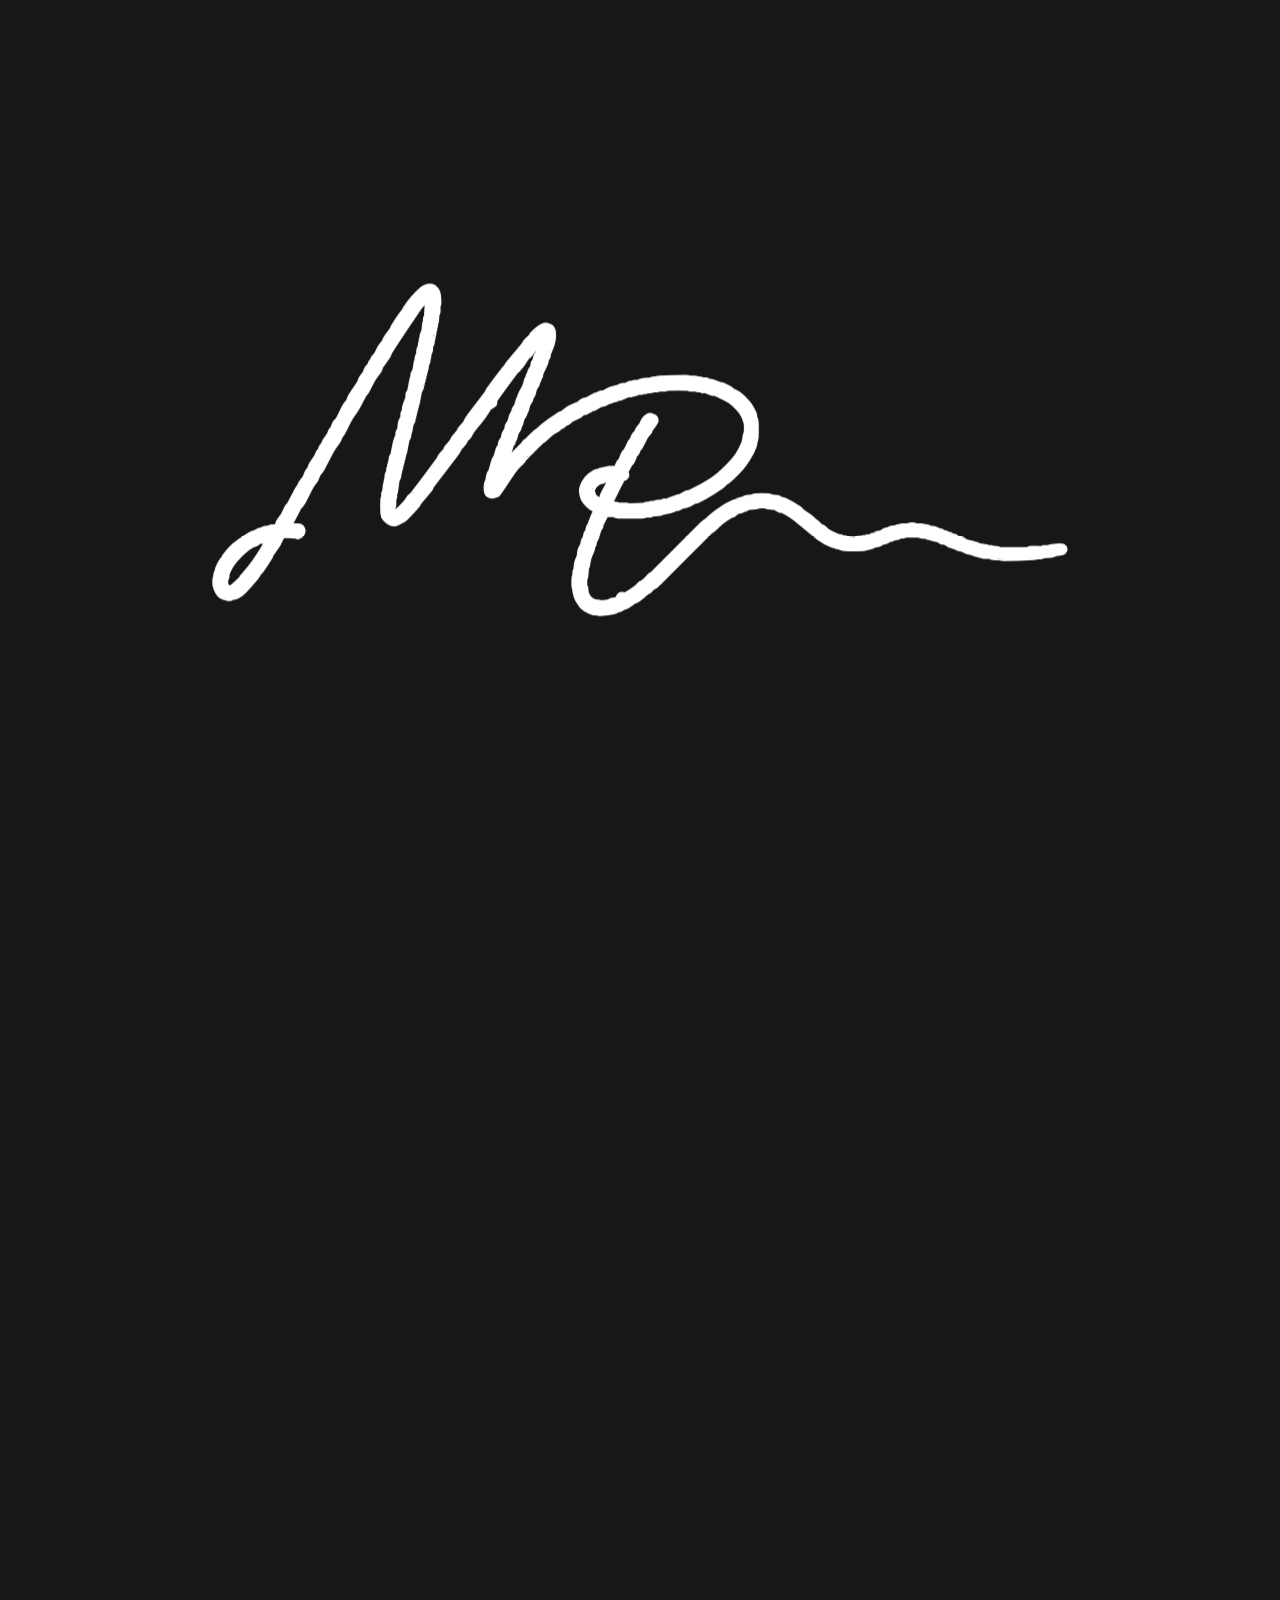
==== index.html @ fe228f14 "romet image" ====
<!DOCTYPE html>
<html lang="en">

<head>
    <meta charset="UTF-8">
    <script>
    /* Must run before anything else: tells the browser not to restore any
       previous scroll position on reload/back-forward, and snaps to the top
       immediately, before first paint. This is what keeps the intro
       signature svg locked above "Mahsa Partovi" in the hero section no
       matter which section was scrolled into view when the page reloaded. */
    (function () {
        if ("scrollRestoration" in history) {
            history.scrollRestoration = "manual";
        }
        window.scrollTo(0, 0);
    })();
    </script>
    <meta http-equiv="X-UA-Compatible" content="IE=edge">
    <meta name="viewport" content="width=device-width, initial-scale=1.0">
    <link rel="stylesheet" href="css/bootstrap.min.css">
    <link rel="stylesheet" href="css/aos.css">
    <link rel="stylesheet" href="css/style.css">
    <title>Portfolio</title>
</head>

<body>

    <div id="introOverlay" class="intro-overlay" aria-hidden="true"></div>
    <svg id="introLogo" class="intro-logo" viewBox="9 9 1030 404" xmlns="http://www.w3.org/2000/svg" aria-hidden="true" focusable="false">
        <path id="mSignaturePath" vector-effect="non-scaling-stroke"
            d="M 19.00 373.00 C 19.50 375.50, 21.00 378.33, 22.00 380.00 C 23.00 381.67, 24.17 382.33, 25.00 383.00 C 25.83 383.67, 26.00 383.83, 27.00 384.00 C 28.00 384.17, 30.17 383.83, 31.00 384.00 C 31.83 384.17, 31.67 385.00, 32.00 385.00 C 32.33 385.00, 31.83 384.33, 33.00 384.00 C 34.17 383.67, 36.83 384.00, 39.00 383.00 C 41.17 382.00, 42.17 381.83, 46.00 378.00 C 49.83 374.17, 59.00 363.67, 62.00 360.00 C 65.00 356.33, 63.17 357.17, 64.00 356.00 C 64.83 354.83, 64.83 356.00, 67.00 353.00 C 69.17 350.00, 75.17 341.00, 77.00 338.00 C 78.83 335.00, 76.33 337.67, 78.00 335.00 C 79.67 332.33, 84.83 325.50, 87.00 322.00 C 89.17 318.50, 89.67 316.00, 91.00 314.00 C 92.33 312.00, 91.50 310.67, 95.00 310.00 C 98.50 309.33, 108.83 309.83, 112.00 310.00 C 115.17 310.17, 113.33 311.17, 114.00 311.00 C 114.67 310.83, 115.67 309.67, 116.00 309.00 C 116.33 308.33, 116.33 307.50, 116.00 307.00 C 115.67 306.50, 117.00 306.17, 114.00 306.00 C 111.00 305.83, 100.83 306.33, 98.00 306.00 C 95.17 305.67, 96.33 305.50, 97.00 304.00 C 97.67 302.50, 99.50 301.33, 102.00 297.00 C 104.50 292.67, 109.67 282.00, 112.00 278.00 C 114.33 274.00, 113.50 277.33, 116.00 273.00 C 118.50 268.67, 124.33 256.67, 127.00 252.00 C 129.67 247.33, 130.67 247.33, 132.00 245.00 C 133.33 242.67, 133.67 240.33, 135.00 238.00 C 136.33 235.67, 137.33 235.67, 140.00 231.00 C 142.67 226.33, 147.83 215.50, 151.00 210.00 C 154.17 204.50, 157.17 201.17, 159.00 198.00 C 160.83 194.83, 161.17 192.50, 162.00 191.00 C 162.83 189.50, 162.00 192.50, 164.00 189.00 C 166.00 185.50, 171.00 175.17, 174.00 170.00 C 177.00 164.83, 179.17 162.83, 182.00 158.00 C 184.83 153.17, 189.17 144.17, 191.00 141.00 C 192.83 137.83, 191.33 141.83, 193.00 139.00 C 194.67 136.17, 198.50 128.17, 201.00 124.00 C 203.50 119.83, 206.50 116.50, 208.00 114.00 C 209.50 111.50, 208.17 112.00, 210.00 109.00 C 211.83 106.00, 216.83 99.50, 219.00 96.00 C 221.17 92.50, 217.33 96.83, 223.00 88.00 C 228.67 79.17, 247.00 51.83, 253.00 43.00 C 259.00 34.17, 256.33 38.00, 259.00 35.00 C 261.67 32.00, 266.83 26.83, 269.00 25.00 C 271.17 23.17, 271.17 23.67, 272.00 24.00 C 272.83 24.33, 273.67 24.67, 274.00 27.00 C 274.33 29.33, 274.17 36.00, 274.00 38.00 C 273.83 40.00, 273.33 36.50, 273.00 39.00 C 272.67 41.50, 272.33 50.50, 272.00 53.00 C 271.67 55.50, 271.17 53.00, 271.00 54.00 C 270.83 55.00, 271.17 58.00, 271.00 59.00 C 270.83 60.00, 270.33 58.33, 270.00 60.00 C 269.67 61.67, 269.50 66.67, 269.00 69.00 C 268.50 71.33, 267.33 72.50, 267.00 74.00 C 266.67 75.50, 267.17 77.17, 267.00 78.00 C 266.83 78.83, 266.17 78.17, 266.00 79.00 C 265.83 79.83, 266.17 82.17, 266.00 83.00 C 265.83 83.83, 265.17 83.33, 265.00 84.00 C 264.83 84.67, 265.33 85.67, 265.00 87.00 C 264.67 88.33, 263.33 90.50, 263.00 92.00 C 262.67 93.50, 263.33 94.50, 263.00 96.00 C 262.67 97.50, 261.33 99.50, 261.00 101.00 C 260.67 102.50, 261.17 104.17, 261.00 105.00 C 260.83 105.83, 260.50 104.00, 260.00 106.00 C 259.50 108.00, 258.67 114.50, 258.00 117.00 C 257.33 119.50, 256.33 119.67, 256.00 121.00 C 255.67 122.33, 256.17 124.17, 256.00 125.00 C 255.83 125.83, 255.67 123.33, 255.00 126.00 C 254.33 128.67, 252.83 137.83, 252.00 141.00 C 251.17 144.17, 250.33 143.67, 250.00 145.00 C 249.67 146.33, 250.67 146.50, 250.00 149.00 C 249.33 151.50, 246.67 157.50, 246.00 160.00 C 245.33 162.50, 246.33 162.67, 246.00 164.00 C 245.67 165.33, 244.33 166.67, 244.00 168.00 C 243.67 169.33, 244.50 170.17, 244.00 172.00 C 243.50 173.83, 241.67 176.50, 241.00 179.00 C 240.33 181.50, 240.50 185.00, 240.00 187.00 C 239.50 189.00, 238.33 189.83, 238.00 191.00 C 237.67 192.17, 238.50 192.17, 238.00 194.00 C 237.50 195.83, 236.00 198.17, 235.00 202.00 C 234.00 205.83, 232.83 213.83, 232.00 217.00 C 231.17 220.17, 230.33 219.67, 230.00 221.00 C 229.67 222.33, 230.17 224.17, 230.00 225.00 C 229.83 225.83, 229.17 225.33, 229.00 226.00 C 228.83 226.67, 229.17 228.33, 229.00 229.00 C 228.83 229.67, 228.17 229.33, 228.00 230.00 C 227.83 230.67, 228.17 232.33, 228.00 233.00 C 227.83 233.67, 227.17 233.33, 227.00 234.00 C 226.83 234.67, 227.33 235.67, 227.00 237.00 C 226.67 238.33, 225.33 240.33, 225.00 242.00 C 224.67 243.67, 225.17 246.00, 225.00 247.00 C 224.83 248.00, 224.17 247.17, 224.00 248.00 C 223.83 248.83, 224.17 251.17, 224.00 252.00 C 223.83 252.83, 223.33 251.33, 223.00 253.00 C 222.67 254.67, 222.33 260.33, 222.00 262.00 C 221.67 263.67, 221.17 261.83, 221.00 263.00 C 220.83 264.17, 221.17 267.83, 221.00 269.00 C 220.83 270.17, 220.17 267.00, 220.00 270.00 C 219.83 273.00, 219.83 284.00, 220.00 287.00 C 220.17 290.00, 220.83 287.50, 221.00 288.00 C 221.17 288.50, 220.00 288.83, 221.00 290.00 C 222.00 291.17, 225.33 294.17, 227.00 295.00 C 228.67 295.83, 229.33 295.50, 231.00 295.00 C 232.67 294.50, 235.33 293.00, 237.00 292.00 C 238.67 291.00, 238.17 291.83, 241.00 289.00 C 243.83 286.17, 251.83 277.50, 254.00 275.00 C 256.17 272.50, 251.50 277.17, 254.00 274.00 C 256.50 270.83, 266.17 259.67, 269.00 256.00 C 271.83 252.33, 265.83 259.00, 271.00 252.00 C 276.17 245.00, 294.50 221.50, 300.00 214.00 C 305.50 206.50, 302.33 209.33, 304.00 207.00 C 305.67 204.67, 308.67 201.83, 310.00 200.00 C 311.33 198.17, 311.00 197.33, 312.00 196.00 C 313.00 194.67, 314.67 193.83, 316.00 192.00 C 317.33 190.17, 317.33 188.67, 320.00 185.00 C 322.67 181.33, 328.33 175.00, 332.00 170.00 C 335.67 165.00, 339.83 158.00, 342.00 155.00 C 344.17 152.00, 344.33 152.17, 345.00 152.00 C 345.67 151.83, 346.00 154.00, 346.00 154.00 C 346.00 154.00, 340.83 158.33, 345.00 152.00 C 349.17 145.67, 366.00 122.67, 371.00 116.00 C 376.00 109.33, 374.33 112.83, 375.00 112.00 C 375.67 111.17, 374.33 111.83, 375.00 111.00 C 375.67 110.17, 377.33 109.17, 379.00 107.00 C 380.67 104.83, 383.17 100.33, 385.00 98.00 C 386.83 95.67, 388.33 95.00, 390.00 93.00 C 391.67 91.00, 393.00 88.33, 395.00 86.00 C 397.00 83.67, 400.83 80.33, 402.00 79.00 C 403.17 77.67, 400.67 79.33, 402.00 78.00 C 403.33 76.67, 408.50 72.00, 410.00 71.00 C 411.50 70.00, 410.83 70.83, 411.00 72.00 C 411.17 73.17, 411.17 76.83, 411.00 78.00 C 410.83 79.17, 410.17 78.33, 410.00 79.00 C 409.83 79.67, 410.17 81.33, 410.00 82.00 C 409.83 82.67, 409.83 80.50, 409.00 83.00 C 408.17 85.50, 406.00 94.17, 405.00 97.00 C 404.00 99.83, 403.50 98.67, 403.00 100.00 C 402.50 101.33, 402.50 103.67, 402.00 105.00 C 401.50 106.33, 400.50 106.67, 400.00 108.00 C 399.50 109.33, 399.67 111.33, 399.00 113.00 C 398.33 114.67, 396.50 116.83, 396.00 118.00 C 395.50 119.17, 396.33 119.17, 396.00 120.00 C 395.67 120.83, 394.33 122.17, 394.00 123.00 C 393.67 123.83, 394.33 124.17, 394.00 125.00 C 393.67 125.83, 392.67 126.33, 392.00 128.00 C 391.33 129.67, 391.33 131.83, 390.00 135.00 C 388.67 138.17, 385.00 144.67, 384.00 147.00 C 383.00 149.33, 384.33 148.17, 384.00 149.00 C 383.67 149.83, 382.67 150.33, 382.00 152.00 C 381.33 153.67, 380.83 157.00, 380.00 159.00 C 379.17 161.00, 377.50 162.83, 377.00 164.00 C 376.50 165.17, 377.50 164.83, 377.00 166.00 C 376.50 167.17, 374.83 169.00, 374.00 171.00 C 373.17 173.00, 372.83 176.00, 372.00 178.00 C 371.17 180.00, 369.67 181.33, 369.00 183.00 C 368.33 184.67, 368.67 186.33, 368.00 188.00 C 367.33 189.67, 365.67 191.33, 365.00 193.00 C 364.33 194.67, 364.67 196.33, 364.00 198.00 C 363.33 199.67, 361.67 201.33, 361.00 203.00 C 360.33 204.67, 360.50 206.67, 360.00 208.00 C 359.50 209.33, 358.83 208.83, 358.00 211.00 C 357.17 213.17, 355.83 218.83, 355.00 221.00 C 354.17 223.17, 354.00 221.17, 353.00 224.00 C 352.00 226.83, 350.00 235.17, 349.00 238.00 C 348.00 240.83, 347.67 238.83, 347.00 241.00 C 346.33 243.17, 345.50 249.17, 345.00 251.00 C 344.50 252.83, 344.17 250.50, 344.00 252.00 C 343.83 253.50, 343.67 258.33, 344.00 260.00 C 344.33 261.67, 345.00 261.83, 346.00 262.00 C 347.00 262.17, 348.83 261.67, 350.00 261.00 C 351.17 260.33, 349.67 262.67, 353.00 258.00 C 356.33 253.33, 365.67 238.83, 370.00 233.00 C 374.33 227.17, 377.50 224.83, 379.00 223.00 C 380.50 221.17, 378.67 222.33, 379.00 222.00 C 379.33 221.67, 380.67 221.33, 381.00 221.00 C 381.33 220.67, 380.00 221.17, 381.00 220.00 C 382.00 218.83, 386.00 215.17, 387.00 214.00 C 388.00 212.83, 386.50 213.50, 387.00 213.00 C 387.50 212.50, 387.00 213.83, 390.00 211.00 C 393.00 208.17, 402.33 198.50, 405.00 196.00 C 407.67 193.50, 404.33 197.33, 406.00 196.00 C 407.67 194.67, 412.17 190.17, 415.00 188.00 C 417.83 185.83, 421.17 184.33, 423.00 183.00 C 424.83 181.67, 425.00 180.67, 426.00 180.00 C 427.00 179.33, 428.00 179.67, 429.00 179.00 C 430.00 178.33, 431.00 176.67, 432.00 176.00 C 433.00 175.33, 433.67 175.83, 435.00 175.00 C 436.33 174.17, 437.50 172.50, 440.00 171.00 C 442.50 169.50, 448.00 167.17, 450.00 166.00 C 452.00 164.83, 451.00 164.67, 452.00 164.00 C 453.00 163.33, 455.00 162.33, 456.00 162.00 C 457.00 161.67, 457.33 162.33, 458.00 162.00 C 458.67 161.67, 459.33 160.33, 460.00 160.00 C 460.67 159.67, 461.33 160.33, 462.00 160.00 C 462.67 159.67, 463.00 158.50, 464.00 158.00 C 465.00 157.50, 466.17 157.83, 468.00 157.00 C 469.83 156.17, 473.00 153.83, 475.00 153.00 C 477.00 152.17, 478.33 152.67, 480.00 152.00 C 481.67 151.33, 483.83 149.50, 485.00 149.00 C 486.17 148.50, 486.17 149.33, 487.00 149.00 C 487.83 148.67, 489.00 147.33, 490.00 147.00 C 491.00 146.67, 492.00 147.33, 493.00 147.00 C 494.00 146.67, 495.00 145.33, 496.00 145.00 C 497.00 144.67, 496.83 145.67, 499.00 145.00 C 501.17 144.33, 506.83 141.67, 509.00 141.00 C 511.17 140.33, 511.33 141.17, 512.00 141.00 C 512.67 140.83, 512.33 140.17, 513.00 140.00 C 513.67 139.83, 514.67 140.33, 516.00 140.00 C 517.33 139.67, 519.50 138.33, 521.00 138.00 C 522.50 137.67, 524.17 138.17, 525.00 138.00 C 525.83 137.83, 525.17 137.17, 526.00 137.00 C 526.83 136.83, 529.17 137.17, 530.00 137.00 C 530.83 136.83, 529.83 136.17, 531.00 136.00 C 532.17 135.83, 535.83 136.17, 537.00 136.00 C 538.17 135.83, 536.83 135.17, 538.00 135.00 C 539.17 134.83, 542.83 135.17, 544.00 135.00 C 545.17 134.83, 543.50 134.17, 545.00 134.00 C 546.50 133.83, 551.50 134.17, 553.00 134.00 C 554.50 133.83, 548.83 133.17, 554.00 133.00 C 559.17 132.83, 578.83 132.83, 584.00 133.00 C 589.17 133.17, 583.50 133.83, 585.00 134.00 C 586.50 134.17, 591.50 133.83, 593.00 134.00 C 594.50 134.17, 593.17 134.83, 594.00 135.00 C 594.83 135.17, 597.17 134.83, 598.00 135.00 C 598.83 135.17, 598.17 135.83, 599.00 136.00 C 599.83 136.17, 601.00 135.50, 603.00 136.00 C 605.00 136.50, 609.17 138.50, 611.00 139.00 C 612.83 139.50, 610.67 137.67, 614.00 139.00 C 617.33 140.33, 627.00 144.83, 631.00 147.00 C 635.00 149.17, 635.00 149.17, 638.00 152.00 C 641.00 154.83, 646.17 159.67, 649.00 164.00 C 651.83 168.33, 654.00 173.17, 655.00 178.00 C 656.00 182.83, 655.17 190.33, 655.00 193.00 C 654.83 195.67, 654.50 192.17, 654.00 194.00 C 653.50 195.83, 653.50 200.00, 652.00 204.00 C 650.50 208.00, 647.17 214.33, 645.00 218.00 C 642.83 221.67, 642.83 221.83, 639.00 226.00 C 635.17 230.17, 627.67 238.17, 622.00 243.00 C 616.33 247.83, 611.33 251.17, 605.00 255.00 C 598.67 258.83, 587.83 264.17, 584.00 266.00 C 580.17 267.83, 584.00 265.17, 582.00 266.00 C 580.00 266.83, 574.00 270.17, 572.00 271.00 C 570.00 271.83, 572.50 270.17, 570.00 271.00 C 567.50 271.83, 559.83 275.17, 557.00 276.00 C 554.17 276.83, 553.83 275.83, 553.00 276.00 C 552.17 276.17, 553.50 276.67, 552.00 277.00 C 550.50 277.33, 545.50 277.67, 544.00 278.00 C 542.50 278.33, 544.00 278.83, 543.00 279.00 C 542.00 279.17, 539.00 278.83, 538.00 279.00 C 537.00 279.17, 538.00 279.83, 537.00 280.00 C 536.00 280.17, 533.00 279.83, 532.00 280.00 C 531.00 280.17, 535.00 280.67, 531.00 281.00 C 527.00 281.33, 512.00 282.00, 508.00 282.00 C 504.00 282.00, 509.00 281.17, 507.00 281.00 C 505.00 280.83, 498.00 281.17, 496.00 281.00 C 494.00 280.83, 496.00 280.17, 495.00 280.00 C 494.00 279.83, 491.00 280.17, 490.00 280.00 C 489.00 279.83, 489.83 279.17, 489.00 279.00 C 488.17 278.83, 486.00 279.33, 485.00 279.00 C 484.00 278.67, 480.50 283.00, 483.00 277.00 C 485.50 271.00, 496.50 249.00, 500.00 243.00 C 503.50 237.00, 503.50 242.00, 504.00 241.00 C 504.50 240.00, 502.17 239.67, 503.00 237.00 C 503.83 234.33, 507.67 227.33, 509.00 225.00 C 510.33 222.67, 510.00 224.83, 511.00 223.00 C 512.00 221.17, 514.00 215.83, 515.00 214.00 C 516.00 212.17, 516.33 213.17, 517.00 212.00 C 517.67 210.83, 518.33 208.17, 519.00 207.00 C 519.67 205.83, 519.50 207.50, 521.00 205.00 C 522.50 202.50, 526.17 195.00, 528.00 192.00 C 529.83 189.00, 531.17 188.33, 532.00 187.00 C 532.83 185.67, 531.83 185.83, 533.00 184.00 C 534.17 182.17, 538.33 177.67, 539.00 176.00 C 539.67 174.33, 537.67 174.33, 537.00 174.00 C 536.33 173.67, 535.83 173.50, 535.00 174.00 C 534.17 174.50, 533.00 175.50, 532.00 177.00 C 531.00 178.50, 530.17 181.17, 529.00 183.00 C 527.83 184.83, 525.83 186.67, 525.00 188.00 C 524.17 189.33, 524.83 189.67, 524.00 191.00 C 523.17 192.33, 521.00 194.33, 520.00 196.00 C 519.00 197.67, 518.67 199.83, 518.00 201.00 C 517.33 202.17, 517.33 200.67, 516.00 203.00 C 514.67 205.33, 511.33 212.67, 510.00 215.00 C 508.67 217.33, 509.00 215.17, 508.00 217.00 C 507.00 218.83, 505.00 224.17, 504.00 226.00 C 503.00 227.83, 502.83 226.50, 502.00 228.00 C 501.17 229.50, 499.83 233.50, 499.00 235.00 C 498.17 236.50, 499.00 236.67, 497.00 237.00 C 495.00 237.33, 488.83 236.83, 487.00 237.00 C 485.17 237.17, 486.83 237.83, 486.00 238.00 C 485.17 238.17, 482.83 237.83, 482.00 238.00 C 481.17 238.17, 481.67 238.83, 481.00 239.00 C 480.33 239.17, 478.67 238.83, 478.00 239.00 C 477.33 239.17, 478.00 239.67, 477.00 240.00 C 476.00 240.33, 474.33 239.67, 472.00 241.00 C 469.67 242.33, 465.33 245.17, 463.00 248.00 C 460.67 250.83, 458.67 255.00, 458.00 258.00 C 457.33 261.00, 458.50 264.00, 459.00 266.00 C 459.50 268.00, 459.50 268.17, 461.00 270.00 C 462.50 271.83, 465.67 275.33, 468.00 277.00 C 470.33 278.67, 473.67 279.17, 475.00 280.00 C 476.33 280.83, 476.67 279.83, 476.00 282.00 C 475.33 284.17, 471.83 290.83, 471.00 293.00 C 470.17 295.17, 471.33 294.17, 471.00 295.00 C 470.67 295.83, 469.33 297.17, 469.00 298.00 C 468.67 298.83, 469.50 298.83, 469.00 300.00 C 468.50 301.17, 466.67 303.33, 466.00 305.00 C 465.33 306.67, 465.50 308.67, 465.00 310.00 C 464.50 311.33, 463.50 311.67, 463.00 313.00 C 462.50 314.33, 462.50 316.67, 462.00 318.00 C 461.50 319.33, 460.50 319.67, 460.00 321.00 C 459.50 322.33, 459.67 324.17, 459.00 326.00 C 458.33 327.83, 456.67 329.83, 456.00 332.00 C 455.33 334.17, 455.67 336.50, 455.00 339.00 C 454.33 341.50, 452.67 344.17, 452.00 347.00 C 451.33 349.83, 451.33 354.33, 451.00 356.00 C 450.67 357.67, 450.17 355.83, 450.00 357.00 C 449.83 358.17, 450.17 361.83, 450.00 363.00 C 449.83 364.17, 449.17 362.00, 449.00 364.00 C 448.83 366.00, 448.83 373.00, 449.00 375.00 C 449.17 377.00, 449.83 375.17, 450.00 376.00 C 450.17 376.83, 449.83 379.17, 450.00 380.00 C 450.17 380.83, 450.83 380.33, 451.00 381.00 C 451.17 381.67, 450.67 382.67, 451.00 384.00 C 451.33 385.33, 451.83 387.00, 453.00 389.00 C 454.17 391.00, 455.83 394.00, 458.00 396.00 C 460.17 398.00, 464.33 400.17, 466.00 401.00 C 467.67 401.83, 467.50 400.83, 468.00 401.00 C 468.50 401.17, 467.83 401.83, 469.00 402.00 C 470.17 402.17, 473.83 401.83, 475.00 402.00 C 476.17 402.17, 473.33 403.17, 476.00 403.00 C 478.67 402.83, 487.50 401.83, 491.00 401.00 C 494.50 400.17, 495.67 398.50, 497.00 398.00 C 498.33 397.50, 497.83 398.50, 499.00 398.00 C 500.17 397.50, 502.83 395.50, 504.00 395.00 C 505.17 394.50, 504.00 396.17, 506.00 395.00 C 508.00 393.83, 513.83 389.33, 516.00 388.00 C 518.17 386.67, 516.50 388.83, 519.00 387.00 C 521.50 385.17, 528.83 378.67, 531.00 377.00 C 533.17 375.33, 531.00 377.83, 532.00 377.00 C 533.00 376.17, 536.00 372.83, 537.00 372.00 C 538.00 371.17, 536.83 373.00, 538.00 372.00 C 539.17 371.00, 542.83 367.00, 544.00 366.00 C 545.17 365.00, 534.50 376.33, 545.00 366.00 C 555.50 355.67, 596.50 314.33, 607.00 304.00 C 617.50 293.67, 606.00 305.67, 608.00 304.00 C 610.00 302.33, 615.50 296.83, 619.00 294.00 C 622.50 291.17, 626.50 288.50, 629.00 287.00 C 631.50 285.50, 632.83 285.67, 634.00 285.00 C 635.17 284.33, 634.67 283.83, 636.00 283.00 C 637.33 282.17, 640.67 280.50, 642.00 280.00 C 643.33 279.50, 643.17 280.33, 644.00 280.00 C 644.83 279.67, 646.17 278.33, 647.00 278.00 C 647.83 277.67, 648.00 278.33, 649.00 278.00 C 650.00 277.67, 650.67 276.50, 653.00 276.00 C 655.33 275.50, 661.17 275.33, 663.00 275.00 C 664.83 274.67, 661.83 274.17, 664.00 274.00 C 666.17 273.83, 673.83 273.83, 676.00 274.00 C 678.17 274.17, 675.33 274.67, 677.00 275.00 C 678.67 275.33, 683.50 275.33, 686.00 276.00 C 688.50 276.67, 690.67 278.50, 692.00 279.00 C 693.33 279.50, 691.00 277.50, 694.00 279.00 C 697.00 280.50, 702.00 282.17, 710.00 288.00 C 718.00 293.83, 734.50 308.50, 742.00 314.00 C 749.50 319.50, 752.50 319.83, 755.00 321.00 C 757.50 322.17, 756.00 320.67, 757.00 321.00 C 758.00 321.33, 759.83 322.67, 761.00 323.00 C 762.17 323.33, 763.33 322.83, 764.00 323.00 C 764.67 323.17, 764.33 323.83, 765.00 324.00 C 765.67 324.17, 767.33 323.83, 768.00 324.00 C 768.67 324.17, 765.17 324.83, 769.00 325.00 C 772.83 325.17, 787.17 325.17, 791.00 325.00 C 794.83 324.83, 791.17 324.17, 792.00 324.00 C 792.83 323.83, 795.17 324.17, 796.00 324.00 C 796.83 323.83, 796.33 323.17, 797.00 323.00 C 797.67 322.83, 799.33 323.17, 800.00 323.00 C 800.67 322.83, 799.50 322.50, 801.00 322.00 C 802.50 321.50, 807.17 320.67, 809.00 320.00 C 810.83 319.33, 810.67 318.50, 812.00 318.00 C 813.33 317.50, 815.33 317.67, 817.00 317.00 C 818.67 316.33, 820.83 314.50, 822.00 314.00 C 823.17 313.50, 823.00 314.33, 824.00 314.00 C 825.00 313.67, 826.83 312.33, 828.00 312.00 C 829.17 311.67, 829.83 312.33, 831.00 312.00 C 832.17 311.67, 833.67 310.33, 835.00 310.00 C 836.33 309.67, 838.17 310.17, 839.00 310.00 C 839.83 309.83, 836.50 309.17, 840.00 309.00 C 843.50 308.83, 856.50 308.83, 860.00 309.00 C 863.50 309.17, 859.33 309.67, 861.00 310.00 C 862.67 310.33, 868.33 310.67, 870.00 311.00 C 871.67 311.33, 870.33 311.83, 871.00 312.00 C 871.67 312.17, 873.33 311.83, 874.00 312.00 C 874.67 312.17, 873.50 312.50, 875.00 313.00 C 876.50 313.50, 881.17 314.33, 883.00 315.00 C 884.83 315.67, 884.67 316.50, 886.00 317.00 C 887.33 317.50, 889.33 317.33, 891.00 318.00 C 892.67 318.67, 894.83 320.50, 896.00 321.00 C 897.17 321.50, 897.17 320.67, 898.00 321.00 C 898.83 321.33, 900.17 322.67, 901.00 323.00 C 901.83 323.33, 902.17 322.67, 903.00 323.00 C 903.83 323.33, 904.67 324.50, 906.00 325.00 C 907.33 325.50, 909.17 325.33, 911.00 326.00 C 912.83 326.67, 915.50 328.50, 917.00 329.00 C 918.50 329.50, 919.33 328.83, 920.00 329.00 C 920.67 329.17, 920.50 329.83, 921.00 330.00 C 921.50 330.17, 922.00 329.67, 923.00 330.00 C 924.00 330.33, 925.83 331.67, 927.00 332.00 C 928.17 332.33, 929.33 331.83, 930.00 332.00 C 930.67 332.17, 930.33 332.83, 931.00 333.00 C 931.67 333.17, 933.33 332.83, 934.00 333.00 C 934.67 333.17, 932.83 333.67, 935.00 334.00 C 937.17 334.33, 944.83 334.67, 947.00 335.00 C 949.17 335.33, 946.00 335.83, 948.00 336.00 C 950.00 336.17, 957.00 335.83, 959.00 336.00 C 961.00 336.17, 954.00 337.00, 960.00 337.00 C 966.00 337.00, 989.00 336.33, 995.00 336.00 C 1001.00 335.67, 994.67 335.17, 996.00 335.00 C 997.33 334.83, 1001.67 335.17, 1003.00 335.00 C 1004.33 334.83, 1001.67 334.33, 1004.00 334.00 C 1006.33 333.67, 1014.67 333.33, 1017.00 333.00 C 1019.33 332.67, 1016.00 332.50, 1018.00 332.00 C 1020.00 331.50, 1029.33 330.17, 1029.00 330.00 C 1028.67 329.83, 1018.33 330.67, 1016.00 331.00 C 1013.67 331.33, 1016.33 331.83, 1015.00 332.00 C 1013.67 332.17, 1009.33 331.83, 1008.00 332.00 C 1006.67 332.17, 1009.67 332.83, 1007.00 333.00 C 1004.33 333.17, 994.67 332.83, 992.00 333.00 C 989.33 333.17, 997.67 333.83, 991.00 334.00 C 984.33 334.17, 958.67 334.17, 952.00 334.00 C 945.33 333.83, 952.17 333.17, 951.00 333.00 C 949.83 332.83, 946.17 333.17, 945.00 333.00 C 943.83 332.83, 945.00 332.17, 944.00 332.00 C 943.00 331.83, 940.00 332.17, 939.00 332.00 C 938.00 331.83, 940.00 331.50, 938.00 331.00 C 936.00 330.50, 929.00 329.50, 927.00 329.00 C 925.00 328.50, 928.50 328.83, 926.00 328.00 C 923.50 327.17, 914.83 325.00, 912.00 324.00 C 909.17 323.00, 910.33 322.50, 909.00 322.00 C 907.67 321.50, 905.67 321.67, 904.00 321.00 C 902.33 320.33, 900.17 318.50, 899.00 318.00 C 897.83 317.50, 897.83 318.33, 897.00 318.00 C 896.17 317.67, 894.83 316.33, 894.00 316.00 C 893.17 315.67, 892.83 316.33, 892.00 316.00 C 891.17 315.67, 889.83 314.33, 889.00 314.00 C 888.17 313.67, 887.83 314.33, 887.00 314.00 C 886.17 313.67, 884.83 312.33, 884.00 312.00 C 883.17 311.67, 883.50 312.50, 882.00 312.00 C 880.50 311.50, 876.67 309.50, 875.00 309.00 C 873.33 308.50, 873.33 309.33, 872.00 309.00 C 870.67 308.67, 868.67 307.33, 867.00 307.00 C 865.33 306.67, 863.00 307.17, 862.00 307.00 C 861.00 306.83, 862.50 306.17, 861.00 306.00 C 859.50 305.83, 854.50 306.17, 853.00 306.00 C 851.50 305.83, 852.83 305.17, 852.00 305.00 C 851.17 304.83, 848.83 304.83, 848.00 305.00 C 847.17 305.17, 848.67 305.83, 847.00 306.00 C 845.33 306.17, 839.67 305.83, 838.00 306.00 C 836.33 306.17, 837.83 306.83, 837.00 307.00 C 836.17 307.17, 833.83 306.83, 833.00 307.00 C 832.17 307.17, 833.33 307.67, 832.00 308.00 C 830.67 308.33, 826.67 308.50, 825.00 309.00 C 823.33 309.50, 823.00 310.67, 822.00 311.00 C 821.00 311.33, 820.33 310.50, 819.00 311.00 C 817.67 311.50, 815.67 313.33, 814.00 314.00 C 812.33 314.67, 810.33 314.50, 809.00 315.00 C 807.67 315.50, 806.83 316.67, 806.00 317.00 C 805.17 317.33, 805.00 316.67, 804.00 317.00 C 803.00 317.33, 801.17 318.67, 800.00 319.00 C 798.83 319.33, 797.67 318.83, 797.00 319.00 C 796.33 319.17, 796.83 319.83, 796.00 320.00 C 795.17 320.17, 792.83 319.83, 792.00 320.00 C 791.17 320.17, 792.17 320.83, 791.00 321.00 C 789.83 321.17, 786.17 320.83, 785.00 321.00 C 783.83 321.17, 786.67 322.00, 784.00 322.00 C 781.33 322.00, 771.67 321.33, 769.00 321.00 C 766.33 320.67, 768.67 320.17, 768.00 320.00 C 767.33 319.83, 765.67 320.17, 765.00 320.00 C 764.33 319.83, 765.00 319.33, 764.00 319.00 C 763.00 318.67, 761.83 319.17, 759.00 318.00 C 756.17 316.83, 750.00 313.83, 747.00 312.00 C 744.00 310.17, 742.67 308.17, 741.00 307.00 C 739.33 305.83, 738.50 306.17, 737.00 305.00 C 735.50 303.83, 733.00 300.83, 732.00 300.00 C 731.00 299.17, 732.00 300.83, 731.00 300.00 C 730.00 299.17, 728.50 297.00, 726.00 295.00 C 723.50 293.00, 718.33 289.83, 716.00 288.00 C 713.67 286.17, 715.33 286.17, 712.00 284.00 C 708.67 281.83, 699.50 276.67, 696.00 275.00 C 692.50 273.33, 692.33 274.50, 691.00 274.00 C 689.67 273.50, 690.00 272.50, 688.00 272.00 C 686.00 271.50, 680.67 271.33, 679.00 271.00 C 677.33 270.67, 680.83 270.17, 678.00 270.00 C 675.17 269.83, 664.83 269.83, 662.00 270.00 C 659.17 270.17, 662.67 270.67, 661.00 271.00 C 659.33 271.33, 653.67 271.67, 652.00 272.00 C 650.33 272.33, 652.50 272.50, 651.00 273.00 C 649.50 273.50, 644.83 274.33, 643.00 275.00 C 641.17 275.67, 640.83 276.67, 640.00 277.00 C 639.17 277.33, 639.67 276.33, 638.00 277.00 C 636.33 277.67, 634.00 278.50, 630.00 281.00 C 626.00 283.50, 618.67 288.33, 614.00 292.00 C 609.33 295.67, 604.17 301.17, 602.00 303.00 C 599.83 304.83, 611.33 292.83, 601.00 303.00 C 590.67 313.17, 550.33 353.83, 540.00 364.00 C 529.67 374.17, 540.50 362.67, 539.00 364.00 C 537.50 365.33, 533.17 370.17, 531.00 372.00 C 528.83 373.83, 527.50 373.83, 526.00 375.00 C 524.50 376.17, 524.67 377.00, 522.00 379.00 C 519.33 381.00, 513.17 385.17, 510.00 387.00 C 506.83 388.83, 504.33 389.83, 503.00 390.00 C 501.67 390.17, 502.00 388.00, 502.00 388.00 C 502.00 388.00, 504.33 388.83, 503.00 390.00 C 501.67 391.17, 496.00 394.17, 494.00 395.00 C 492.00 395.83, 492.33 394.67, 491.00 395.00 C 489.67 395.33, 488.83 396.50, 486.00 397.00 C 483.17 397.50, 476.17 398.00, 474.00 398.00 C 471.83 398.00, 474.17 397.33, 473.00 397.00 C 471.83 396.67, 469.17 397.00, 467.00 396.00 C 464.83 395.00, 461.83 393.00, 460.00 391.00 C 458.17 389.00, 456.83 386.33, 456.00 384.00 C 455.17 381.67, 455.33 378.33, 455.00 377.00 C 454.67 375.67, 454.17 378.33, 454.00 376.00 C 453.83 373.67, 453.83 365.33, 454.00 363.00 C 454.17 360.67, 454.67 364.17, 455.00 362.00 C 455.33 359.83, 455.67 352.17, 456.00 350.00 C 456.33 347.83, 456.50 350.83, 457.00 349.00 C 457.50 347.17, 458.00 342.33, 459.00 339.00 C 460.00 335.67, 462.33 331.17, 463.00 329.00 C 463.67 326.83, 462.67 327.00, 463.00 326.00 C 463.33 325.00, 464.50 324.33, 465.00 323.00 C 465.50 321.67, 465.50 319.33, 466.00 318.00 C 466.50 316.67, 467.17 317.17, 468.00 315.00 C 468.83 312.83, 470.17 307.17, 471.00 305.00 C 471.83 302.83, 472.67 302.83, 473.00 302.00 C 473.33 301.17, 472.00 302.33, 473.00 300.00 C 474.00 297.67, 477.83 290.67, 479.00 288.00 C 480.17 285.33, 479.67 284.83, 480.00 284.00 C 480.33 283.17, 480.17 283.17, 481.00 283.00 C 481.83 282.83, 484.17 282.83, 485.00 283.00 C 485.83 283.17, 484.00 283.67, 486.00 284.00 C 488.00 284.33, 495.00 284.67, 497.00 285.00 C 499.00 285.33, 493.17 285.83, 498.00 286.00 C 502.83 286.17, 521.17 286.17, 526.00 286.00 C 530.83 285.83, 525.50 285.17, 527.00 285.00 C 528.50 284.83, 533.50 285.17, 535.00 285.00 C 536.50 284.83, 534.00 284.33, 536.00 284.00 C 538.00 283.67, 545.00 283.33, 547.00 283.00 C 549.00 282.67, 546.00 282.50, 548.00 282.00 C 550.00 281.50, 557.00 280.50, 559.00 280.00 C 561.00 279.50, 559.50 279.17, 560.00 279.00 C 560.50 278.83, 561.00 279.33, 562.00 279.00 C 563.00 278.67, 564.83 277.33, 566.00 277.00 C 567.17 276.67, 568.00 277.33, 569.00 277.00 C 570.00 276.67, 570.17 275.67, 572.00 275.00 C 573.83 274.33, 577.17 274.17, 580.00 273.00 C 582.83 271.83, 587.17 268.83, 589.00 268.00 C 590.83 267.17, 589.00 268.83, 591.00 268.00 C 593.00 267.17, 596.50 265.67, 601.00 263.00 C 605.50 260.33, 613.83 255.00, 618.00 252.00 C 622.17 249.00, 624.50 246.17, 626.00 245.00 C 627.50 243.83, 624.33 247.50, 627.00 245.00 C 629.67 242.50, 638.17 234.33, 642.00 230.00 C 645.83 225.67, 647.50 223.17, 650.00 219.00 C 652.50 214.83, 655.67 208.67, 657.00 205.00 C 658.33 201.33, 657.67 198.50, 658.00 197.00 C 658.33 195.50, 658.83 199.33, 659.00 196.00 C 659.17 192.67, 659.17 180.33, 659.00 177.00 C 658.83 173.67, 658.33 177.33, 658.00 176.00 C 657.67 174.67, 657.67 171.17, 657.00 169.00 C 656.33 166.83, 655.17 165.00, 654.00 163.00 C 652.83 161.00, 652.17 159.50, 650.00 157.00 C 647.83 154.50, 644.00 150.33, 641.00 148.00 C 638.00 145.67, 633.83 144.17, 632.00 143.00 C 630.17 141.83, 631.67 142.00, 630.00 141.00 C 628.33 140.00, 623.67 137.67, 622.00 137.00 C 620.33 136.33, 622.00 137.67, 620.00 137.00 C 618.00 136.33, 612.17 133.67, 610.00 133.00 C 607.83 132.33, 608.33 133.33, 607.00 133.00 C 605.67 132.67, 603.67 131.33, 602.00 131.00 C 600.33 130.67, 598.00 131.17, 597.00 131.00 C 596.00 130.83, 597.00 130.17, 596.00 130.00 C 595.00 129.83, 592.00 130.17, 591.00 130.00 C 590.00 129.83, 591.83 129.17, 590.00 129.00 C 588.17 128.83, 581.83 129.17, 580.00 129.00 C 578.17 128.83, 584.50 128.00, 579.00 128.00 C 573.50 128.00, 552.50 128.67, 547.00 129.00 C 541.50 129.33, 547.17 129.83, 546.00 130.00 C 544.83 130.17, 541.17 129.83, 540.00 130.00 C 538.83 130.17, 541.17 130.67, 539.00 131.00 C 536.83 131.33, 529.83 131.50, 527.00 132.00 C 524.17 132.50, 523.50 133.67, 522.00 134.00 C 520.50 134.33, 518.83 133.83, 518.00 134.00 C 517.17 134.17, 517.83 134.83, 517.00 135.00 C 516.17 135.17, 514.33 134.67, 513.00 135.00 C 511.67 135.33, 510.83 136.50, 509.00 137.00 C 507.17 137.50, 503.33 137.67, 502.00 138.00 C 500.67 138.33, 503.00 138.33, 501.00 139.00 C 499.00 139.67, 493.17 140.83, 490.00 142.00 C 486.83 143.17, 484.17 145.17, 482.00 146.00 C 479.83 146.83, 478.33 146.50, 477.00 147.00 C 475.67 147.50, 474.83 148.67, 474.00 149.00 C 473.17 149.33, 474.17 148.00, 472.00 149.00 C 469.83 150.00, 463.17 154.00, 461.00 155.00 C 458.83 156.00, 460.00 154.67, 459.00 155.00 C 458.00 155.33, 456.00 156.33, 455.00 157.00 C 454.00 157.67, 455.17 157.83, 453.00 159.00 C 450.83 160.17, 445.50 162.00, 442.00 164.00 C 438.50 166.00, 434.17 169.67, 432.00 171.00 C 429.83 172.33, 432.33 169.83, 429.00 172.00 C 425.67 174.17, 416.50 180.50, 412.00 184.00 C 407.50 187.50, 403.83 191.50, 402.00 193.00 C 400.17 194.50, 403.00 191.17, 401.00 193.00 C 399.00 194.83, 392.00 202.17, 390.00 204.00 C 388.00 205.83, 389.17 203.83, 389.00 204.00 C 388.83 204.17, 391.00 202.83, 389.00 205.00 C 387.00 207.17, 379.00 214.83, 377.00 217.00 C 375.00 219.17, 378.00 216.83, 377.00 218.00 C 376.00 219.17, 372.00 222.83, 371.00 224.00 C 370.00 225.17, 372.67 222.83, 371.00 225.00 C 369.33 227.17, 364.33 232.50, 361.00 237.00 C 357.67 241.50, 352.83 249.67, 351.00 252.00 C 349.17 254.33, 350.00 252.17, 350.00 251.00 C 350.00 249.83, 350.67 246.17, 351.00 245.00 C 351.33 243.83, 351.50 245.50, 352.00 244.00 C 352.50 242.50, 353.33 237.83, 354.00 236.00 C 354.67 234.17, 355.17 235.33, 356.00 233.00 C 356.83 230.67, 358.17 224.33, 359.00 222.00 C 359.83 219.67, 360.67 219.83, 361.00 219.00 C 361.33 218.17, 360.67 217.83, 361.00 217.00 C 361.33 216.17, 362.17 216.17, 363.00 214.00 C 363.83 211.83, 365.17 206.17, 366.00 204.00 C 366.83 201.83, 367.67 201.83, 368.00 201.00 C 368.33 200.17, 367.67 199.83, 368.00 199.00 C 368.33 198.17, 369.33 197.67, 370.00 196.00 C 370.67 194.33, 371.17 191.00, 372.00 189.00 C 372.83 187.00, 374.50 185.17, 375.00 184.00 C 375.50 182.83, 374.67 182.83, 375.00 182.00 C 375.33 181.17, 376.33 180.67, 377.00 179.00 C 377.67 177.33, 378.17 174.00, 379.00 172.00 C 379.83 170.00, 381.50 168.17, 382.00 167.00 C 382.50 165.83, 381.67 165.83, 382.00 165.00 C 382.33 164.17, 383.33 163.67, 384.00 162.00 C 384.67 160.33, 385.17 157.00, 386.00 155.00 C 386.83 153.00, 388.50 151.17, 389.00 150.00 C 389.50 148.83, 388.50 149.17, 389.00 148.00 C 389.50 146.83, 391.17 145.00, 392.00 143.00 C 392.83 141.00, 393.17 138.00, 394.00 136.00 C 394.83 134.00, 396.50 132.17, 397.00 131.00 C 397.50 129.83, 396.67 129.83, 397.00 129.00 C 397.33 128.17, 398.67 126.83, 399.00 126.00 C 399.33 125.17, 398.67 124.83, 399.00 124.00 C 399.33 123.17, 400.67 121.83, 401.00 121.00 C 401.33 120.17, 400.00 121.50, 401.00 119.00 C 402.00 116.50, 405.83 109.00, 407.00 106.00 C 408.17 103.00, 407.50 102.33, 408.00 101.00 C 408.50 99.67, 409.67 98.83, 410.00 98.00 C 410.33 97.17, 409.17 98.50, 410.00 96.00 C 410.83 93.50, 414.17 85.67, 415.00 83.00 C 415.83 80.33, 414.83 80.67, 415.00 80.00 C 415.17 79.33, 415.83 80.83, 416.00 79.00 C 416.17 77.17, 416.50 71.17, 416.00 69.00 C 415.50 66.83, 414.17 66.50, 413.00 66.00 C 411.83 65.50, 410.67 65.33, 409.00 66.00 C 407.33 66.67, 404.83 68.50, 403.00 70.00 C 401.17 71.50, 398.83 74.00, 398.00 75.00 C 397.17 76.00, 399.33 74.50, 398.00 76.00 C 396.67 77.50, 391.33 82.50, 390.00 84.00 C 388.67 85.50, 393.33 80.83, 390.00 85.00 C 386.67 89.17, 373.67 104.33, 370.00 109.00 C 366.33 113.67, 369.00 111.67, 368.00 113.00 C 367.00 114.33, 367.67 112.33, 364.00 117.00 C 360.33 121.67, 349.33 136.33, 346.00 141.00 C 342.67 145.67, 348.00 139.50, 344.00 145.00 C 340.00 150.50, 326.33 168.00, 322.00 174.00 C 317.67 180.00, 319.67 178.67, 318.00 181.00 C 316.33 183.33, 313.33 186.17, 312.00 188.00 C 310.67 189.83, 311.33 190.17, 310.00 192.00 C 308.67 193.83, 305.33 197.17, 304.00 199.00 C 302.67 200.83, 303.33 201.17, 302.00 203.00 C 300.67 204.83, 297.33 208.17, 296.00 210.00 C 294.67 211.83, 295.33 212.17, 294.00 214.00 C 292.67 215.83, 289.33 219.17, 288.00 221.00 C 286.67 222.83, 291.33 217.67, 286.00 225.00 C 280.67 232.33, 261.83 257.50, 256.00 265.00 C 250.17 272.50, 252.67 268.00, 251.00 270.00 C 249.33 272.00, 248.67 274.00, 246.00 277.00 C 243.33 280.00, 237.50 285.83, 235.00 288.00 C 232.50 290.17, 232.33 289.67, 231.00 290.00 C 229.67 290.33, 228.00 290.50, 227.00 290.00 C 226.00 289.50, 225.50 289.00, 225.00 287.00 C 224.50 285.00, 224.00 279.67, 224.00 278.00 C 224.00 276.33, 224.83 278.67, 225.00 277.00 C 225.17 275.33, 224.83 269.67, 225.00 268.00 C 225.17 266.33, 225.83 268.00, 226.00 267.00 C 226.17 266.00, 225.83 263.00, 226.00 262.00 C 226.17 261.00, 226.50 263.50, 227.00 261.00 C 227.50 258.50, 228.33 250.17, 229.00 247.00 C 229.67 243.83, 230.67 243.50, 231.00 242.00 C 231.33 240.50, 230.83 238.83, 231.00 238.00 C 231.17 237.17, 231.83 237.67, 232.00 237.00 C 232.17 236.33, 231.83 234.67, 232.00 234.00 C 232.17 233.33, 232.83 233.67, 233.00 233.00 C 233.17 232.33, 232.83 230.67, 233.00 230.00 C 233.17 229.33, 233.83 229.67, 234.00 229.00 C 234.17 228.33, 233.83 226.67, 234.00 226.00 C 234.17 225.33, 234.83 225.67, 235.00 225.00 C 235.17 224.33, 234.83 222.67, 235.00 222.00 C 235.17 221.33, 235.83 221.67, 236.00 221.00 C 236.17 220.33, 235.83 218.67, 236.00 218.00 C 236.17 217.33, 236.83 217.67, 237.00 217.00 C 237.17 216.33, 236.83 214.67, 237.00 214.00 C 237.17 213.33, 237.33 215.67, 238.00 213.00 C 238.67 210.33, 240.17 201.17, 241.00 198.00 C 241.83 194.83, 242.67 195.33, 243.00 194.00 C 243.33 192.67, 242.83 190.83, 243.00 190.00 C 243.17 189.17, 243.50 190.83, 244.00 189.00 C 244.50 187.17, 245.33 181.33, 246.00 179.00 C 246.67 176.67, 247.67 176.17, 248.00 175.00 C 248.33 173.83, 247.83 172.67, 248.00 172.00 C 248.17 171.33, 248.83 171.67, 249.00 171.00 C 249.17 170.33, 248.83 168.67, 249.00 168.00 C 249.17 167.33, 249.83 167.67, 250.00 167.00 C 250.17 166.33, 249.83 164.67, 250.00 164.00 C 250.17 163.33, 250.83 163.67, 251.00 163.00 C 251.17 162.33, 250.83 160.67, 251.00 160.00 C 251.17 159.33, 251.83 159.67, 252.00 159.00 C 252.17 158.33, 251.83 156.67, 252.00 156.00 C 252.17 155.33, 252.33 157.67, 253.00 155.00 C 253.67 152.33, 255.17 143.17, 256.00 140.00 C 256.83 136.83, 257.67 137.17, 258.00 136.00 C 258.33 134.83, 257.83 133.67, 258.00 133.00 C 258.17 132.33, 258.83 132.67, 259.00 132.00 C 259.17 131.33, 258.83 129.67, 259.00 129.00 C 259.17 128.33, 259.83 128.67, 260.00 128.00 C 260.17 127.33, 259.83 125.67, 260.00 125.00 C 260.17 124.33, 260.83 124.67, 261.00 124.00 C 261.17 123.33, 260.83 121.67, 261.00 121.00 C 261.17 120.33, 261.83 120.67, 262.00 120.00 C 262.17 119.33, 261.83 117.67, 262.00 117.00 C 262.17 116.33, 262.83 116.67, 263.00 116.00 C 263.17 115.33, 262.83 113.67, 263.00 113.00 C 263.17 112.33, 263.83 112.67, 264.00 112.00 C 264.17 111.33, 263.67 110.33, 264.00 109.00 C 264.33 107.67, 265.67 105.50, 266.00 104.00 C 266.33 102.50, 265.83 100.83, 266.00 100.00 C 266.17 99.17, 266.83 99.67, 267.00 99.00 C 267.17 98.33, 266.67 97.33, 267.00 96.00 C 267.33 94.67, 268.67 92.50, 269.00 91.00 C 269.33 89.50, 268.67 88.50, 269.00 87.00 C 269.33 85.50, 270.67 83.50, 271.00 82.00 C 271.33 80.50, 270.83 78.83, 271.00 78.00 C 271.17 77.17, 271.83 77.83, 272.00 77.00 C 272.17 76.17, 271.83 73.83, 272.00 73.00 C 272.17 72.17, 272.83 72.83, 273.00 72.00 C 273.17 71.17, 272.83 68.83, 273.00 68.00 C 273.17 67.17, 273.83 67.83, 274.00 67.00 C 274.17 66.17, 273.83 63.83, 274.00 63.00 C 274.17 62.17, 274.83 62.83, 275.00 62.00 C 275.17 61.17, 274.83 58.83, 275.00 58.00 C 275.17 57.17, 275.67 59.00, 276.00 57.00 C 276.33 55.00, 276.67 48.00, 277.00 46.00 C 277.33 44.00, 277.83 46.67, 278.00 45.00 C 278.17 43.33, 277.83 37.67, 278.00 36.00 C 278.17 34.33, 279.00 37.00, 279.00 35.00 C 279.00 33.00, 278.83 26.67, 278.00 24.00 C 277.17 21.33, 275.33 19.83, 274.00 19.00 C 272.67 18.17, 271.33 18.67, 270.00 19.00 C 268.67 19.33, 268.50 18.83, 266.00 21.00 C 263.50 23.17, 258.33 28.17, 255.00 32.00 C 251.67 35.83, 247.67 41.50, 246.00 44.00 C 244.33 46.50, 245.67 46.00, 245.00 47.00 C 244.33 48.00, 244.17 47.00, 242.00 50.00 C 239.83 53.00, 233.83 62.00, 232.00 65.00 C 230.17 68.00, 232.50 65.67, 231.00 68.00 C 229.50 70.33, 224.50 76.67, 223.00 79.00 C 221.50 81.33, 223.17 80.17, 222.00 82.00 C 220.83 83.83, 217.67 87.33, 216.00 90.00 C 214.33 92.67, 213.33 95.83, 212.00 98.00 C 210.67 100.17, 208.83 101.67, 208.00 103.00 C 207.17 104.33, 207.50 105.17, 207.00 106.00 C 206.50 106.83, 205.50 107.17, 205.00 108.00 C 204.50 108.83, 204.83 109.67, 204.00 111.00 C 203.17 112.33, 201.00 114.33, 200.00 116.00 C 199.00 117.67, 199.17 119.00, 198.00 121.00 C 196.83 123.00, 194.17 126.00, 193.00 128.00 C 191.83 130.00, 193.00 129.67, 191.00 133.00 C 189.00 136.33, 183.17 144.33, 181.00 148.00 C 178.83 151.67, 179.17 153.00, 178.00 155.00 C 176.83 157.00, 176.00 156.50, 174.00 160.00 C 172.00 163.50, 168.00 172.50, 166.00 176.00 C 164.00 179.50, 163.17 179.00, 162.00 181.00 C 160.83 183.00, 159.83 186.50, 159.00 188.00 C 158.17 189.50, 157.67 188.83, 157.00 190.00 C 156.33 191.17, 156.17 193.00, 155.00 195.00 C 153.83 197.00, 151.17 200.00, 150.00 202.00 C 148.83 204.00, 148.67 205.83, 148.00 207.00 C 147.33 208.17, 146.67 207.83, 146.00 209.00 C 145.33 210.17, 144.67 212.83, 144.00 214.00 C 143.33 215.17, 142.67 214.83, 142.00 216.00 C 141.33 217.17, 141.33 218.67, 140.00 221.00 C 138.67 223.33, 135.50 227.33, 134.00 230.00 C 132.50 232.67, 131.83 235.50, 131.00 237.00 C 130.17 238.50, 129.83 237.50, 129.00 239.00 C 128.17 240.50, 127.33 243.67, 126.00 246.00 C 124.67 248.33, 122.17 251.00, 121.00 253.00 C 119.83 255.00, 119.67 256.83, 119.00 258.00 C 118.33 259.17, 119.00 256.50, 117.00 260.00 C 115.00 263.50, 109.00 275.50, 107.00 279.00 C 105.00 282.50, 106.17 279.00, 105.00 281.00 C 103.83 283.00, 101.67 288.17, 100.00 291.00 C 98.33 293.83, 96.33 295.67, 95.00 298.00 C 93.67 300.33, 93.17 303.50, 92.00 305.00 C 90.83 306.50, 89.50 306.67, 88.00 307.00 C 86.50 307.33, 84.00 306.83, 83.00 307.00 C 82.00 307.17, 83.33 307.67, 82.00 308.00 C 80.67 308.33, 76.33 308.67, 75.00 309.00 C 73.67 309.33, 75.00 309.67, 74.00 310.00 C 73.00 310.33, 71.00 310.17, 69.00 311.00 C 67.00 311.83, 63.50 314.33, 62.00 315.00 C 60.50 315.67, 63.50 312.83, 60.00 315.00 C 56.50 317.17, 46.00 323.83, 41.00 328.00 C 36.00 332.17, 32.00 337.50, 30.00 340.00 C 28.00 342.50, 29.67 342.00, 29.00 343.00 C 28.33 344.00, 27.17 344.17, 26.00 346.00 C 24.83 347.83, 22.67 352.33, 22.00 354.00 C 21.33 355.67, 22.33 355.00, 22.00 356.00 C 21.67 357.00, 20.33 358.67, 20.00 360.00 C 19.67 361.33, 20.17 363.17, 20.00 364.00 C 19.83 364.83, 19.17 363.50, 19.00 365.00 C 18.83 366.50, 18.50 370.50, 19.00 373.00 Z  M 86.00 311.00 C 86.33 311.17, 88.00 311.00, 87.00 313.00 C 86.00 315.00, 81.83 320.00, 80.00 323.00 C 78.17 326.00, 79.00 326.17, 76.00 331.00 C 73.00 335.83, 66.17 346.33, 62.00 352.00 C 57.83 357.67, 52.83 362.67, 51.00 365.00 C 49.17 367.33, 53.17 363.83, 51.00 366.00 C 48.83 368.17, 41.00 375.67, 38.00 378.00 C 35.00 380.33, 34.67 379.83, 33.00 380.00 C 31.33 380.17, 29.50 380.17, 28.00 379.00 C 26.50 377.83, 24.67 375.50, 24.00 373.00 C 23.33 370.50, 23.83 365.67, 24.00 364.00 C 24.17 362.33, 24.67 364.17, 25.00 363.00 C 25.33 361.83, 25.00 359.67, 26.00 357.00 C 27.00 354.33, 29.17 350.00, 31.00 347.00 C 32.83 344.00, 34.33 342.00, 37.00 339.00 C 39.67 336.00, 43.67 331.83, 47.00 329.00 C 50.33 326.17, 54.50 323.50, 57.00 322.00 C 59.50 320.50, 60.50 320.83, 62.00 320.00 C 63.50 319.17, 64.50 317.67, 66.00 317.00 C 67.50 316.33, 69.67 316.50, 71.00 316.00 C 72.33 315.50, 71.67 314.67, 74.00 314.00 C 76.33 313.33, 83.00 312.50, 85.00 312.00 C 87.00 311.50, 85.67 310.83, 86.00 311.00 Z  M 494.00 242.00 C 495.67 242.17, 496.83 239.00, 495.00 243.00 C 493.17 247.00, 485.00 261.83, 483.00 266.00 C 481.00 270.17, 483.50 266.67, 483.00 268.00 C 482.50 269.33, 480.83 272.67, 480.00 274.00 C 479.17 275.33, 478.67 275.67, 478.00 276.00 C 477.33 276.33, 477.67 276.83, 476.00 276.00 C 474.33 275.17, 470.00 272.67, 468.00 271.00 C 466.00 269.33, 464.67 267.17, 464.00 266.00 C 463.33 264.83, 464.17 264.50, 464.00 264.00 C 463.83 263.50, 463.17 264.00, 463.00 263.00 C 462.83 262.00, 462.50 259.83, 463.00 258.00 C 463.50 256.17, 464.83 253.67, 466.00 252.00 C 467.17 250.33, 468.50 249.17, 470.00 248.00 C 471.50 246.83, 473.83 245.50, 475.00 245.00 C 476.17 244.50, 476.00 245.33, 477.00 245.00 C 478.00 244.67, 479.83 243.33, 481.00 243.00 C 482.17 242.67, 483.33 243.17, 484.00 243.00 C 484.67 242.83, 483.33 242.17, 485.00 242.00 C 486.67 241.83, 492.33 241.83, 494.00 242.00 Z " />
    </svg>

    <div class="page-frame" aria-hidden="true">
        <span class="page-frame__line page-frame__line--left"></span>
        <span class="page-frame__line page-frame__line--right"></span>
    </div>

    <div class="wrapper">
        <div class="content">
            <section class="section info" id="info">
                <div class="info__meta info__meta--left">
                    <span class="info__meta-line"></span>
                    <span class="info__meta-label">UI/UX Designer</span>
                </div>
                <div class="info__meta info__meta--right">
                    <span class="info__meta-label">Product Designer</span>
                    <span class="info__meta-line"></span>
                </div>
                <h1 aria-hidden="true" class="info__title letterFx">
                    <span class="animate word">
                        <span class="letter m a1">M</span>
                        <span class="letter a n1">a</span>
                        <span class="letter h i1">h</span>
                        <span class="letter s">s</span>
                        <span class="letter a a2">a</span>

                    </span>
                    <span class="anything word">
                        <span class="letter p a3">P</span>
                        <span class="letter a n2">a</span>
                        <span class="letter r">r</span>
                        <span class="letter t t2">t</span>
                        <span class="letter o">o</span>
                        <span class="letter v i2">v</span>
                        <span class="letter i n2">i</span>

                    </span>
                </h1>
                <img src="img/spiral.png" class="spiral" alt="">
                <img src="img/windwil.png" class="windwill" alt="">
                <img src="img/Cylinder.png" class="cylander" alt="">
                <img src="img/photoshop.png" class="photoshop" alt="">


            </section>
            <section class="section gradient-purple" style="background-image: url(./img/fgfg.png);background-size: cover;background-position: right center;background-repeat: no-repeat;" id="about">
                <!-- <header class="menuWrap">
                <ul class="list-unstyled menu">
                    
                    <li><a href="#about" rel='m_PageScroll2id'>About</a></li>
                    <li><a href="#skill" rel='m_PageScroll2id'>Skills</a></li>
                    <li><a href="#works" rel='m_PageScroll2id'>Works</a></li>
                    <li><a href="#contact" rel='m_PageScroll2id'>Contact</a></li>
                </ul>
            </header> -->
                <div class="container-fluid">
                    <div class="container">
                        <h1 class="aboutTitle" id="box1">About Me</h1>
                        <div class="row aboutRow">
                            <div class="col-xs-12 col-sm-12 col-md-12 col-lg-8" style="align-self: stretch;" data-aos="fade-right"
                                data-aos-duration="500">
                                <div class="aboutBox">
                                    <ul class="list-unstyled aboutList row">
                                        <li class="col-xs-12 col-md-12">
                                            <div class="aboutList__items">
                                                <strong class="aboutList__items--title">Fullname :</strong>
                                                <span class="aboutList__items--text">Mahsa Partovi</span>
                                            </div>
                                        </li>

                                        <li class="col-xs-12 col-md-12">
                                            <div class="aboutList__items">
                                                <strong class="aboutList__items--title">Job Title :</strong>
                                                <span class="aboutList__items--text">UI/UX Designer</span>
                                            </div>
                                        </li>
                                        <li class="col-xs-12 col-md-12">
                                            <div class="aboutList__items">
                                                <strong class="aboutList__items--title">Education :</strong>
                                                <span class="aboutList__items--text">
                                                    Bachelor's degree in computer software
                                                </span>
                                            </div>
                                        </li>
                                        <li class="col-xs-12 col-md-12">
                                            <div class="aboutList__items aboutList__items--last">
                                                <strong class="aboutList__items--title">Description :</strong>
                                                <span class="aboutList__items--text">
                                                    Self-taught interface design and user experience and graphic tools for more than three years and eager to join a team that will develop my perspective and skills in this field. In terms of work experience, I like to work with big companies and big data, and also organizational culture and ethics are very important to me, and I am very curious and sensitive to details.
                                                </span>
                                            </div>
                                        </li>
                                    </ul>
                                </div>

                            </div>
                           
                        </div>

                    </div>
                </div>

            </section>
            <!-- <section class="section gradient-blue" id="skill"
                <div class="container-fluid">
                    <div class="container">
                        <h2 class="pageTitle">My Skills</h2>
                        <ul class="list-unstyled skillList">
                            <li data-aos="fade-up" data-aos-delay="200">
                                <a href="" class="skills">
                                    <img src="img/figma.png" alt="">
                                </a>
                            </li>
                            <li data-aos="fade-up" data-aos-delay="400">
                                <a href="" class="skills">
                                    <img src="img/illustrator.png" alt="">
                                </a>
                            </li>
                            <li data-aos="fade-up" data-aos-delay="600">
                                <a href="" class="skills">
                                    <img src="img/photoshop.png" alt="">
                                </a>
                            </li>
                            <li data-aos="fade-up" data-aos-delay="800">
                                <a href="" class="skills">
                                    <img src="img/blender.png" alt="">
                                </a>
                            </li>
                        </ul>
                        <svg width="152" height="152" id="jet" viewBox="0 0 152 152" fill="none"
                            xmlns="http://www.w3.org/2000/svg">
                            <path class="st0"
                                d="M30.9961 75.3582C73.2681 -3.42754 125.904 -4.33605 146.938 5.05791C156.332 26.092 155.424 78.7283 76.6382 121C75.8213 116.303 71.2774 103.999 59.6372 92.3592C47.9971 80.719 35.6931 76.1751 30.9961 75.3582Z"
                                stroke="#fff" stroke-width="1.5" stroke-linecap="round" stroke-linejoin="round" />
                            <path class="st1"
                                d="M87.2461 117.25C102.567 124.75 104.203 138.199 106.325 151C106.325 151 138.414 127.279 117.888 94.75"
                                stroke="#fff" stroke-width="1.5" stroke-linecap="round" stroke-linejoin="round" />
                            <path class="st2"
                                d="M34.7497 65.391C27.2497 50.0701 13.8012 48.4343 1 46.3119C1 46.3119 24.7209 14.2233 57.2497 34.7492"
                                stroke="#fff" stroke-width="1.5" stroke-linecap="round" stroke-linejoin="round" />
                            <path class="st0"
                                d="M26.1507 100.261C21.8854 104.526 14.6344 116.895 19.7528 132.25C35.1078 137.369 47.4771 130.118 51.7424 125.852"
                                stroke="#fff" stroke-width="1.5" stroke-linecap="round" stroke-linejoin="round" />
                            <path class="st2"
                                d="M120.173 46.4173C120.173 38.3631 113.643 31.8339 105.589 31.8339C97.535 31.8339 91.0059 38.3631 91.0059 46.4173C91.0059 54.4714 97.535 61.0006 105.589 61.0006C113.643 61.0006 120.173 54.4714 120.173 46.4173Z"
                                stroke="#fff" stroke-width="1.5" />
                        </svg>
                    </div>
                </div>

            </section> -->
            <section class="section panel" id="works">
                <div class="container-fluid">
                    <div class="container">
                        <h2 class="pageTitle">My Works</h2>

                        <div class="worksGrid">
                            <a href="img/work1.jpg" class="workCard">
                                <span class="workCard__bg" style="background-image:url('img/work1.jpg');"></span>
                                <span class="workCard__overlay"></span>
                                <span class="workCard__year">2025</span>
                                <span class="workCard__name">Yadafza (Panel)</span>
                                <span class="workCard__type">UI/UX DESIGN</span>
                            </a>
                            <a href="img/work2.jpg" class="workCard">
                                <span class="workCard__bg" style="background-image:url('img/work2.jpg');"></span>
                                <span class="workCard__overlay"></span>
                                <span class="workCard__year">2025</span>
                                <span class="workCard__name">Koosheshradiator</span>
                                <span class="workCard__type">UI/UX DESIGN</span>
                            </a>
                            <a href="romet.html" class="workCard">
                                <span class="workCard__bg" style="background-image:url('img/romet.jpg');"></span>
                                <span class="workCard__overlay"></span>
                                <span class="workCard__year">2022</span>
                                <span class="workCard__name">Romet</span>
                                <span class="workCard__type">UI/UX DESIGN</span>
                            </a>
                            <a href="img/work4.jpg" class="workCard">
                                <span class="workCard__bg" style="background-image:url('img/work4.jpg');"></span>
                                <span class="workCard__overlay"></span>
                                <span class="workCard__year">2025</span>
                                <span class="workCard__name">aco-battery</span>
                                <span class="workCard__type">UI/UX DESIGN</span>
                            </a>
                            <a href="img/work5.jpg" class="workCard">
                                <span class="workCard__bg" style="background-image:url('img/work5.jpg');"></span>
                                <span class="workCard__overlay"></span>
                                <span class="workCard__year">2025</span>
                                <span class="workCard__name">Yadafza (Main Page)</span>
                                <span class="workCard__type">UI/UX DESIGN</span>
                            </a>
                            <a href="img/work6.jpg" class="workCard">
                                <span class="workCard__bg" style="background-image:url('img/work6.jpg');"></span>
                                <span class="workCard__overlay"></span>
                                <span class="workCard__year">2025</span>
                                <span class="workCard__name">Arsha</span>
                                <span class="workCard__type">UI/UX DESIGN</span>
                            </a>
                        </div>
                    </div>
                </div>

            </section>

            <!-- ===== Shader-gradient zone: big low-opacity signature + footer share one animated background ===== -->
            <div class="shaderZone" id="shaderZone">
                <div class="shaderZone__bg" id="sgCanvasHost" aria-hidden="true"></div>

                <section class="section outroSignature" id="outroSignature" aria-hidden="true">
                    <h2 class="outroTitle letterFx">
                        <span class="animate word">
                            <span class="letter">M</span>
                            <span class="letter">a</span>
                            <span class="letter">h</span>
                            <span class="letter">s</span>
                            <span class="letter">a</span>
                        </span>
                        <span class="anything word">
                            <span class="letter">P</span>
                            <span class="letter">a</span>
                            <span class="letter">r</span>
                            <span class="letter">t</span>
                            <span class="letter">o</span>
                            <span class="letter">v</span>
                            <span class="letter">i</span>
                        </span>
                    </h2>
                </section>

                <section class="section panel" id="contact">
                <div class="contactBox">
                    <div class="contactBox__top">
                        <div class="contactBox__intro">
                            <p class="contactBox__eyebrow">Let's build something</p>
                            <h2 class="contactBox__heading">MEANINGFUL<br>AND MEMORABLE</h2>
                        </div>
                        <div class="contactBox__reach">
                            <span class="contactBox__reachLabel">Reach out</span>
                            <ul class="contactBox__social list-unstyled">
                                <li>
                                    <a href="https://www.instagram.com/mahsaprtuiux/?utm_source=qr&r=nametag" target="_blank" rel="noopener noreferrer" aria-label="Instagram">
                                        <svg class="socialIcon" viewBox="0 0 24 24" fill="none" stroke="currentColor" stroke-width="2" stroke-linecap="round" stroke-linejoin="round" aria-hidden="true" focusable="false">
                                            <path d="M4 8a4 4 0 0 1 4 -4h8a4 4 0 0 1 4 4v8a4 4 0 0 1 -4 4h-8a4 4 0 0 1 -4 -4z"></path>
                                            <path d="M9 12a3 3 0 1 0 6 0a3 3 0 0 0 -6 0"></path>
                                            <path d="M16.5 7.5v.01"></path>
                                        </svg>
                                    </a>
                                </li>
                                <li>
                                    <a href="https://www.linkedin.com/in/mahsa-partovi-0880b5294?utm_source=share_via&utm_content=profile&utm_medium=member_android" target="_blank" rel="noopener noreferrer" aria-label="LinkedIn">
                                        <svg class="socialIcon" viewBox="0 0 24 24" fill="none" stroke="currentColor" stroke-width="2" stroke-linecap="round" stroke-linejoin="round" aria-hidden="true" focusable="false">
                                            <path d="M8 11v5"></path>
                                            <path d="M8 8v.01"></path>
                                            <path d="M12 16v-5"></path>
                                            <path d="M16 16v-3a2 2 0 1 0 -4 0"></path>
                                            <path d="M3 7a4 4 0 0 1 4 -4h10a4 4 0 0 1 4 4v10a4 4 0 0 1 -4 4h-10a4 4 0 0 1 -4 -4z"></path>
                                        </svg>
                                    </a>
                                </li>
                                <li class="contactBox__social-item contactBox__social-item--email">
                                    <a href="mailto:partovimahsa@yahoo.com" aria-label="Email partovimahsa@yahoo.com" class="emailIcon" id="emailIconTrigger">
                                        <svg class="socialIcon" viewBox="0 0 24 24" fill="none" stroke="currentColor" stroke-width="2" stroke-linecap="round" stroke-linejoin="round" aria-hidden="true" focusable="false">
                                            <circle cx="12" cy="12" r="4"></circle>
                                            <path d="M16 8v5a3 3 0 0 0 6 0v-1a10 10 0 1 0-4 8"></path>
                                        </svg>
                                    </a>
                                </li>
                            </ul>
                        </div>
                    </div>
                    <div class="contactBox__bottom">
                        <span class="contactBox__meta">Designed with <strong>Mahsa Partovi</strong></span>
                        <span class="contactBox__meta">Created with <strong>Claude Code</strong></span>
                    </div>
                </div>

            </section>
            </div>
            <!-- /.shaderZone -->
             <div class="lines">
        <div class="line"></div>
        <div class="line"></div>
        <div class="line"></div>
    </div>

        </div>
    </div>


   


    <script src="js/jquery-3.6.4.min.js"></script>
    <script src="js/gsap.min.js"></script>
    <script src="js/intro-signature.js"></script>
    <script src="js/email-chip.js"></script>
    <script src="js/ScrollTrigger.min.js"></script>
    <script src="js/bootstrap.bundle.min.js"></script>
    <script src="js/aos.js"></script>
    <script src="js/jquery.malihu.PageScroll2id.js"></script>
    <script src="js/main.js"></script>
    <script src="js/stack-reveal.js"></script>
    <script src="js/hero-hover.js"></script>
    <script src="js/works-grid-plus.js"></script>

    <!-- ===== ShaderGradient background for #outroSignature + #contact =====
         This site is plain HTML/JS (no build step), so @shadergradient/react
         — which is a React + three.js component — is loaded straight in the
         browser as ES modules via esm.sh, no bundler required. -->
    <script type="importmap">
    {
        "imports": {
            "react": "https://esm.sh/react@18.3.1",
            "react-dom/client": "https://esm.sh/react-dom@18.3.1/client",
            "three": "https://esm.sh/three@0.160.0",
            "@react-three/fiber": "https://esm.sh/@react-three/fiber@8.16.8?deps=react@18.3.1,react-dom@18.3.1,three@0.160.0",
            "@react-spring/three": "https://esm.sh/@react-spring/three@9.7.3?deps=react@18.3.1,three@0.160.0",
            "@shadergradient/react": "https://esm.sh/@shadergradient/react@2.0.7?deps=react@18.3.1,react-dom@18.3.1,three@0.160.0,@react-three/fiber@8.16.8,@react-spring/three@9.7.3"
        }
    }
    </script>
    <script type="module">
        import React from "react";
        import { createRoot } from "react-dom/client";
        import { ShaderGradientCanvas, ShaderGradient } from "@shadergradient/react";

        var host = document.getElementById("sgCanvasHost");

        if (host) {
            var root = createRoot(host);
            var mounted = false;

            /* "Universe" #6 preset — exact values from shadergradient.co/customize. */
            var gradientProps = {
                control: "props",
                animate: "on",
                axesHelper: "off",
                bgColor1: "#000000",
                bgColor2: "#000000",
                brightness: 1.1,
                cAzimuthAngle: 180,
                cDistance: 3.9,
                cPolarAngle: 115,
                cameraZoom: 1,
                color1: "#5606ff",
                color2: "#fe8989",
                color3: "#000000",
                destination: "onCanvas",
                embedMode: "off",
                envPreset: "city",
                fov: 45,
                gizmoHelper: "hide",
                grain: "off",
                lightType: "3d",
                /* Lowered from 1: this canvas renders every frame behind the
                   outro signature + contact section, and at full density it
                   was heavy enough to starve the letter-wave animation
                   running on top of it, making that animation look "ticky"
                   instead of smooth. 0.6 is visually indistinguishable here
                   (it's a soft, out-of-focus gradient) but noticeably
                   cheaper per frame. */
                pixelDensity: 0.6,
                positionX: -0.5,
                positionY: 0.1,
                positionZ: 0,
                range: "disabled",
                rangeEnd: 40,
                rangeStart: 0,
                /* Reflection off: another render pass this canvas doesn't
                   need to pay for every frame. */
                reflection: 0,
                rotationX: 0,
                rotationY: 0,
                rotationZ: 235,
                shader: "defaults",
                type: "waterPlane",
                uAmplitude: 0,
                uDensity: 1.1,
                uFrequency: 5.5,
                uSpeed: 0.1,
                uStrength: 2.4,
                uTime: 0.2,
                wireframe: false
            };

            function mountShader() {
                if (mounted) return;
                mounted = true;
                root.render(
                    React.createElement(
                        ShaderGradientCanvas,
                        { style: { width: "100%", height: "100%" } },
                        React.createElement(ShaderGradient, gradientProps)
                    )
                );
            }

            /* Don't pay for this render loop until the user is actually
               about to reach it. It only ever needs to be running behind
               the outro signature + contact section, so there's no reason
               for it to be doing GPU/CPU work from the moment the page
               loads - that work has nothing to do with anything the user
               can see yet, and it's better spent keeping earlier-page
               animations (like the hero letter effect) smooth. */
            if (typeof IntersectionObserver === "function") {
                var shaderObserver = new IntersectionObserver(function (entries) {
                    entries.forEach(function (entry) {
                        if (entry.isIntersecting) {
                            mountShader();
                            shaderObserver.disconnect();
                        }
                    });
                }, { rootMargin: "600px 0px 600px 0px" });
                shaderObserver.observe(host);
            } else {
                mountShader();
            }
        }
    </script>

</body>


</html>
---- css/style.css ----
/* Typography */

@font-face {
  font-display: block;
  font-family: Mori;
  font-style: normal;
  font-weight: 400;
  src: url(https://assets.codepen.io/16327/PPMori-Regular.woff) format("woff");
}

@font-face {
  font-display: block;
  font-family: Mori;
  font-style: normal;
  font-weight: 600;
  src: url(https://assets.codepen.io/16327/PPMori-SemiBold.woff) format("woff");
}

@font-face {
  font-display: block;
  font-family: Fraktion Mono;
  font-style: normal;
  font-weight: 400;
  src: url(https://assets.codepen.io/16327/PPFraktionMono-Bold.woff)
    format("woff");
}

body {
  margin: 0;
  box-sizing: border-box;
  /* clip, not hidden: setting overflow-x alone to "hidden" silently
     promotes overflow-y's computed value to "auto" too (a real CSS
     Overflow spec rule), which can make the browser treat body/.content
     as the scrolling container that #about's position:sticky measures
     against instead of the true viewport -- breaking or shortening its
     hold time inconsistently. "clip" doesn't trigger that promotion,
     so it stays a pure "hide horizontal overflow" without side effects
     on sticky elsewhere on the page. See the same reasoning on
     .content below. */
  overflow-x: clip;
  background-color: #171717;
}

/* ===== Intro signature animation (draws once on load, then settles as a fixed logo) ===== */
.intro-overlay {
  position: fixed;
  inset: 0;
  background-color: #171717;
  z-index: 10050;
  pointer-events: none;
}

.intro-logo {
  position: absolute;
  top: 0;
  left: 0;
  width: 190px;
  height: auto;
  z-index: 10060;
  pointer-events: none;
  transform-origin: 50% 50%;
  will-change: transform, left, top;
  /* Crisper vector output: no antialiasing shortcuts on the curve. */
  shape-rendering: geometricPrecision;
}

.intro-logo path {
  fill: none;
  stroke: #ffffff;
  /* vector-effect="non-scaling-stroke" (set on the path itself) keeps this
     stroke width fixed in screen pixels no matter how much the viewBox
     (1102 x 243) gets downscaled to fit the resting 190px logo, or how
     much GSAP scales the element during the draw-in. Without it, the
     stroke was rendered at a fraction of a pixel once settled, which is
     what made the line look broken up into dots. */
  stroke-width: 2.6;
  stroke-linecap: round;
  stroke-linejoin: round;
}

@media screen and (max-width: 767px) {
  .intro-logo {
    width: 132px;
  }
}

#skill{
  height: auto;
}
.aboutImgWrap {
  position: relative;
  height: auto;
  overflow: hidden;
  border-radius: 0;
  aspect-ratio: 402 / 480;
  width: 100%;
}

.aboutImg {
  width: 100%;
  height: 100%;
  object-fit: cover;
  border-radius: 0;
  display: block;
}

@media screen and (max-width: 991px) {
  .aboutImgWrap {
    margin-bottom: 30px;
  }
}

.mask {
  font-size: 10em;
  font-weight: bold;
  text-transform: uppercase;
  transition: 1s font-size;
  position: absolute;
  font-family: unset;
  left: 0;
  top: 0;
  height: 100%;
}

.mask text {
  letter-spacing: -.1em;
}

.mask rect {
  fill: rgba(255, 255, 255, .9);
  mask: url(#mask);
}

.post p {
  text-align: left;
  line-height: 30px;
  color: #fff;
  font-size: 20px;
  font-weight: 400;

}
#jet{
  left: 30%;
  position: absolute;
  display: block;
}

#jet path{
  stroke:#fff !important;
}


* {
  margin: 0;
  padding: 0;
  box-sizing: border-box;
}

.wrapper,
.content {
  position: relative;
  width: 100%;
  z-index: 1;
}

.content {
  /* clip, not hidden -- see the comment on body's overflow-x above. */
  overflow-x: clip;
}

.content .section {
  width: 100%;
  min-height: 100vh;
  display: flex;
  align-items: center;
  justify-content: center;
  padding-top: 120px;
  padding-bottom: 120px;
  box-sizing: border-box;
  position: relative;
}

.content .section.hero {
  /* background:url(../img/bg.jpg);
  background-repeat: no-repeat;
  background-size: cover;
  */
  overflow: hidden;
  background-image: radial-gradient(#1A5E63, #000000);
  position: relative;
}

/* ===== Page frame (two vertical container lines, persistent through scroll) ===== */
:root {
  --frame-gap: 40px;
  --frame-max: 1500px;
  --frame-edge: max(var(--frame-gap), calc(50% - (var(--frame-max) / 2)));
  --title-gap: 300px;
}

.page-frame {
  position: fixed;
  inset: 0;
  z-index: 9999;
  pointer-events: none;
}

.page-frame__line {
  position: absolute;
  top: 0;
  bottom: 0;
  width: 1px;
  background: rgba(255, 252, 225, 0.14);
}

.page-frame__line--left {
  left: var(--frame-edge);
}

.page-frame__line--right {
  right: var(--frame-edge);
}

@media screen and (max-width: 767px) {
  :root {
    --frame-gap: 18px;
  }
}

#info{
  position: relative;
  z-index: 2;
}
#info h1,
.info__title {
  font-size: clamp(2.2rem, 10vw, 5.4rem);
  margin: 0;
  line-height: .95;
  width: 100%;
  font-family: Mori;
  color: #fffce1;
  font-weight: bold;
  text-transform: uppercase;
  letter-spacing: -.01em;
  position: absolute;
  left: 50%;
  transform: translateX(-50%);
  text-align: center;
  opacity: 1;
  perspective: 900px;
}

/* Each name part sits on its own line, like the reference site.
   display:flex on the word collapses the whitespace between the
   individual <span class="letter"> elements in the markup, which
   otherwise renders as a visible gap between letters. */
.info__title .word {
  display: flex;
  justify-content: center;
  transform-style: preserve-3d;
}

.info__title .letter {
  will-change: transform;
  cursor: default;
  margin-right: -0.03em;
  transform-style: preserve-3d;
  transition: -webkit-text-stroke-width .35s ease-out;
  transition: text-stroke-width .35s ease-out, -webkit-text-stroke-width .35s ease-out;
}

.info__title .letter:last-child {
  margin-right: 0;
}

/* ===== Flanking meta labels (label sits near the title, line reaches the frame) ===== */
.info__meta {
  position: absolute;
  top: 50%;
  transform: translateY(-50%);
  display: flex;
  align-items: center;
  gap: 14px;
  z-index: 3;
  color: rgba(255, 252, 225, 0.85);
  font-family: Mori;
  font-size: 17px;
  letter-spacing: .02em;
  text-transform: none;
}

.info__meta-line {
  flex: 1 1 auto;
  height: 1px;
  background: rgba(255, 252, 225, 0.3);
}

.info__meta-label {
  white-space: nowrap;
  flex: 0 0 auto;
  font-size: 25px;
}

.info__meta--left {
  left: var(--frame-edge);
  right: calc(50% + var(--title-gap));
  justify-content: flex-start;
}

.info__meta--left .info__meta-line {
  transform-origin: left center;
}

.info__meta--right {
  left: calc(50% + var(--title-gap));
  right: var(--frame-edge);
  justify-content: flex-end;
}

.info__meta--right .info__meta-line {
  transform-origin: right center;
}

@media screen and (max-width: 1199px) {
  :root {
    --title-gap: 240px;
  }
  .info__meta {
    font-size: 15px;
  }
}

@media screen and (max-width: 991px) {
  :root {
    --title-gap: 190px;
  }
  .info__meta {
    font-size: 14px;
  }
}

@media screen and (max-width: 767px) {
  #info h1,
  .info__title {
    font-size: clamp(2.6rem, 12vw, 3.6rem);
  }

  .info__meta {
    display: flex;
    position: absolute;
    left: 50%;
    right: auto;
    top: 50%;
    bottom: auto;
    /* translateY(-50%) centers the label box itself on its `top` value,
       not just its top edge -- without it, the label above the title
       (--left) sits closer than the one below (--right) by the height
       of the label's own text box, since one edge lands exactly on the
       offset while the other lands one box-height past it. */
    transform: translate(-50%, -50%);
    justify-content: center;
    width: max-content;
    font-size: 13px;
  }

  .info__meta-line {
    display: none;
  }

  .info__meta--left {
    top: calc(50% - 84px);
  }

  .info__meta--right {
    top: calc(50% + 84px);
    bottom: auto;
  }
}

.image-container {
  width: 100%;
  height: 100vh;
  position: absolute;
  top: 0;
  left: 0;
  right: 0;
  z-index: 2;
  perspective: 500px;
  overflow: hidden;
}

.image-container .mask {
  width: 100%;
  height: 100%;
  object-fit: cover;
  object-position: center center;
  transform-origin: 50% 50%;
}

.aboutTitle {
  font-size: clamp(1.75rem, 4.2vw, 3.125rem);
  font-weight: bold;
  color: #fff;
  margin-bottom: clamp(16px, 3vw, 30px);
  text-transform: uppercase;
}

.aboutRow {
  display: flex;
  align-items: flex-end;
  flex-wrap: wrap-reverse;
}

#about .container,
#about .container-fluid {
  height: auto;
}

@keyframes float {
  0% {
    filter: drop-shadow(0 5px 15px 0px rgba(255, 255, 255, 0.6));
    transform: translatey(0px)scaleX(-1);
  }

  50% {
    filter: drop-shadow(0 5px 15px 0px rgba(255, 255, 255, 0.2));
    transform: translatey(-30px)scaleX(-1);
  }

  100% {
    filter: drop-shadow(0 5px 15px 0px rgba(255, 255, 255, 0.6));
    transform: translatey(0px)scaleX(-1);
  }
}

.aboutList__items--title {
  color: #fff;
  font-size: 18px;
  text-align: left;
  text-transform: capitalize;
}

.aboutList__items--text {
  color: #fff;
  opacity: .8;
  text-align: left;
  font-size: 18px;
  line-height: 30px;
  text-transform: capitalize;
}

.aboutBox .aboutList {
  margin-left: 0;
  margin-right: 0;
  width: 100%;
}

.aboutBox {
  padding-left: 30px;
  padding-right: 30px;
  padding-top: 30px;
  padding-bottom: 30px;
  background-color: rgba(217, 217, 217, .1);
  border-radius: 0;
  border: 1px solid rgba(255, 255, 255, .1);
  -webkit-backdrop-filter: blur(10px);
  backdrop-filter: blur(10px);
  height: 100%;
  display: flex;
  -webkit-box-orient: vertical;
  -webkit-box-direction: normal;
  flex-direction: column;
}

/* Contact section — full-bleed footer, edge-to-edge with the page-frame lines.
   Background uses the exact same glass properties as .aboutBox (no yellow tint) — only the
   content (headline + social icons + credits) is taken from the reference image. */
/* #contact + #outroSignature (in .shaderZone) are sized in vh so the two
   of them together add up to ~100vh on desktop/laptop -- like the
   reference site, where the big signature + the footer bar are both
   visible together in a single screen, no extra scrolling needed once
   you reach them. */
#contact {
  min-height: 45vh;
  z-index: 2;
  padding-top: 24px;
  padding-bottom: 0;
}

.contactBox {
  position: relative;
  width: calc(100% - (2 * var(--frame-edge)));
  margin-left: auto;
  margin-right: auto;
  overflow: hidden;
  padding: 36px 40px 20px;
  background-color: rgba(217, 217, 217, .1);
  border-radius: 0;
  border: 1px solid rgba(255, 255, 255, .1);
  -webkit-backdrop-filter: blur(10px);
  backdrop-filter: blur(10px);
  display: flex;
  -webkit-box-orient: vertical;
  -webkit-box-direction: normal;
  flex-direction: column;
  justify-content: space-between;
  min-height: 300px;
}

.contactBox__top,
.contactBox__bottom {
  position: relative;
  z-index: 1;
}

.contactBox__top {
  display: flex;
  align-items: flex-start;
  justify-content: space-between;
  flex: 1;
  flex-wrap: wrap;
  gap: 18px;
}

.contactBox__eyebrow {
  color: #fff;
  opacity: .8;
  font-size: clamp(16px, 2vw, 48px);
  margin-bottom: 6px;
}

.contactBox__heading {
  color: #fff;
  font-weight: 700;
  text-transform: uppercase;
  font-size: clamp(32px, 3.8vw, 88px);
  line-height: 1.1;
  margin: 0;
}

.contactBox__reach {
  display: flex;
  flex-direction: column;
  align-items: flex-end;
  justify-content: flex-start;
}

.contactBox__reachLabel {
  color: #fff;
  opacity: .8;
  font-size: clamp(18px, 1.25vw, 24px);
  margin-bottom: 10px;
}

.contactBox__social {
  display: flex;
  gap: 10px;
  margin: 0;
}

.contactBox__social li a {
  width: 48px;
  height: 48px;
  display: flex;
  align-items: center;
  justify-content: center;
  color: #fff;
  font-size: 16px;
  transition: all .25s ease-in-out;
}

.contactBox__social li a:hover {
  color: #ffffff;
  transform: translateY(-2px);
}

/* Inline SVG social icons: crisp at any pixel density, no external font
   dependency. currentColor means the icon always follows the link's
   text color above, so it turns pure white on hover as well. */
.socialIcon {
  width: 48px;
  height: 48px;
  display: block;
  flex-shrink: 0;
}

/* ===== Email icon: hover reveals the full address in a floating chip =====
   The icon itself is a perfectly ordinary, fixed-size social icon (same
   48px button as Instagram/LinkedIn) — it never changes size or moves,
   which is what keeps the interaction perfectly stable on every device.
   The full address is shown in a small floating chip (built and
   positioned by js/email-chip.js) that is attached directly to <body>,
   so it's never clipped by .contactBox's overflow:hidden and is always
   kept fully on-screen regardless of viewport size. */
.contactBox__social-item--email .emailIcon {
  position: relative;
}

.emailChip {
  position: fixed;
  top: 0;
  left: 0;
  z-index: 9999;
  display: flex;
  align-items: center;
  gap: 6px;
  padding: 10px 16px;
  border-radius: 999px;
  background-color: rgba(23, 23, 23, .92);
  border: 1px solid rgba(255, 255, 255, .12);
  box-shadow: 0 8px 24px rgba(0, 0, 0, .35);
  color: #fff;
  font-family: Mori, sans-serif;
  font-size: 13px;
  font-weight: 400;
  line-height: 1;
  letter-spacing: .01em;
  white-space: nowrap;
  pointer-events: none;
  opacity: 0;
  transform: translate(-9999px, -9999px);
  transition: opacity .25s ease;
}

.emailChip.is-visible {
  opacity: 1;
}

.emailChip__at {
  display: inline-flex;
  width: 15px;
  height: 15px;
  flex-shrink: 0;
}

.contactBox__bottom {
  display: flex;
  justify-content: space-between;
  align-items: center;
  margin-top: 20px;
  padding-top: 12px;
  border-top: 1px solid rgba(255, 255, 255, .1);
}

.contactBox__meta {
  color: rgba(255, 255, 255, .6);
  font-size: clamp(12px, 1.25vw, 24px);
}

.contactBox__meta strong {
  color: #fff;
  font-weight: 700;
}

@media screen and (max-width: 991px) {
  .contactBox {
    padding: 18px 20px 14px;
    min-height: 0;
  }

  .contactBox__reach {
    align-items: flex-start;
  }

  .contactBox__bottom {
    flex-direction: column;
    align-items: flex-start;
    gap: 6px;
    margin-top: 10px;
  }
}

.aboutList__items {
  padding: 10px 0;
  background-color: transparent;
  /* border-bottom: 1px solid rgba(255, 255, 255, .1); */
  margin-bottom: 0;
  height: auto;
}

.aboutList__items--last {
  border-bottom: none;
}

@keyframes position {
  0% {
    background-position: 0 0;
  }

  50% {
    background-position: 400% 0;
  }

  100% {
    background-position: 0 0;
  }
}


.hero__typewrap {
  position: absolute;
  z-index: 2;
  left: 50%;
  transform: translateX(-50%);
  bottom: 150px;
  width: 100%;
  text-align: center;
}

.hero__typewrap h1 {
  font-size: 30px;
  text-transform: capitalize;
  color: #fff;
}

.list-unstyled {
  list-style-type: none;
  padding: 0;
}

a {
  text-decoration: none;
  color: #000;
}

.menu {
  display: flex;
  align-items: center;
  justify-content: center;
  width: 100%;
}

.gradient-purple {
  position: relative;
  padding-top: 100px;
  background-attachment: fixed;
}

.menu li {
  margin: 0 10px;
}

.menuWrap {
  position: absolute;
  z-index: 99;
  top: 0;
  left: 0;
  width: 100%;
  padding: 20px 0;
}

.menu li a {
  display: inline-flex;
  align-items: center;
  justify-content: center;
  font-size: 16px;
  width: auto;
  border-radius: 0;
  min-width: 100px;
  padding: 0 10px;
  height: 40px;
  background-color: rgba(255, 255, 255, .5);
}

.menu li a.mPS2id-highlight-first {
  background-color: #37b4ff !important;
}

.pageTitle {
  font-size: clamp(1.75rem, 4.2vw, 3.125rem);
  font-weight: bold;
  color: #fff;
  margin-bottom: clamp(16px, 3vw, 30px);
  text-align: center;
  text-transform: uppercase;
}

/* ===== Works grid: 2-up, flush with the page frame lines, image reveals on hover ===== */
#works .container-fluid,
#works .container {
  padding-left: 0;
  padding-right: 0;
  max-width: none;
  width: 100%;
}

.worksGrid {
  display: grid;
  grid-template-columns: repeat(2, 1fr);
  border-top: 1px solid rgba(255, 255, 255, 0.18);
  margin-top: 20px;
  margin-left: var(--frame-edge);
  margin-right: var(--frame-edge);
  position: relative;
  /* Was tied with .lines (also z-index:2) -- with equal z-index, the
     one later in the HTML (.lines, near the end of the page) painted
     on top, so the decorative lines showed straight through the
     project cards' own opaque background. Raising this above .lines
     makes the whole grid (cards, overlays, images) paint over the
     lines instead, so the lines sit behind the cards -- while .lines
     already has pointer-events:none, so hovering the cards was never
     actually blocked, only the visual was wrong. */
  z-index: 3;
}

.worksGrid__plus {
  position: absolute;
  left: 50%;
  width: 18px;
  height: 18px;
  transform: translate(-50%, -50%);
  z-index: 5;
  pointer-events: none;
}

.worksGrid__plus::before,
.worksGrid__plus::after {
  content: "";
  position: absolute;
  background-color: rgba(255, 255, 255, 0.7);
}

.worksGrid__plus::before {
  left: 0;
  right: 0;
  top: 50%;
  height: 2px;
  transform: translateY(-50%);
}

.worksGrid__plus::after {
  top: 0;
  bottom: 0;
  left: 50%;
  width: 2px;
  transform: translateX(-50%);
}

.workCard {
  position: relative;
  display: flex;
  flex-direction: column;
  align-items: center;
  justify-content: space-between;
  min-height: 320px;
  padding: 28px 24px;
  border-right: 1px solid rgba(255, 255, 255, 0.18);
  border-bottom: 1px solid rgba(255, 255, 255, 0.18);
  text-decoration: none;
  overflow: hidden;
  /* Solid, same as body's background -- belt-and-suspenders alongside
     the z-index fix above, so there's never a transparent gap a line
     could peek through even for a frame before the overlay paints. */
  background-color: #171717;
}

/* the outer-right edge of the right-hand column would double up with the
   page frame line right next to it, so only the divider between the two
   columns (the left column's right border) is kept */
.workCard:nth-child(2n) {
  border-right: none;
}

.workCard__bg {
  position: absolute;
  inset: 0;
  /* Always rendered at full opacity now -- what hides most of it before
     hover is .workCard__overlay's gradient sitting on top (see below),
     not this layer's own opacity. That's what lets a real diagonal
     sliver of the actual photo show through even before hover, instead
     of the box looking completely empty until the user finds it. */
  z-index: 1;
  background-size: cover;
  background-position: center;
}

.workCard__overlay {
  position: absolute;
  inset: 0;
  z-index: 2;
  /* Matches the designer's reference gradient exactly: diagonal, from
     #111111 at 80% opacity up to solid #000000, running bottom-left to
     top-right (the direction of the gradient handle in the Figma file). */
  background: linear-gradient(225deg,
      rgba(17, 17, 17, 0.8) 0%,
      #000000 100%);
  transition: opacity .5s ease;
}

.workCard:hover .workCard__overlay {
  opacity: .35;
}

.workCard__year,
.workCard__name,
.workCard__type {
  position: relative;
  z-index: 2;
}

.workCard__year {
  align-self: flex-start;
  font-size: 14px;
  letter-spacing: .04em;
  color: rgba(255, 255, 255, 0.6);
  transition: color .4s ease;
}

.workCard__name {
  font-size: clamp(22px, 2.6vw, 32px);
  font-weight: 700;
  text-align: center;
  color: #fff;
  text-transform: none;
}

.workCard__type {
  align-self: center;
  font-size: 12px;
  font-weight: 700;
  letter-spacing: .08em;
  text-transform: uppercase;
  color: rgba(255, 255, 255, 0.75);
  transition: color .4s ease;
}

.workCard:hover .workCard__year,
.workCard:hover .workCard__type {
  color: rgba(255, 255, 255, 0.92);
}

@media screen and (max-width: 767px) {
  .worksGrid {
    grid-template-columns: 1fr;
  }
  .workCard,
  .workCard:nth-child(2n) {
    min-height: 260px;
    border-right: none;
  }
}

.skillList {
  display: flex;
  align-items: center;
  justify-content: center;
  flex-wrap: wrap;
}

.skillList li {
  flex: 1 0 25%;
  max-width: 25%;
  padding: 10px;
}

.hero__typewrap h1 span {
  color: #ff3c41;
}






.anything {
  justify-content: flex-end;
  padding-bottom: 1.6vw;
}


.n-container {
  position: relative;
}

.windwill {
  bottom: 10%;
  left: 10%;
  position: absolute;
  width: clamp(70px, 9vw, 155px);
}

.photoshop {
  bottom: 10%;
  right: 10%;
  position: absolute;
  width: clamp(70px, 9vw, 155px);
}

.cylander {
  top: 5%;
  left: 20%;
  position: absolute;
  width: clamp(60px, 7vw, 155px);
}
.spiral {
  top: 5%;
  right: 10%;
  z-index: -1;
  position: absolute;
  width: clamp(70px, 9vw, 170px);
}


span {
  display: inline-block;
  line-height: 1;
}



@media screen and (max-width:1199px) {
 
  
  .shape {
    max-width: 450px;
  }

  .skillList li {
    flex: 1 0 50%;
    max-width: 50%;
    margin: 0;
    display: flex;
    align-items: center;
    justify-content: center;
  }
}

@media screen and (max-width:991px) {
  .gradient-purple{
    padding-top: 0;
  }
  .skillList li a img {
    max-width: 200px;
    display: block;
    margin-right: auto;
    margin-left: auto;
  }

  #about {
    height: auto;
  }
#jet{
  max-width: 100px;
}

  #skill {
    height: auto;
  }
  #works {
    height: auto;
  }
  #contact{
    height: auto;
  }
  .windwill {
   bottom: 20%;
  }

  .photoshop {
   bottom: 20%;
  }

  .cylander {
    top: 20%;
  }
  .spiral {
    top: 20%;
  }
}

@media screen and (max-width:767px) {
  .skillList li a img {
    max-width: 100px;
    display: block;
    margin-right: auto;
    margin-left: auto;
  }

  .menu li a {
    min-width: 40px;
    width: auto;
    padding-right: 10px;
    padding-left: 10px;
    height: 30px;
  }

}

@media screen and (max-width:480px) {

  .image-container .mask {
    font-size: 103px;
  }

  .hero__typewrap h1 {
    font-size: 18px;
  }

  .shape {
    max-width: 350px;
  }

  .menu li {
    margin: 0 2px;
  }

  .aboutBox {
    padding: 22px 18px;
  }

  .aboutList__items--title,
  .aboutList__items--text {
    font-size: 16px;
  }

  .workCard {
    padding: 20px 16px;
  }

  .contactBox {
    padding: 14px 14px 12px;
    min-height: 0;
  }

  .contactBox__eyebrow {
    font-size: 11px;
  }

  .contactBox__reachLabel {
    font-size: 10px;
    margin-bottom: 6px;
  }

  .contactBox__social {
    gap: 6px;
  }

  .contactBox__social li a {
    width: 40px;
    height: 40px;
  }

  .socialIcon {
    width: 40px;
    height: 40px;
  }

  .contactBox__bottom {
    margin-top: 10px;
    padding-top: 8px;
  }

  .contactBox__meta {
    font-size: 10px;
  }
}

@media screen and (max-height:500px) and (orientation:landscape) {
  .windwill,
  .cylander,
  .spiral {
    width: 60px;
  }
}




.lines {
  position: fixed;
  top: 0;
  left: 0;
  right: 0;
  height: 100%;
  margin: auto;
  width: 90vw;
  z-index: 2;
  /* Purely decorative animated glow lines -- they should never be able
     to catch the mouse/touch. Without this, sitting at z-index:2 (above
     content that has no z-index of its own, like the hero title and
     the work cards) let them intercept hover/click even though nothing
     about them is interactive, blocking hover on whatever was under
     them. pointer-events:none lets every event pass straight through
     to the real content underneath while keeping the lines fully
     visible. */
  pointer-events: none;
}

.line {
  position: absolute;
  width: 1px;
  height: 100%;
  top: 0;
  left: 50%;
  background: rgba(255, 255, 255, 0.1);
  overflow: hidden;
}
.line::after {
  content: "";
  display: block;
  position: absolute;
  height: 15vh;
  width: 100%;
  top: -50%;
  left: 0;
  background: linear-gradient(to bottom, rgba(255, 255, 255, 0) 0%, #ffffff 75%, #ffffff 100%);
  -webkit-animation: drop 7s 0s infinite;
          animation: drop 7s 0s infinite;
  -webkit-animation-fill-mode: forwards;
          animation-fill-mode: forwards;
  -webkit-animation-timing-function: cubic-bezier(0.4, 0.26, 0, 0.97);
          animation-timing-function: cubic-bezier(0.4, 0.26, 0, 0.97);
}
.line:nth-child(1) {
  margin-left: -25%;
}
.line:nth-child(1)::after {
  -webkit-animation-delay: 2s;
          animation-delay: 2s;
}
.line:nth-child(3) {
  margin-left: 25%;
}
.line:nth-child(3)::after {
  -webkit-animation-delay: 2.5s;
          animation-delay: 2.5s;
}

@-webkit-keyframes drop {
  0% {
    top: -50%;
  }
  100% {
    top: 110%;
  }
}

@keyframes drop {
  0% {
    top: -50%;
  }
  100% {
    top: 110%;
  }
}




/* hide scrollbar */
::-webkit-scrollbar {
  width: 1px;
  height: 1px;
}

::-webkit-scrollbar-button {
  width: 1px;
  height: 1px;
}
.external {
  overflow: hidden;
  height: 100vh;
}

.horizontal-scroll-wrapper {
  display: flex;
  flex-direction: column;
  align-items: center;
  width: 100vh;
  transform: rotate(-90deg) translate3d(0,-100vh,0);
  transform-origin: right top;
  overflow-y: auto;
  overflow-x: hidden;
  padding: 0;
  height: 100vw;
  perspective: 1px;
	transform-style: preserve-3d;
}
.img-wrapper {
  transform: rotate(90deg);
  display: flex;
  align-items: center;
  justify-content: center;
  min-height: 40vh;
  transform-origin: 50% 50%;
  transform: rotate(90deg) translateZ(.1px) scale(0.9) translateX(0px) translateY(-3vh);
  transition: 1s;
}

.img-wrapper:hover {
 min-height: 65vh;
}

.slower {
  transform: rotate(90deg) translateZ(-.2px) scale(1.1) translateX(0%) translateY(-10vh);
}
.slower1 {
  transform: rotate(90deg) translateZ(-.25px) scale(1.05) translateX(0%) translateY(8vh);
}
.slower2 {
  transform: rotate(90deg) translateZ(-.3px) scale(1.3) translateX(0%) translateY(2vh);
}
.slower-down {
  transform: rotate(90deg) translateZ(-.2px) scale(1.1) translateX(0%) translateY(16vh) ;
}
.faster {
  transform: rotate(90deg) translateZ(.15px) scale(0.8) translateX(0%) translateY(14vh) ;
}
.faster1 {
  transform: rotate(90deg) translateZ(.05px) scale(0.8) translateX(0%) translateY(10vh) ;
}
.fastest {
  transform: rotate(90deg) translateZ(.22px) scale(0.7) translateX(-10vh) translateY(-15vh) ;
}
.vertical {
   transform: rotate(90deg) translateZ(-.15px) scale(1.15) translateX(0%) translateY(0%) ;
}
.last {
  transform: rotate(90deg) translateZ(-.2px) scale(1.1) translateX(25vh) translateY(-8vh) ;
}





.st0 {
  stroke-dasharray: 427.5171203613281;
  stroke-dashoffset: 427.5171203613281;
  animation: dash0 5s linear alternate infinite;
}
.st1 {
  stroke-dasharray: 640.036376953125;
  stroke-dashoffset: 640.036376953125;
  animation: dash1 5s linear alternate infinite;
}
.st2 {
  stroke-dasharray: 177.16757202148438;
  stroke-dashoffset: 177.16757202148438;
  animation: dash2 5s linear alternate infinite;
}


@keyframes dash0 {
  0% {
    stroke-dashoffset: 427.5171203613281;
    stroke-width: 1;
    fill-opacity: 0;
  }
  20% {
    fill-opacity: 0;
  }
  100% {
    stroke-dashoffset: 0;
    stroke-opacity: 1;
    fill-opacity: 1;
  }
}
@keyframes dash1 {
  0% {
    stroke-dashoffset: 640.036376953125;
    stroke-width: 1;
    fill-opacity: 0;
  }
  20% {
    fill-opacity: 0;
  }
  100% {
    stroke-dashoffset: 0;
    stroke-opacity: 0;
    fill-opacity: 1;
  }
}
@keyframes dash2 {
  0% {
    stroke-dashoffset: 177.16757202148438;
    stroke-width: 1;
    fill-opacity: 0;
  }
  20% {
    fill-opacity: 0;
  }
  100% {
    stroke-dashoffset: 0;
    stroke-opacity: 0;
    fill-opacity: 1;
  }
}


.container {
  width: 100%;
  height: 100%;
}

.circle-container {
  position: absolute;
  transform: translateY(-10vh);
  -webkit-animation-iteration-count: infinite;
          animation-iteration-count: infinite;
  -webkit-animation-timing-function: linear;
          animation-timing-function: linear;
}
.circle-container .circle {
  width: 100%;
  height: 100%;
  border-radius: 0;
  mix-blend-mode: screen;
  background-image: radial-gradient(#99ffff, #99ffff 10%, rgba(153, 255, 255, 0) 56%);
  -webkit-animation: fadein-frames 200ms infinite, scale-frames 2s infinite;
          animation: fadein-frames 200ms infinite, scale-frames 2s infinite;
}
@-webkit-keyframes fade-frames {
  0% {
    opacity: 1;
  }
  50% {
    opacity: 0.7;
  }
  100% {
    opacity: 1;
  }
}
@keyframes fade-frames {
  0% {
    opacity: 1;
  }
  50% {
    opacity: 0.7;
  }
  100% {
    opacity: 1;
  }
}
@-webkit-keyframes scale-frames {
  0% {
    transform: scale3d(0.4, 0.4, 1);
  }
  50% {
    transform: scale3d(2.2, 2.2, 1);
  }
  100% {
    transform: scale3d(0.4, 0.4, 1);
  }
}
@keyframes scale-frames {
  0% {
    transform: scale3d(0.4, 0.4, 1);
  }
  50% {
    transform: scale3d(2.2, 2.2, 1);
  }
  100% {
    transform: scale3d(0.4, 0.4, 1);
  }
}
.circle-container:nth-child(1) {
  width: 5px;
  height: 5px;
  -webkit-animation-name: move-frames-1;
          animation-name: move-frames-1;
  -webkit-animation-duration: 7489ms;
          animation-duration: 7489ms;
  -webkit-animation-delay: 5578ms;
          animation-delay: 5578ms;
}
@-webkit-keyframes move-frames-1 {
  from {
    transform: translate3d(4vw, 106vh, 0);
  }
  to {
    transform: translate3d(68vw, -120vh, 0);
  }
}
@keyframes move-frames-1 {
  from {
    transform: translate3d(4vw, 106vh, 0);
  }
  to {
    transform: translate3d(68vw, -120vh, 0);
  }
}
.circle-container:nth-child(1) .circle {
  -webkit-animation-delay: 1572ms;
          animation-delay: 1572ms;
}
.circle-container:nth-child(2) {
  width: 2px;
  height: 2px;
  -webkit-animation-name: move-frames-2;
          animation-name: move-frames-2;
  -webkit-animation-duration: 9551ms;
          animation-duration: 9551ms;
  -webkit-animation-delay: 4406ms;
          animation-delay: 4406ms;
}
@-webkit-keyframes move-frames-2 {
  from {
    transform: translate3d(95vw, 107vh, 0);
  }
  to {
    transform: translate3d(2vw, -135vh, 0);
  }
}
@keyframes move-frames-2 {
  from {
    transform: translate3d(95vw, 107vh, 0);
  }
  to {
    transform: translate3d(2vw, -135vh, 0);
  }
}
.circle-container:nth-child(2) .circle {
  -webkit-animation-delay: 1338ms;
          animation-delay: 1338ms;
}
.circle-container:nth-child(3) {
  width: 6px;
  height: 6px;
  -webkit-animation-name: move-frames-3;
          animation-name: move-frames-3;
  -webkit-animation-duration: 10526ms;
          animation-duration: 10526ms;
  -webkit-animation-delay: 2812ms;
          animation-delay: 2812ms;
}
@-webkit-keyframes move-frames-3 {
  from {
    transform: translate3d(62vw, 107vh, 0);
  }
  to {
    transform: translate3d(38vw, -130vh, 0);
  }
}
@keyframes move-frames-3 {
  from {
    transform: translate3d(62vw, 107vh, 0);
  }
  to {
    transform: translate3d(38vw, -130vh, 0);
  }
}
.circle-container:nth-child(3) .circle {
  -webkit-animation-delay: 3343ms;
          animation-delay: 3343ms;
}
.circle-container:nth-child(4) {
  width: 7px;
  height: 7px;
  -webkit-animation-name: move-frames-4;
          animation-name: move-frames-4;
  -webkit-animation-duration: 8161ms;
          animation-duration: 8161ms;
  -webkit-animation-delay: 5465ms;
          animation-delay: 5465ms;
}
@-webkit-keyframes move-frames-4 {
  from {
    transform: translate3d(56vw, 103vh, 0);
  }
  to {
    transform: translate3d(24vw, -106vh, 0);
  }
}
@keyframes move-frames-4 {
  from {
    transform: translate3d(56vw, 103vh, 0);
  }
  to {
    transform: translate3d(24vw, -106vh, 0);
  }
}
.circle-container:nth-child(4) .circle {
  -webkit-animation-delay: 1548ms;
          animation-delay: 1548ms;
}
.circle-container:nth-child(5) {
  width: 10px;
  height: 10px;
  -webkit-animation-name: move-frames-5;
          animation-name: move-frames-5;
  -webkit-animation-duration: 8627ms;
          animation-duration: 8627ms;
  -webkit-animation-delay: 2451ms;
          animation-delay: 2451ms;
}
@-webkit-keyframes move-frames-5 {
  from {
    transform: translate3d(80vw, 102vh, 0);
  }
  to {
    transform: translate3d(75vw, -116vh, 0);
  }
}
@keyframes move-frames-5 {
  from {
    transform: translate3d(80vw, 102vh, 0);
  }
  to {
    transform: translate3d(75vw, -116vh, 0);
  }
}
.circle-container:nth-child(5) .circle {
  -webkit-animation-delay: 610ms;
          animation-delay: 610ms;
}
.circle-container:nth-child(6) {
  width: 5px;
  height: 5px;
  -webkit-animation-name: move-frames-6;
          animation-name: move-frames-6;
  -webkit-animation-duration: 7440ms;
          animation-duration: 7440ms;
  -webkit-animation-delay: 5383ms;
          animation-delay: 5383ms;
}
@-webkit-keyframes move-frames-6 {
  from {
    transform: translate3d(80vw, 103vh, 0);
  }
  to {
    transform: translate3d(85vw, -127vh, 0);
  }
}
@keyframes move-frames-6 {
  from {
    transform: translate3d(80vw, 103vh, 0);
  }
  to {
    transform: translate3d(85vw, -127vh, 0);
  }
}
.circle-container:nth-child(6) .circle {
  -webkit-animation-delay: 3592ms;
          animation-delay: 3592ms;
}
.circle-container:nth-child(7) {
  width: 4px;
  height: 4px;
  -webkit-animation-name: move-frames-7;
          animation-name: move-frames-7;
  -webkit-animation-duration: 9623ms;
          animation-duration: 9623ms;
  -webkit-animation-delay: 1988ms;
          animation-delay: 1988ms;
}
@-webkit-keyframes move-frames-7 {
  from {
    transform: translate3d(26vw, 109vh, 0);
  }
  to {
    transform: translate3d(44vw, -118vh, 0);
  }
}
@keyframes move-frames-7 {
  from {
    transform: translate3d(26vw, 109vh, 0);
  }
  to {
    transform: translate3d(44vw, -118vh, 0);
  }
}
.circle-container:nth-child(7) .circle {
  -webkit-animation-delay: 2071ms;
          animation-delay: 2071ms;
}
.circle-container:nth-child(8) {
  width: 2px;
  height: 2px;
  -webkit-animation-name: move-frames-8;
          animation-name: move-frames-8;
  -webkit-animation-duration: 8975ms;
          animation-duration: 8975ms;
  -webkit-animation-delay: 2786ms;
          animation-delay: 2786ms;
}
@-webkit-keyframes move-frames-8 {
  from {
    transform: translate3d(11vw, 101vh, 0);
  }
  to {
    transform: translate3d(64vw, -128vh, 0);
  }
}
@keyframes move-frames-8 {
  from {
    transform: translate3d(11vw, 101vh, 0);
  }
  to {
    transform: translate3d(64vw, -128vh, 0);
  }
}
.circle-container:nth-child(8) .circle {
  -webkit-animation-delay: 1535ms;
          animation-delay: 1535ms;
}
.circle-container:nth-child(9) {
  width: 8px;
  height: 8px;
  -webkit-animation-name: move-frames-9;
          animation-name: move-frames-9;
  -webkit-animation-duration: 7166ms;
          animation-duration: 7166ms;
  -webkit-animation-delay: 8018ms;
          animation-delay: 8018ms;
}
@-webkit-keyframes move-frames-9 {
  from {
    transform: translate3d(4vw, 101vh, 0);
  }
  to {
    transform: translate3d(97vw, -110vh, 0);
  }
}
@keyframes move-frames-9 {
  from {
    transform: translate3d(4vw, 101vh, 0);
  }
  to {
    transform: translate3d(97vw, -110vh, 0);
  }
}
.circle-container:nth-child(9) .circle {
  -webkit-animation-delay: 620ms;
          animation-delay: 620ms;
}
.circle-container:nth-child(10) {
  width: 1px;
  height: 1px;
  -webkit-animation-name: move-frames-10;
          animation-name: move-frames-10;
  -webkit-animation-duration: 7103ms;
          animation-duration: 7103ms;
  -webkit-animation-delay: 3457ms;
          animation-delay: 3457ms;
}
@-webkit-keyframes move-frames-10 {
  from {
    transform: translate3d(88vw, 109vh, 0);
  }
  to {
    transform: translate3d(29vw, -117vh, 0);
  }
}
@keyframes move-frames-10 {
  from {
    transform: translate3d(88vw, 109vh, 0);
  }
  to {
    transform: translate3d(29vw, -117vh, 0);
  }
}
.circle-container:nth-child(10) .circle {
  -webkit-animation-delay: 3956ms;
          animation-delay: 3956ms;
}
.circle-container:nth-child(11) {
  width: 10px;
  height: 10px;
  -webkit-animation-name: move-frames-11;
          animation-name: move-frames-11;
  -webkit-animation-duration: 9421ms;
          animation-duration: 9421ms;
  -webkit-animation-delay: 2083ms;
          animation-delay: 2083ms;
}
@-webkit-keyframes move-frames-11 {
  from {
    transform: translate3d(56vw, 102vh, 0);
  }
  to {
    transform: translate3d(55vw, -105vh, 0);
  }
}
@keyframes move-frames-11 {
  from {
    transform: translate3d(56vw, 102vh, 0);
  }
  to {
    transform: translate3d(55vw, -105vh, 0);
  }
}
.circle-container:nth-child(11) .circle {
  -webkit-animation-delay: 1898ms;
          animation-delay: 1898ms;
}
.circle-container:nth-child(12) {
  width: 8px;
  height: 8px;
  -webkit-animation-name: move-frames-12;
          animation-name: move-frames-12;
  -webkit-animation-duration: 9360ms;
          animation-duration: 9360ms;
  -webkit-animation-delay: 111ms;
          animation-delay: 111ms;
}
@-webkit-keyframes move-frames-12 {
  from {
    transform: translate3d(56vw, 106vh, 0);
  }
  to {
    transform: translate3d(33vw, -126vh, 0);
  }
}
@keyframes move-frames-12 {
  from {
    transform: translate3d(56vw, 106vh, 0);
  }
  to {
    transform: translate3d(33vw, -126vh, 0);
  }
}
.circle-container:nth-child(12) .circle {
  -webkit-animation-delay: 768ms;
          animation-delay: 768ms;
}
.circle-container:nth-child(13) {
  width: 3px;
  height: 3px;
  -webkit-animation-name: move-frames-13;
          animation-name: move-frames-13;
  -webkit-animation-duration: 10603ms;
          animation-duration: 10603ms;
  -webkit-animation-delay: 4382ms;
          animation-delay: 4382ms;
}
@-webkit-keyframes move-frames-13 {
  from {
    transform: translate3d(11vw, 107vh, 0);
  }
  to {
    transform: translate3d(36vw, -116vh, 0);
  }
}
@keyframes move-frames-13 {
  from {
    transform: translate3d(11vw, 107vh, 0);
  }
  to {
    transform: translate3d(36vw, -116vh, 0);
  }
}
.circle-container:nth-child(13) .circle {
  -webkit-animation-delay: 502ms;
          animation-delay: 502ms;
}
.circle-container:nth-child(14) {
  width: 5px;
  height: 5px;
  -webkit-animation-name: move-frames-14;
          animation-name: move-frames-14;
  -webkit-animation-duration: 7373ms;
          animation-duration: 7373ms;
  -webkit-animation-delay: 9899ms;
          animation-delay: 9899ms;
}
@-webkit-keyframes move-frames-14 {
  from {
    transform: translate3d(39vw, 102vh, 0);
  }
  to {
    transform: translate3d(75vw, -128vh, 0);
  }
}
@keyframes move-frames-14 {
  from {
    transform: translate3d(39vw, 102vh, 0);
  }
  to {
    transform: translate3d(75vw, -128vh, 0);
  }
}
.circle-container:nth-child(14) .circle {
  -webkit-animation-delay: 2937ms;
          animation-delay: 2937ms;
}
.circle-container:nth-child(15) {
  width: 4px;
  height: 4px;
  -webkit-animation-name: move-frames-15;
          animation-name: move-frames-15;
  -webkit-animation-duration: 10343ms;
          animation-duration: 10343ms;
  -webkit-animation-delay: 3833ms;
          animation-delay: 3833ms;
}
@-webkit-keyframes move-frames-15 {
  from {
    transform: translate3d(91vw, 107vh, 0);
  }
  to {
    transform: translate3d(74vw, -111vh, 0);
  }
}
@keyframes move-frames-15 {
  from {
    transform: translate3d(91vw, 107vh, 0);
  }
  to {
    transform: translate3d(74vw, -111vh, 0);
  }
}
.circle-container:nth-child(15) .circle {
  -webkit-animation-delay: 2553ms;
          animation-delay: 2553ms;
}
.circle-container:nth-child(16) {
  width: 10px;
  height: 10px;
  -webkit-animation-name: move-frames-16;
          animation-name: move-frames-16;
  -webkit-animation-duration: 10472ms;
          animation-duration: 10472ms;
  -webkit-animation-delay: 3839ms;
          animation-delay: 3839ms;
}
@-webkit-keyframes move-frames-16 {
  from {
    transform: translate3d(8vw, 106vh, 0);
  }
  to {
    transform: translate3d(62vw, -132vh, 0);
  }
}
@keyframes move-frames-16 {
  from {
    transform: translate3d(8vw, 106vh, 0);
  }
  to {
    transform: translate3d(62vw, -132vh, 0);
  }
}
.circle-container:nth-child(16) .circle {
  -webkit-animation-delay: 3011ms;
          animation-delay: 3011ms;
}
.circle-container:nth-child(17) {
  width: 4px;
  height: 4px;
  -webkit-animation-name: move-frames-17;
          animation-name: move-frames-17;
  -webkit-animation-duration: 8615ms;
          animation-duration: 8615ms;
  -webkit-animation-delay: 422ms;
          animation-delay: 422ms;
}
@-webkit-keyframes move-frames-17 {
  from {
    transform: translate3d(27vw, 108vh, 0);
  }
  to {
    transform: translate3d(36vw, -120vh, 0);
  }
}
@keyframes move-frames-17 {
  from {
    transform: translate3d(27vw, 108vh, 0);
  }
  to {
    transform: translate3d(36vw, -120vh, 0);
  }
}
.circle-container:nth-child(17) .circle {
  -webkit-animation-delay: 2273ms;
          animation-delay: 2273ms;
}
.circle-container:nth-child(18) {
  width: 6px;
  height: 6px;
  -webkit-animation-name: move-frames-18;
          animation-name: move-frames-18;
  -webkit-animation-duration: 10283ms;
          animation-duration: 10283ms;
  -webkit-animation-delay: 1185ms;
          animation-delay: 1185ms;
}
@-webkit-keyframes move-frames-18 {
  from {
    transform: translate3d(3vw, 110vh, 0);
  }
  to {
    transform: translate3d(60vw, -121vh, 0);
  }
}
@keyframes move-frames-18 {
  from {
    transform: translate3d(3vw, 110vh, 0);
  }
  to {
    transform: translate3d(60vw, -121vh, 0);
  }
}
.circle-container:nth-child(18) .circle {
  -webkit-animation-delay: 2335ms;
          animation-delay: 2335ms;
}
.circle-container:nth-child(19) {
  width: 9px;
  height: 9px;
  -webkit-animation-name: move-frames-19;
          animation-name: move-frames-19;
  -webkit-animation-duration: 7891ms;
          animation-duration: 7891ms;
  -webkit-animation-delay: 1604ms;
          animation-delay: 1604ms;
}
@-webkit-keyframes move-frames-19 {
  from {
    transform: translate3d(63vw, 109vh, 0);
  }
  to {
    transform: translate3d(16vw, -133vh, 0);
  }
}
@keyframes move-frames-19 {
  from {
    transform: translate3d(63vw, 109vh, 0);
  }
  to {
    transform: translate3d(16vw, -133vh, 0);
  }
}
.circle-container:nth-child(19) .circle {
  -webkit-animation-delay: 3001ms;
          animation-delay: 3001ms;
}
.circle-container:nth-child(20) {
  width: 6px;
  height: 6px;
  -webkit-animation-name: move-frames-20;
          animation-name: move-frames-20;
  -webkit-animation-duration: 9738ms;
          animation-duration: 9738ms;
  -webkit-animation-delay: 7888ms;
          animation-delay: 7888ms;
}
@-webkit-keyframes move-frames-20 {
  from {
    transform: translate3d(5vw, 105vh, 0);
  }
  to {
    transform: translate3d(84vw, -133vh, 0);
  }
}
@keyframes move-frames-20 {
  from {
    transform: translate3d(5vw, 105vh, 0);
  }
  to {
    transform: translate3d(84vw, -133vh, 0);
  }
}
.circle-container:nth-child(20) .circle {
  -webkit-animation-delay: 3387ms;
          animation-delay: 3387ms;
}
.circle-container:nth-child(21) {
  width: 7px;
  height: 7px;
  -webkit-animation-name: move-frames-21;
          animation-name: move-frames-21;
  -webkit-animation-duration: 7628ms;
          animation-duration: 7628ms;
  -webkit-animation-delay: 7980ms;
          animation-delay: 7980ms;
}
@-webkit-keyframes move-frames-21 {
  from {
    transform: translate3d(73vw, 106vh, 0);
  }
  to {
    transform: translate3d(56vw, -127vh, 0);
  }
}
@keyframes move-frames-21 {
  from {
    transform: translate3d(73vw, 106vh, 0);
  }
  to {
    transform: translate3d(56vw, -127vh, 0);
  }
}
.circle-container:nth-child(21) .circle {
  -webkit-animation-delay: 1009ms;
          animation-delay: 1009ms;
}
.circle-container:nth-child(22) {
  width: 7px;
  height: 7px;
  -webkit-animation-name: move-frames-22;
          animation-name: move-frames-22;
  -webkit-animation-duration: 10696ms;
          animation-duration: 10696ms;
  -webkit-animation-delay: 548ms;
          animation-delay: 548ms;
}
@-webkit-keyframes move-frames-22 {
  from {
    transform: translate3d(86vw, 106vh, 0);
  }
  to {
    transform: translate3d(10vw, -136vh, 0);
  }
}
@keyframes move-frames-22 {
  from {
    transform: translate3d(86vw, 106vh, 0);
  }
  to {
    transform: translate3d(10vw, -136vh, 0);
  }
}
.circle-container:nth-child(22) .circle {
  -webkit-animation-delay: 2831ms;
          animation-delay: 2831ms;
}
.circle-container:nth-child(23) {
  width: 5px;
  height: 5px;
  -webkit-animation-name: move-frames-23;
          animation-name: move-frames-23;
  -webkit-animation-duration: 7978ms;
          animation-duration: 7978ms;
  -webkit-animation-delay: 2589ms;
          animation-delay: 2589ms;
}
@-webkit-keyframes move-frames-23 {
  from {
    transform: translate3d(58vw, 106vh, 0);
  }
  to {
    transform: translate3d(37vw, -116vh, 0);
  }
}
@keyframes move-frames-23 {
  from {
    transform: translate3d(58vw, 106vh, 0);
  }
  to {
    transform: translate3d(37vw, -116vh, 0);
  }
}
.circle-container:nth-child(23) .circle {
  -webkit-animation-delay: 2656ms;
          animation-delay: 2656ms;
}
.circle-container:nth-child(24) {
  width: 2px;
  height: 2px;
  -webkit-animation-name: move-frames-24;
          animation-name: move-frames-24;
  -webkit-animation-duration: 10290ms;
          animation-duration: 10290ms;
  -webkit-animation-delay: 5540ms;
          animation-delay: 5540ms;
}
@-webkit-keyframes move-frames-24 {
  from {
    transform: translate3d(76vw, 106vh, 0);
  }
  to {
    transform: translate3d(71vw, -123vh, 0);
  }
}
@keyframes move-frames-24 {
  from {
    transform: translate3d(76vw, 106vh, 0);
  }
  to {
    transform: translate3d(71vw, -123vh, 0);
  }
}
.circle-container:nth-child(24) .circle {
  -webkit-animation-delay: 2465ms;
          animation-delay: 2465ms;
}
.circle-container:nth-child(25) {
  width: 1px;
  height: 1px;
  -webkit-animation-name: move-frames-25;
          animation-name: move-frames-25;
  -webkit-animation-duration: 10092ms;
          animation-duration: 10092ms;
  -webkit-animation-delay: 5725ms;
          animation-delay: 5725ms;
}
@-webkit-keyframes move-frames-25 {
  from {
    transform: translate3d(6vw, 110vh, 0);
  }
  to {
    transform: translate3d(80vw, -135vh, 0);
  }
}
@keyframes move-frames-25 {
  from {
    transform: translate3d(6vw, 110vh, 0);
  }
  to {
    transform: translate3d(80vw, -135vh, 0);
  }
}
.circle-container:nth-child(25) .circle {
  -webkit-animation-delay: 3781ms;
          animation-delay: 3781ms;
}
.circle-container:nth-child(26) {
  width: 3px;
  height: 3px;
  -webkit-animation-name: move-frames-26;
          animation-name: move-frames-26;
  -webkit-animation-duration: 8108ms;
          animation-duration: 8108ms;
  -webkit-animation-delay: 366ms;
          animation-delay: 366ms;
}
@-webkit-keyframes move-frames-26 {
  from {
    transform: translate3d(85vw, 108vh, 0);
  }
  to {
    transform: translate3d(61vw, -135vh, 0);
  }
}
@keyframes move-frames-26 {
  from {
    transform: translate3d(85vw, 108vh, 0);
  }
  to {
    transform: translate3d(61vw, -135vh, 0);
  }
}
.circle-container:nth-child(26) .circle {
  -webkit-animation-delay: 1025ms;
          animation-delay: 1025ms;
}
.circle-container:nth-child(27) {
  width: 2px;
  height: 2px;
  -webkit-animation-name: move-frames-27;
          animation-name: move-frames-27;
  -webkit-animation-duration: 8409ms;
          animation-duration: 8409ms;
  -webkit-animation-delay: 8043ms;
          animation-delay: 8043ms;
}
@-webkit-keyframes move-frames-27 {
  from {
    transform: translate3d(87vw, 102vh, 0);
  }
  to {
    transform: translate3d(10vw, -116vh, 0);
  }
}
@keyframes move-frames-27 {
  from {
    transform: translate3d(87vw, 102vh, 0);
  }
  to {
    transform: translate3d(10vw, -116vh, 0);
  }
}
.circle-container:nth-child(27) .circle {
  -webkit-animation-delay: 867ms;
          animation-delay: 867ms;
}
.circle-container:nth-child(28) {
  width: 4px;
  height: 4px;
  -webkit-animation-name: move-frames-28;
          animation-name: move-frames-28;
  -webkit-animation-duration: 9588ms;
          animation-duration: 9588ms;
  -webkit-animation-delay: 3224ms;
          animation-delay: 3224ms;
}
@-webkit-keyframes move-frames-28 {
  from {
    transform: translate3d(13vw, 104vh, 0);
  }
  to {
    transform: translate3d(45vw, -115vh, 0);
  }
}
@keyframes move-frames-28 {
  from {
    transform: translate3d(13vw, 104vh, 0);
  }
  to {
    transform: translate3d(45vw, -115vh, 0);
  }
}
.circle-container:nth-child(28) .circle {
  -webkit-animation-delay: 2356ms;
          animation-delay: 2356ms;
}
.circle-container:nth-child(29) {
  width: 5px;
  height: 5px;
  -webkit-animation-name: move-frames-29;
          animation-name: move-frames-29;
  -webkit-animation-duration: 9951ms;
          animation-duration: 9951ms;
  -webkit-animation-delay: 5602ms;
          animation-delay: 5602ms;
}
@-webkit-keyframes move-frames-29 {
  from {
    transform: translate3d(72vw, 106vh, 0);
  }
  to {
    transform: translate3d(45vw, -114vh, 0);
  }
}
@keyframes move-frames-29 {
  from {
    transform: translate3d(72vw, 106vh, 0);
  }
  to {
    transform: translate3d(45vw, -114vh, 0);
  }
}
.circle-container:nth-child(29) .circle {
  -webkit-animation-delay: 3886ms;
          animation-delay: 3886ms;
}
.circle-container:nth-child(30) {
  width: 5px;
  height: 5px;
  -webkit-animation-name: move-frames-30;
          animation-name: move-frames-30;
  -webkit-animation-duration: 8359ms;
          animation-duration: 8359ms;
  -webkit-animation-delay: 9827ms;
          animation-delay: 9827ms;
}
@-webkit-keyframes move-frames-30 {
  from {
    transform: translate3d(68vw, 101vh, 0);
  }
  to {
    transform: translate3d(62vw, -110vh, 0);
  }
}
@keyframes move-frames-30 {
  from {
    transform: translate3d(68vw, 101vh, 0);
  }
  to {
    transform: translate3d(62vw, -110vh, 0);
  }
}
.circle-container:nth-child(30) .circle {
  -webkit-animation-delay: 534ms;
          animation-delay: 534ms;
}
.circle-container:nth-child(31) {
  width: 4px;
  height: 4px;
  -webkit-animation-name: move-frames-31;
          animation-name: move-frames-31;
  -webkit-animation-duration: 9833ms;
          animation-duration: 9833ms;
  -webkit-animation-delay: 3226ms;
          animation-delay: 3226ms;
}
@-webkit-keyframes move-frames-31 {
  from {
    transform: translate3d(1vw, 105vh, 0);
  }
  to {
    transform: translate3d(22vw, -118vh, 0);
  }
}
@keyframes move-frames-31 {
  from {
    transform: translate3d(1vw, 105vh, 0);
  }
  to {
    transform: translate3d(22vw, -118vh, 0);
  }
}
.circle-container:nth-child(31) .circle {
  -webkit-animation-delay: 1530ms;
          animation-delay: 1530ms;
}
.circle-container:nth-child(32) {
  width: 8px;
  height: 8px;
  -webkit-animation-name: move-frames-32;
          animation-name: move-frames-32;
  -webkit-animation-duration: 7233ms;
          animation-duration: 7233ms;
  -webkit-animation-delay: 6335ms;
          animation-delay: 6335ms;
}
@-webkit-keyframes move-frames-32 {
  from {
    transform: translate3d(92vw, 110vh, 0);
  }
  to {
    transform: translate3d(85vw, -138vh, 0);
  }
}
@keyframes move-frames-32 {
  from {
    transform: translate3d(92vw, 110vh, 0);
  }
  to {
    transform: translate3d(85vw, -138vh, 0);
  }
}
.circle-container:nth-child(32) .circle {
  -webkit-animation-delay: 594ms;
          animation-delay: 594ms;
}
.circle-container:nth-child(33) {
  width: 3px;
  height: 3px;
  -webkit-animation-name: move-frames-33;
          animation-name: move-frames-33;
  -webkit-animation-duration: 7097ms;
          animation-duration: 7097ms;
  -webkit-animation-delay: 10588ms;
          animation-delay: 10588ms;
}
@-webkit-keyframes move-frames-33 {
  from {
    transform: translate3d(20vw, 103vh, 0);
  }
  to {
    transform: translate3d(47vw, -132vh, 0);
  }
}
@keyframes move-frames-33 {
  from {
    transform: translate3d(20vw, 103vh, 0);
  }
  to {
    transform: translate3d(47vw, -132vh, 0);
  }
}
.circle-container:nth-child(33) .circle {
  -webkit-animation-delay: 2001ms;
          animation-delay: 2001ms;
}
.circle-container:nth-child(34) {
  width: 8px;
  height: 8px;
  -webkit-animation-name: move-frames-34;
          animation-name: move-frames-34;
  -webkit-animation-duration: 9790ms;
          animation-duration: 9790ms;
  -webkit-animation-delay: 10646ms;
          animation-delay: 10646ms;
}
@-webkit-keyframes move-frames-34 {
  from {
    transform: translate3d(17vw, 108vh, 0);
  }
  to {
    transform: translate3d(47vw, -112vh, 0);
  }
}
@keyframes move-frames-34 {
  from {
    transform: translate3d(17vw, 108vh, 0);
  }
  to {
    transform: translate3d(47vw, -112vh, 0);
  }
}
.circle-container:nth-child(34) .circle {
  -webkit-animation-delay: 2951ms;
          animation-delay: 2951ms;
}
.circle-container:nth-child(35) {
  width: 7px;
  height: 7px;
  -webkit-animation-name: move-frames-35;
          animation-name: move-frames-35;
  -webkit-animation-duration: 9450ms;
          animation-duration: 9450ms;
  -webkit-animation-delay: 6302ms;
          animation-delay: 6302ms;
}
@-webkit-keyframes move-frames-35 {
  from {
    transform: translate3d(55vw, 103vh, 0);
  }
  to {
    transform: translate3d(86vw, -119vh, 0);
  }
}
@keyframes move-frames-35 {
  from {
    transform: translate3d(55vw, 103vh, 0);
  }
  to {
    transform: translate3d(86vw, -119vh, 0);
  }
}
.circle-container:nth-child(35) .circle {
  -webkit-animation-delay: 3869ms;
          animation-delay: 3869ms;
}
.circle-container:nth-child(36) {
  width: 4px;
  height: 4px;
  -webkit-animation-name: move-frames-36;
          animation-name: move-frames-36;
  -webkit-animation-duration: 8886ms;
          animation-duration: 8886ms;
  -webkit-animation-delay: 10641ms;
          animation-delay: 10641ms;
}
@-webkit-keyframes move-frames-36 {
  from {
    transform: translate3d(11vw, 101vh, 0);
  }
  to {
    transform: translate3d(68vw, -124vh, 0);
  }
}
@keyframes move-frames-36 {
  from {
    transform: translate3d(11vw, 101vh, 0);
  }
  to {
    transform: translate3d(68vw, -124vh, 0);
  }
}
.circle-container:nth-child(36) .circle {
  -webkit-animation-delay: 2538ms;
          animation-delay: 2538ms;
}
.circle-container:nth-child(37) {
  width: 3px;
  height: 3px;
  -webkit-animation-name: move-frames-37;
          animation-name: move-frames-37;
  -webkit-animation-duration: 9014ms;
          animation-duration: 9014ms;
  -webkit-animation-delay: 9337ms;
          animation-delay: 9337ms;
}
@-webkit-keyframes move-frames-37 {
  from {
    transform: translate3d(70vw, 109vh, 0);
  }
  to {
    transform: translate3d(37vw, -120vh, 0);
  }
}
@keyframes move-frames-37 {
  from {
    transform: translate3d(70vw, 109vh, 0);
  }
  to {
    transform: translate3d(37vw, -120vh, 0);
  }
}
.circle-container:nth-child(37) .circle {
  -webkit-animation-delay: 1951ms;
          animation-delay: 1951ms;
}
.circle-container:nth-child(38) {
  width: 6px;
  height: 6px;
  -webkit-animation-name: move-frames-38;
          animation-name: move-frames-38;
  -webkit-animation-duration: 7904ms;
          animation-duration: 7904ms;
  -webkit-animation-delay: 1577ms;
          animation-delay: 1577ms;
}
@-webkit-keyframes move-frames-38 {
  from {
    transform: translate3d(40vw, 103vh, 0);
  }
  to {
    transform: translate3d(68vw, -107vh, 0);
  }
}
@keyframes move-frames-38 {
  from {
    transform: translate3d(40vw, 103vh, 0);
  }
  to {
    transform: translate3d(68vw, -107vh, 0);
  }
}
.circle-container:nth-child(38) .circle {
  -webkit-animation-delay: 2219ms;
          animation-delay: 2219ms;
}
.circle-container:nth-child(39) {
  width: 6px;
  height: 6px;
  -webkit-animation-name: move-frames-39;
          animation-name: move-frames-39;
  -webkit-animation-duration: 9849ms;
          animation-duration: 9849ms;
  -webkit-animation-delay: 5191ms;
          animation-delay: 5191ms;
}
@-webkit-keyframes move-frames-39 {
  from {
    transform: translate3d(2vw, 107vh, 0);
  }
  to {
    transform: translate3d(88vw, -111vh, 0);
  }
}
@keyframes move-frames-39 {
  from {
    transform: translate3d(2vw, 107vh, 0);
  }
  to {
    transform: translate3d(88vw, -111vh, 0);
  }
}
.circle-container:nth-child(39) .circle {
  -webkit-animation-delay: 1155ms;
          animation-delay: 1155ms;
}
.circle-container:nth-child(40) {
  width: 6px;
  height: 6px;
  -webkit-animation-name: move-frames-40;
          animation-name: move-frames-40;
  -webkit-animation-duration: 9033ms;
          animation-duration: 9033ms;
  -webkit-animation-delay: 4936ms;
          animation-delay: 4936ms;
}
@-webkit-keyframes move-frames-40 {
  from {
    transform: translate3d(98vw, 106vh, 0);
  }
  to {
    transform: translate3d(16vw, -120vh, 0);
  }
}
@keyframes move-frames-40 {
  from {
    transform: translate3d(98vw, 106vh, 0);
  }
  to {
    transform: translate3d(16vw, -120vh, 0);
  }
}
.circle-container:nth-child(40) .circle {
  -webkit-animation-delay: 1088ms;
          animation-delay: 1088ms;
}
.circle-container:nth-child(41) {
  width: 1px;
  height: 1px;
  -webkit-animation-name: move-frames-41;
          animation-name: move-frames-41;
  -webkit-animation-duration: 7836ms;
          animation-duration: 7836ms;
  -webkit-animation-delay: 4813ms;
          animation-delay: 4813ms;
}
@-webkit-keyframes move-frames-41 {
  from {
    transform: translate3d(47vw, 108vh, 0);
  }
  to {
    transform: translate3d(1vw, -127vh, 0);
  }
}
@keyframes move-frames-41 {
  from {
    transform: translate3d(47vw, 108vh, 0);
  }
  to {
    transform: translate3d(1vw, -127vh, 0);
  }
}
.circle-container:nth-child(41) .circle {
  -webkit-animation-delay: 3207ms;
          animation-delay: 3207ms;
}
.circle-container:nth-child(42) {
  width: 2px;
  height: 2px;
  -webkit-animation-name: move-frames-42;
          animation-name: move-frames-42;
  -webkit-animation-duration: 8724ms;
          animation-duration: 8724ms;
  -webkit-animation-delay: 7288ms;
          animation-delay: 7288ms;
}
@-webkit-keyframes move-frames-42 {
  from {
    transform: translate3d(82vw, 101vh, 0);
  }
  to {
    transform: translate3d(25vw, -119vh, 0);
  }
}
@keyframes move-frames-42 {
  from {
    transform: translate3d(82vw, 101vh, 0);
  }
  to {
    transform: translate3d(25vw, -119vh, 0);
  }
}
.circle-container:nth-child(42) .circle {
  -webkit-animation-delay: 3536ms;
          animation-delay: 3536ms;
}
.circle-container:nth-child(43) {
  width: 10px;
  height: 10px;
  -webkit-animation-name: move-frames-43;
          animation-name: move-frames-43;
  -webkit-animation-duration: 10852ms;
          animation-duration: 10852ms;
  -webkit-animation-delay: 2037ms;
          animation-delay: 2037ms;
}
@-webkit-keyframes move-frames-43 {
  from {
    transform: translate3d(26vw, 110vh, 0);
  }
  to {
    transform: translate3d(3vw, -125vh, 0);
  }
}
@keyframes move-frames-43 {
  from {
    transform: translate3d(26vw, 110vh, 0);
  }
  to {
    transform: translate3d(3vw, -125vh, 0);
  }
}
.circle-container:nth-child(43) .circle {
  -webkit-animation-delay: 1808ms;
          animation-delay: 1808ms;
}
.circle-container:nth-child(44) {
  width: 8px;
  height: 8px;
  -webkit-animation-name: move-frames-44;
          animation-name: move-frames-44;
  -webkit-animation-duration: 7233ms;
          animation-duration: 7233ms;
  -webkit-animation-delay: 539ms;
          animation-delay: 539ms;
}
@-webkit-keyframes move-frames-44 {
  from {
    transform: translate3d(41vw, 110vh, 0);
  }
  to {
    transform: translate3d(90vw, -124vh, 0);
  }
}
@keyframes move-frames-44 {
  from {
    transform: translate3d(41vw, 110vh, 0);
  }
  to {
    transform: translate3d(90vw, -124vh, 0);
  }
}
.circle-container:nth-child(44) .circle {
  -webkit-animation-delay: 185ms;
          animation-delay: 185ms;
}
.circle-container:nth-child(45) {
  width: 10px;
  height: 10px;
  -webkit-animation-name: move-frames-45;
          animation-name: move-frames-45;
  -webkit-animation-duration: 8666ms;
          animation-duration: 8666ms;
  -webkit-animation-delay: 1958ms;
          animation-delay: 1958ms;
}
@-webkit-keyframes move-frames-45 {
  from {
    transform: translate3d(66vw, 103vh, 0);
  }
  to {
    transform: translate3d(91vw, -116vh, 0);
  }
}
@keyframes move-frames-45 {
  from {
    transform: translate3d(66vw, 103vh, 0);
  }
  to {
    transform: translate3d(91vw, -116vh, 0);
  }
}
.circle-container:nth-child(45) .circle {
  -webkit-animation-delay: 3970ms;
          animation-delay: 3970ms;
}
.circle-container:nth-child(46) {
  width: 2px;
  height: 2px;
  -webkit-animation-name: move-frames-46;
          animation-name: move-frames-46;
  -webkit-animation-duration: 10450ms;
          animation-duration: 10450ms;
  -webkit-animation-delay: 9148ms;
          animation-delay: 9148ms;
}
@-webkit-keyframes move-frames-46 {
  from {
    transform: translate3d(65vw, 101vh, 0);
  }
  to {
    transform: translate3d(55vw, -123vh, 0);
  }
}
@keyframes move-frames-46 {
  from {
    transform: translate3d(65vw, 101vh, 0);
  }
  to {
    transform: translate3d(55vw, -123vh, 0);
  }
}
.circle-container:nth-child(46) .circle {
  -webkit-animation-delay: 3752ms;
          animation-delay: 3752ms;
}
.circle-container:nth-child(47) {
  width: 2px;
  height: 2px;
  -webkit-animation-name: move-frames-47;
          animation-name: move-frames-47;
  -webkit-animation-duration: 8778ms;
          animation-duration: 8778ms;
  -webkit-animation-delay: 2033ms;
          animation-delay: 2033ms;
}
@-webkit-keyframes move-frames-47 {
  from {
    transform: translate3d(97vw, 105vh, 0);
  }
  to {
    transform: translate3d(48vw, -112vh, 0);
  }
}
@keyframes move-frames-47 {
  from {
    transform: translate3d(97vw, 105vh, 0);
  }
  to {
    transform: translate3d(48vw, -112vh, 0);
  }
}
.circle-container:nth-child(47) .circle {
  -webkit-animation-delay: 1799ms;
          animation-delay: 1799ms;
}
.circle-container:nth-child(48) {
  width: 9px;
  height: 9px;
  -webkit-animation-name: move-frames-48;
          animation-name: move-frames-48;
  -webkit-animation-duration: 10862ms;
          animation-duration: 10862ms;
  -webkit-animation-delay: 4854ms;
          animation-delay: 4854ms;
}
@-webkit-keyframes move-frames-48 {
  from {
    transform: translate3d(43vw, 104vh, 0);
  }
  to {
    transform: translate3d(40vw, -126vh, 0);
  }
}
@keyframes move-frames-48 {
  from {
    transform: translate3d(43vw, 104vh, 0);
  }
  to {
    transform: translate3d(40vw, -126vh, 0);
  }
}
.circle-container:nth-child(48) .circle {
  -webkit-animation-delay: 3390ms;
          animation-delay: 3390ms;
}
.circle-container:nth-child(49) {
  width: 8px;
  height: 8px;
  -webkit-animation-name: move-frames-49;
          animation-name: move-frames-49;
  -webkit-animation-duration: 7508ms;
          animation-duration: 7508ms;
  -webkit-animation-delay: 6508ms;
          animation-delay: 6508ms;
}
@-webkit-keyframes move-frames-49 {
  from {
    transform: translate3d(98vw, 105vh, 0);
  }
  to {
    transform: translate3d(73vw, -117vh, 0);
  }
}
@keyframes move-frames-49 {
  from {
    transform: translate3d(98vw, 105vh, 0);
  }
  to {
    transform: translate3d(73vw, -117vh, 0);
  }
}
.circle-container:nth-child(49) .circle {
  -webkit-animation-delay: 3303ms;
          animation-delay: 3303ms;
}
.circle-container:nth-child(50) {
  width: 9px;
  height: 9px;
  -webkit-animation-name: move-frames-50;
          animation-name: move-frames-50;
  -webkit-animation-duration: 9256ms;
          animation-duration: 9256ms;
  -webkit-animation-delay: 6904ms;
          animation-delay: 6904ms;
}
@-webkit-keyframes move-frames-50 {
  from {
    transform: translate3d(77vw, 105vh, 0);
  }
  to {
    transform: translate3d(37vw, -117vh, 0);
  }
}
@keyframes move-frames-50 {
  from {
    transform: translate3d(77vw, 105vh, 0);
  }
  to {
    transform: translate3d(37vw, -117vh, 0);
  }
}
.circle-container:nth-child(50) .circle {
  -webkit-animation-delay: 445ms;
          animation-delay: 445ms;
}
.circle-container:nth-child(51) {
  width: 4px;
  height: 4px;
  -webkit-animation-name: move-frames-51;
          animation-name: move-frames-51;
  -webkit-animation-duration: 8196ms;
          animation-duration: 8196ms;
  -webkit-animation-delay: 1742ms;
          animation-delay: 1742ms;
}
@-webkit-keyframes move-frames-51 {
  from {
    transform: translate3d(76vw, 102vh, 0);
  }
  to {
    transform: translate3d(33vw, -109vh, 0);
  }
}
@keyframes move-frames-51 {
  from {
    transform: translate3d(76vw, 102vh, 0);
  }
  to {
    transform: translate3d(33vw, -109vh, 0);
  }
}
.circle-container:nth-child(51) .circle {
  -webkit-animation-delay: 1156ms;
          animation-delay: 1156ms;
}
.circle-container:nth-child(52) {
  width: 9px;
  height: 9px;
  -webkit-animation-name: move-frames-52;
          animation-name: move-frames-52;
  -webkit-animation-duration: 8955ms;
          animation-duration: 8955ms;
  -webkit-animation-delay: 5546ms;
          animation-delay: 5546ms;
}
@-webkit-keyframes move-frames-52 {
  from {
    transform: translate3d(78vw, 107vh, 0);
  }
  to {
    transform: translate3d(82vw, -115vh, 0);
  }
}
@keyframes move-frames-52 {
  from {
    transform: translate3d(78vw, 107vh, 0);
  }
  to {
    transform: translate3d(82vw, -115vh, 0);
  }
}
.circle-container:nth-child(52) .circle {
  -webkit-animation-delay: 1909ms;
          animation-delay: 1909ms;
}
.circle-container:nth-child(53) {
  width: 8px;
  height: 8px;
  -webkit-animation-name: move-frames-53;
          animation-name: move-frames-53;
  -webkit-animation-duration: 7725ms;
          animation-duration: 7725ms;
  -webkit-animation-delay: 979ms;
          animation-delay: 979ms;
}
@-webkit-keyframes move-frames-53 {
  from {
    transform: translate3d(49vw, 103vh, 0);
  }
  to {
    transform: translate3d(1vw, -122vh, 0);
  }
}
@keyframes move-frames-53 {
  from {
    transform: translate3d(49vw, 103vh, 0);
  }
  to {
    transform: translate3d(1vw, -122vh, 0);
  }
}
.circle-container:nth-child(53) .circle {
  -webkit-animation-delay: 627ms;
          animation-delay: 627ms;
}
.circle-container:nth-child(54) {
  width: 8px;
  height: 8px;
  -webkit-animation-name: move-frames-54;
          animation-name: move-frames-54;
  -webkit-animation-duration: 7990ms;
          animation-duration: 7990ms;
  -webkit-animation-delay: 5255ms;
          animation-delay: 5255ms;
}
@-webkit-keyframes move-frames-54 {
  from {
    transform: translate3d(23vw, 108vh, 0);
  }
  to {
    transform: translate3d(78vw, -134vh, 0);
  }
}
@keyframes move-frames-54 {
  from {
    transform: translate3d(23vw, 108vh, 0);
  }
  to {
    transform: translate3d(78vw, -134vh, 0);
  }
}
.circle-container:nth-child(54) .circle {
  -webkit-animation-delay: 1421ms;
          animation-delay: 1421ms;
}
.circle-container:nth-child(55) {
  width: 1px;
  height: 1px;
  -webkit-animation-name: move-frames-55;
          animation-name: move-frames-55;
  -webkit-animation-duration: 7376ms;
          animation-duration: 7376ms;
  -webkit-animation-delay: 7358ms;
          animation-delay: 7358ms;
}
@-webkit-keyframes move-frames-55 {
  from {
    transform: translate3d(46vw, 108vh, 0);
  }
  to {
    transform: translate3d(3vw, -136vh, 0);
  }
}
@keyframes move-frames-55 {
  from {
    transform: translate3d(46vw, 108vh, 0);
  }
  to {
    transform: translate3d(3vw, -136vh, 0);
  }
}
.circle-container:nth-child(55) .circle {
  -webkit-animation-delay: 1137ms;
          animation-delay: 1137ms;
}
.circle-container:nth-child(56) {
  width: 4px;
  height: 4px;
  -webkit-animation-name: move-frames-56;
          animation-name: move-frames-56;
  -webkit-animation-duration: 8499ms;
          animation-duration: 8499ms;
  -webkit-animation-delay: 8111ms;
          animation-delay: 8111ms;
}
@-webkit-keyframes move-frames-56 {
  from {
    transform: translate3d(61vw, 101vh, 0);
  }
  to {
    transform: translate3d(27vw, -114vh, 0);
  }
}
@keyframes move-frames-56 {
  from {
    transform: translate3d(61vw, 101vh, 0);
  }
  to {
    transform: translate3d(27vw, -114vh, 0);
  }
}
.circle-container:nth-child(56) .circle {
  -webkit-animation-delay: 2292ms;
          animation-delay: 2292ms;
}
.circle-container:nth-child(57) {
  width: 10px;
  height: 10px;
  -webkit-animation-name: move-frames-57;
          animation-name: move-frames-57;
  -webkit-animation-duration: 8515ms;
          animation-duration: 8515ms;
  -webkit-animation-delay: 7371ms;
          animation-delay: 7371ms;
}
@-webkit-keyframes move-frames-57 {
  from {
    transform: translate3d(34vw, 110vh, 0);
  }
  to {
    transform: translate3d(85vw, -114vh, 0);
  }
}
@keyframes move-frames-57 {
  from {
    transform: translate3d(34vw, 110vh, 0);
  }
  to {
    transform: translate3d(85vw, -114vh, 0);
  }
}
.circle-container:nth-child(57) .circle {
  -webkit-animation-delay: 829ms;
          animation-delay: 829ms;
}
.circle-container:nth-child(58) {
  width: 6px;
  height: 6px;
  -webkit-animation-name: move-frames-58;
          animation-name: move-frames-58;
  -webkit-animation-duration: 10777ms;
          animation-duration: 10777ms;
  -webkit-animation-delay: 3035ms;
          animation-delay: 3035ms;
}
@-webkit-keyframes move-frames-58 {
  from {
    transform: translate3d(37vw, 103vh, 0);
  }
  to {
    transform: translate3d(44vw, -117vh, 0);
  }
}
@keyframes move-frames-58 {
  from {
    transform: translate3d(37vw, 103vh, 0);
  }
  to {
    transform: translate3d(44vw, -117vh, 0);
  }
}
.circle-container:nth-child(58) .circle {
  -webkit-animation-delay: 3441ms;
          animation-delay: 3441ms;
}
.circle-container:nth-child(59) {
  width: 8px;
  height: 8px;
  -webkit-animation-name: move-frames-59;
          animation-name: move-frames-59;
  -webkit-animation-duration: 9195ms;
          animation-duration: 9195ms;
  -webkit-animation-delay: 1964ms;
          animation-delay: 1964ms;
}
@-webkit-keyframes move-frames-59 {
  from {
    transform: translate3d(39vw, 107vh, 0);
  }
  to {
    transform: translate3d(73vw, -108vh, 0);
  }
}
@keyframes move-frames-59 {
  from {
    transform: translate3d(39vw, 107vh, 0);
  }
  to {
    transform: translate3d(73vw, -108vh, 0);
  }
}
.circle-container:nth-child(59) .circle {
  -webkit-animation-delay: 3032ms;
          animation-delay: 3032ms;
}
.circle-container:nth-child(60) {
  width: 4px;
  height: 4px;
  -webkit-animation-name: move-frames-60;
          animation-name: move-frames-60;
  -webkit-animation-duration: 10559ms;
          animation-duration: 10559ms;
  -webkit-animation-delay: 7624ms;
          animation-delay: 7624ms;
}
@-webkit-keyframes move-frames-60 {
  from {
    transform: translate3d(52vw, 105vh, 0);
  }
  to {
    transform: translate3d(5vw, -120vh, 0);
  }
}
@keyframes move-frames-60 {
  from {
    transform: translate3d(52vw, 105vh, 0);
  }
  to {
    transform: translate3d(5vw, -120vh, 0);
  }
}
.circle-container:nth-child(60) .circle {
  -webkit-animation-delay: 1030ms;
          animation-delay: 1030ms;
}
.circle-container:nth-child(61) {
  width: 5px;
  height: 5px;
  -webkit-animation-name: move-frames-61;
          animation-name: move-frames-61;
  -webkit-animation-duration: 9116ms;
          animation-duration: 9116ms;
  -webkit-animation-delay: 3240ms;
          animation-delay: 3240ms;
}
@-webkit-keyframes move-frames-61 {
  from {
    transform: translate3d(66vw, 106vh, 0);
  }
  to {
    transform: translate3d(67vw, -128vh, 0);
  }
}
@keyframes move-frames-61 {
  from {
    transform: translate3d(66vw, 106vh, 0);
  }
  to {
    transform: translate3d(67vw, -128vh, 0);
  }
}
.circle-container:nth-child(61) .circle {
  -webkit-animation-delay: 3814ms;
          animation-delay: 3814ms;
}
.circle-container:nth-child(62) {
  width: 3px;
  height: 3px;
  -webkit-animation-name: move-frames-62;
          animation-name: move-frames-62;
  -webkit-animation-duration: 9117ms;
          animation-duration: 9117ms;
  -webkit-animation-delay: 7048ms;
          animation-delay: 7048ms;
}
@-webkit-keyframes move-frames-62 {
  from {
    transform: translate3d(25vw, 108vh, 0);
  }
  to {
    transform: translate3d(82vw, -110vh, 0);
  }
}
@keyframes move-frames-62 {
  from {
    transform: translate3d(25vw, 108vh, 0);
  }
  to {
    transform: translate3d(82vw, -110vh, 0);
  }
}
.circle-container:nth-child(62) .circle {
  -webkit-animation-delay: 3931ms;
          animation-delay: 3931ms;
}
.circle-container:nth-child(63) {
  width: 5px;
  height: 5px;
  -webkit-animation-name: move-frames-63;
          animation-name: move-frames-63;
  -webkit-animation-duration: 9008ms;
          animation-duration: 9008ms;
  -webkit-animation-delay: 3894ms;
          animation-delay: 3894ms;
}
@-webkit-keyframes move-frames-63 {
  from {
    transform: translate3d(75vw, 103vh, 0);
  }
  to {
    transform: translate3d(35vw, -121vh, 0);
  }
}
@keyframes move-frames-63 {
  from {
    transform: translate3d(75vw, 103vh, 0);
  }
  to {
    transform: translate3d(35vw, -121vh, 0);
  }
}
.circle-container:nth-child(63) .circle {
  -webkit-animation-delay: 1349ms;
          animation-delay: 1349ms;
}
.circle-container:nth-child(64) {
  width: 3px;
  height: 3px;
  -webkit-animation-name: move-frames-64;
          animation-name: move-frames-64;
  -webkit-animation-duration: 8827ms;
          animation-duration: 8827ms;
  -webkit-animation-delay: 8469ms;
          animation-delay: 8469ms;
}
@-webkit-keyframes move-frames-64 {
  from {
    transform: translate3d(11vw, 109vh, 0);
  }
  to {
    transform: translate3d(7vw, -122vh, 0);
  }
}
@keyframes move-frames-64 {
  from {
    transform: translate3d(11vw, 109vh, 0);
  }
  to {
    transform: translate3d(7vw, -122vh, 0);
  }
}
.circle-container:nth-child(64) .circle {
  -webkit-animation-delay: 3760ms;
          animation-delay: 3760ms;
}
.circle-container:nth-child(65) {
  width: 8px;
  height: 8px;
  -webkit-animation-name: move-frames-65;
          animation-name: move-frames-65;
  -webkit-animation-duration: 8891ms;
          animation-duration: 8891ms;
  -webkit-animation-delay: 4323ms;
          animation-delay: 4323ms;
}
@-webkit-keyframes move-frames-65 {
  from {
    transform: translate3d(32vw, 109vh, 0);
  }
  to {
    transform: translate3d(91vw, -116vh, 0);
  }
}
@keyframes move-frames-65 {
  from {
    transform: translate3d(32vw, 109vh, 0);
  }
  to {
    transform: translate3d(91vw, -116vh, 0);
  }
}
.circle-container:nth-child(65) .circle {
  -webkit-animation-delay: 358ms;
          animation-delay: 358ms;
}
.circle-container:nth-child(66) {
  width: 9px;
  height: 9px;
  -webkit-animation-name: move-frames-66;
          animation-name: move-frames-66;
  -webkit-animation-duration: 7498ms;
          animation-duration: 7498ms;
  -webkit-animation-delay: 4818ms;
          animation-delay: 4818ms;
}
@-webkit-keyframes move-frames-66 {
  from {
    transform: translate3d(24vw, 105vh, 0);
  }
  to {
    transform: translate3d(3vw, -114vh, 0);
  }
}
@keyframes move-frames-66 {
  from {
    transform: translate3d(24vw, 105vh, 0);
  }
  to {
    transform: translate3d(3vw, -114vh, 0);
  }
}
.circle-container:nth-child(66) .circle {
  -webkit-animation-delay: 705ms;
          animation-delay: 705ms;
}
.circle-container:nth-child(67) {
  width: 3px;
  height: 3px;
  -webkit-animation-name: move-frames-67;
          animation-name: move-frames-67;
  -webkit-animation-duration: 7399ms;
          animation-duration: 7399ms;
  -webkit-animation-delay: 1627ms;
          animation-delay: 1627ms;
}
@-webkit-keyframes move-frames-67 {
  from {
    transform: translate3d(81vw, 102vh, 0);
  }
  to {
    transform: translate3d(5vw, -131vh, 0);
  }
}
@keyframes move-frames-67 {
  from {
    transform: translate3d(81vw, 102vh, 0);
  }
  to {
    transform: translate3d(5vw, -131vh, 0);
  }
}
.circle-container:nth-child(67) .circle {
  -webkit-animation-delay: 2525ms;
          animation-delay: 2525ms;
}
.circle-container:nth-child(68) {
  width: 6px;
  height: 6px;
  -webkit-animation-name: move-frames-68;
          animation-name: move-frames-68;
  -webkit-animation-duration: 10391ms;
          animation-duration: 10391ms;
  -webkit-animation-delay: 4617ms;
          animation-delay: 4617ms;
}
@-webkit-keyframes move-frames-68 {
  from {
    transform: translate3d(53vw, 101vh, 0);
  }
  to {
    transform: translate3d(10vw, -120vh, 0);
  }
}
@keyframes move-frames-68 {
  from {
    transform: translate3d(53vw, 101vh, 0);
  }
  to {
    transform: translate3d(10vw, -120vh, 0);
  }
}
.circle-container:nth-child(68) .circle {
  -webkit-animation-delay: 1985ms;
          animation-delay: 1985ms;
}
.circle-container:nth-child(69) {
  width: 10px;
  height: 10px;
  -webkit-animation-name: move-frames-69;
          animation-name: move-frames-69;
  -webkit-animation-duration: 9196ms;
          animation-duration: 9196ms;
  -webkit-animation-delay: 5757ms;
          animation-delay: 5757ms;
}
@-webkit-keyframes move-frames-69 {
  from {
    transform: translate3d(24vw, 103vh, 0);
  }
  to {
    transform: translate3d(96vw, -113vh, 0);
  }
}
@keyframes move-frames-69 {
  from {
    transform: translate3d(24vw, 103vh, 0);
  }
  to {
    transform: translate3d(96vw, -113vh, 0);
  }
}
.circle-container:nth-child(69) .circle {
  -webkit-animation-delay: 2701ms;
          animation-delay: 2701ms;
}
.circle-container:nth-child(70) {
  width: 3px;
  height: 3px;
  -webkit-animation-name: move-frames-70;
          animation-name: move-frames-70;
  -webkit-animation-duration: 7289ms;
          animation-duration: 7289ms;
  -webkit-animation-delay: 10809ms;
          animation-delay: 10809ms;
}
@-webkit-keyframes move-frames-70 {
  from {
    transform: translate3d(42vw, 102vh, 0);
  }
  to {
    transform: translate3d(65vw, -124vh, 0);
  }
}
@keyframes move-frames-70 {
  from {
    transform: translate3d(42vw, 102vh, 0);
  }
  to {
    transform: translate3d(65vw, -124vh, 0);
  }
}
.circle-container:nth-child(70) .circle {
  -webkit-animation-delay: 559ms;
          animation-delay: 559ms;
}
.circle-container:nth-child(71) {
  width: 3px;
  height: 3px;
  -webkit-animation-name: move-frames-71;
          animation-name: move-frames-71;
  -webkit-animation-duration: 10776ms;
          animation-duration: 10776ms;
  -webkit-animation-delay: 8264ms;
          animation-delay: 8264ms;
}
@-webkit-keyframes move-frames-71 {
  from {
    transform: translate3d(38vw, 102vh, 0);
  }
  to {
    transform: translate3d(43vw, -126vh, 0);
  }
}
@keyframes move-frames-71 {
  from {
    transform: translate3d(38vw, 102vh, 0);
  }
  to {
    transform: translate3d(43vw, -126vh, 0);
  }
}
.circle-container:nth-child(71) .circle {
  -webkit-animation-delay: 3109ms;
          animation-delay: 3109ms;
}
.circle-container:nth-child(72) {
  width: 5px;
  height: 5px;
  -webkit-animation-name: move-frames-72;
          animation-name: move-frames-72;
  -webkit-animation-duration: 8302ms;
          animation-duration: 8302ms;
  -webkit-animation-delay: 8799ms;
          animation-delay: 8799ms;
}
@-webkit-keyframes move-frames-72 {
  from {
    transform: translate3d(79vw, 104vh, 0);
  }
  to {
    transform: translate3d(22vw, -116vh, 0);
  }
}
@keyframes move-frames-72 {
  from {
    transform: translate3d(79vw, 104vh, 0);
  }
  to {
    transform: translate3d(22vw, -116vh, 0);
  }
}
.circle-container:nth-child(72) .circle {
  -webkit-animation-delay: 618ms;
          animation-delay: 618ms;
}
.circle-container:nth-child(73) {
  width: 4px;
  height: 4px;
  -webkit-animation-name: move-frames-73;
          animation-name: move-frames-73;
  -webkit-animation-duration: 9099ms;
          animation-duration: 9099ms;
  -webkit-animation-delay: 442ms;
          animation-delay: 442ms;
}
@-webkit-keyframes move-frames-73 {
  from {
    transform: translate3d(14vw, 105vh, 0);
  }
  to {
    transform: translate3d(89vw, -118vh, 0);
  }
}
@keyframes move-frames-73 {
  from {
    transform: translate3d(14vw, 105vh, 0);
  }
  to {
    transform: translate3d(89vw, -118vh, 0);
  }
}
.circle-container:nth-child(73) .circle {
  -webkit-animation-delay: 2723ms;
          animation-delay: 2723ms;
}
.circle-container:nth-child(74) {
  width: 2px;
  height: 2px;
  -webkit-animation-name: move-frames-74;
          animation-name: move-frames-74;
  -webkit-animation-duration: 8184ms;
          animation-duration: 8184ms;
  -webkit-animation-delay: 3851ms;
          animation-delay: 3851ms;
}
@-webkit-keyframes move-frames-74 {
  from {
    transform: translate3d(15vw, 109vh, 0);
  }
  to {
    transform: translate3d(82vw, -136vh, 0);
  }
}
@keyframes move-frames-74 {
  from {
    transform: translate3d(15vw, 109vh, 0);
  }
  to {
    transform: translate3d(82vw, -136vh, 0);
  }
}
.circle-container:nth-child(74) .circle {
  -webkit-animation-delay: 1727ms;
          animation-delay: 1727ms;
}
.circle-container:nth-child(75) {
  width: 10px;
  height: 10px;
  -webkit-animation-name: move-frames-75;
          animation-name: move-frames-75;
  -webkit-animation-duration: 9639ms;
          animation-duration: 9639ms;
  -webkit-animation-delay: 9219ms;
          animation-delay: 9219ms;
}
@-webkit-keyframes move-frames-75 {
  from {
    transform: translate3d(68vw, 107vh, 0);
  }
  to {
    transform: translate3d(61vw, -124vh, 0);
  }
}
@keyframes move-frames-75 {
  from {
    transform: translate3d(68vw, 107vh, 0);
  }
  to {
    transform: translate3d(61vw, -124vh, 0);
  }
}
.circle-container:nth-child(75) .circle {
  -webkit-animation-delay: 1182ms;
          animation-delay: 1182ms;
}
.circle-container:nth-child(76) {
  width: 10px;
  height: 10px;
  -webkit-animation-name: move-frames-76;
          animation-name: move-frames-76;
  -webkit-animation-duration: 10444ms;
          animation-duration: 10444ms;
  -webkit-animation-delay: 3566ms;
          animation-delay: 3566ms;
}
@-webkit-keyframes move-frames-76 {
  from {
    transform: translate3d(54vw, 110vh, 0);
  }
  to {
    transform: translate3d(37vw, -140vh, 0);
  }
}
@keyframes move-frames-76 {
  from {
    transform: translate3d(54vw, 110vh, 0);
  }
  to {
    transform: translate3d(37vw, -140vh, 0);
  }
}
.circle-container:nth-child(76) .circle {
  -webkit-animation-delay: 3470ms;
          animation-delay: 3470ms;
}
.circle-container:nth-child(77) {
  width: 5px;
  height: 5px;
  -webkit-animation-name: move-frames-77;
          animation-name: move-frames-77;
  -webkit-animation-duration: 8883ms;
          animation-duration: 8883ms;
  -webkit-animation-delay: 489ms;
          animation-delay: 489ms;
}
@-webkit-keyframes move-frames-77 {
  from {
    transform: translate3d(99vw, 106vh, 0);
  }
  to {
    transform: translate3d(20vw, -133vh, 0);
  }
}
@keyframes move-frames-77 {
  from {
    transform: translate3d(99vw, 106vh, 0);
  }
  to {
    transform: translate3d(20vw, -133vh, 0);
  }
}
.circle-container:nth-child(77) .circle {
  -webkit-animation-delay: 2800ms;
          animation-delay: 2800ms;
}
.circle-container:nth-child(78) {
  width: 9px;
  height: 9px;
  -webkit-animation-name: move-frames-78;
          animation-name: move-frames-78;
  -webkit-animation-duration: 10094ms;
          animation-duration: 10094ms;
  -webkit-animation-delay: 8207ms;
          animation-delay: 8207ms;
}
@-webkit-keyframes move-frames-78 {
  from {
    transform: translate3d(46vw, 106vh, 0);
  }
  to {
    transform: translate3d(100vw, -113vh, 0);
  }
}
@keyframes move-frames-78 {
  from {
    transform: translate3d(46vw, 106vh, 0);
  }
  to {
    transform: translate3d(100vw, -113vh, 0);
  }
}
.circle-container:nth-child(78) .circle {
  -webkit-animation-delay: 3866ms;
          animation-delay: 3866ms;
}
.circle-container:nth-child(79) {
  width: 9px;
  height: 9px;
  -webkit-animation-name: move-frames-79;
          animation-name: move-frames-79;
  -webkit-animation-duration: 9082ms;
          animation-duration: 9082ms;
  -webkit-animation-delay: 10426ms;
          animation-delay: 10426ms;
}
@-webkit-keyframes move-frames-79 {
  from {
    transform: translate3d(45vw, 108vh, 0);
  }
  to {
    transform: translate3d(33vw, -113vh, 0);
  }
}
@keyframes move-frames-79 {
  from {
    transform: translate3d(45vw, 108vh, 0);
  }
  to {
    transform: translate3d(33vw, -113vh, 0);
  }
}
.circle-container:nth-child(79) .circle {
  -webkit-animation-delay: 3813ms;
          animation-delay: 3813ms;
}
.circle-container:nth-child(80) {
  width: 1px;
  height: 1px;
  -webkit-animation-name: move-frames-80;
          animation-name: move-frames-80;
  -webkit-animation-duration: 8997ms;
          animation-duration: 8997ms;
  -webkit-animation-delay: 2387ms;
          animation-delay: 2387ms;
}
@-webkit-keyframes move-frames-80 {
  from {
    transform: translate3d(32vw, 107vh, 0);
  }
  to {
    transform: translate3d(2vw, -125vh, 0);
  }
}
@keyframes move-frames-80 {
  from {
    transform: translate3d(32vw, 107vh, 0);
  }
  to {
    transform: translate3d(2vw, -125vh, 0);
  }
}
.circle-container:nth-child(80) .circle {
  -webkit-animation-delay: 1285ms;
          animation-delay: 1285ms;
}
.circle-container:nth-child(81) {
  width: 5px;
  height: 5px;
  -webkit-animation-name: move-frames-81;
          animation-name: move-frames-81;
  -webkit-animation-duration: 8927ms;
          animation-duration: 8927ms;
  -webkit-animation-delay: 9372ms;
          animation-delay: 9372ms;
}
@-webkit-keyframes move-frames-81 {
  from {
    transform: translate3d(33vw, 101vh, 0);
  }
  to {
    transform: translate3d(41vw, -102vh, 0);
  }
}
@keyframes move-frames-81 {
  from {
    transform: translate3d(33vw, 101vh, 0);
  }
  to {
    transform: translate3d(41vw, -102vh, 0);
  }
}
.circle-container:nth-child(81) .circle {
  -webkit-animation-delay: 3133ms;
          animation-delay: 3133ms;
}
.circle-container:nth-child(82) {
  width: 5px;
  height: 5px;
  -webkit-animation-name: move-frames-82;
          animation-name: move-frames-82;
  -webkit-animation-duration: 8443ms;
          animation-duration: 8443ms;
  -webkit-animation-delay: 9712ms;
          animation-delay: 9712ms;
}
@-webkit-keyframes move-frames-82 {
  from {
    transform: translate3d(98vw, 107vh, 0);
  }
  to {
    transform: translate3d(90vw, -114vh, 0);
  }
}
@keyframes move-frames-82 {
  from {
    transform: translate3d(98vw, 107vh, 0);
  }
  to {
    transform: translate3d(90vw, -114vh, 0);
  }
}
.circle-container:nth-child(82) .circle {
  -webkit-animation-delay: 1715ms;
          animation-delay: 1715ms;
}
.circle-container:nth-child(83) {
  width: 5px;
  height: 5px;
  -webkit-animation-name: move-frames-83;
          animation-name: move-frames-83;
  -webkit-animation-duration: 8606ms;
          animation-duration: 8606ms;
  -webkit-animation-delay: 7961ms;
          animation-delay: 7961ms;
}
@-webkit-keyframes move-frames-83 {
  from {
    transform: translate3d(98vw, 110vh, 0);
  }
  to {
    transform: translate3d(77vw, -129vh, 0);
  }
}
@keyframes move-frames-83 {
  from {
    transform: translate3d(98vw, 110vh, 0);
  }
  to {
    transform: translate3d(77vw, -129vh, 0);
  }
}
.circle-container:nth-child(83) .circle {
  -webkit-animation-delay: 741ms;
          animation-delay: 741ms;
}
.circle-container:nth-child(84) {
  width: 2px;
  height: 2px;
  -webkit-animation-name: move-frames-84;
          animation-name: move-frames-84;
  -webkit-animation-duration: 9228ms;
          animation-duration: 9228ms;
  -webkit-animation-delay: 799ms;
          animation-delay: 799ms;
}
@-webkit-keyframes move-frames-84 {
  from {
    transform: translate3d(31vw, 107vh, 0);
  }
  to {
    transform: translate3d(22vw, -117vh, 0);
  }
}
@keyframes move-frames-84 {
  from {
    transform: translate3d(31vw, 107vh, 0);
  }
  to {
    transform: translate3d(22vw, -117vh, 0);
  }
}
.circle-container:nth-child(84) .circle {
  -webkit-animation-delay: 2553ms;
          animation-delay: 2553ms;
}
.circle-container:nth-child(85) {
  width: 3px;
  height: 3px;
  -webkit-animation-name: move-frames-85;
          animation-name: move-frames-85;
  -webkit-animation-duration: 8485ms;
          animation-duration: 8485ms;
  -webkit-animation-delay: 8139ms;
          animation-delay: 8139ms;
}
@-webkit-keyframes move-frames-85 {
  from {
    transform: translate3d(55vw, 101vh, 0);
  }
  to {
    transform: translate3d(75vw, -102vh, 0);
  }
}
@keyframes move-frames-85 {
  from {
    transform: translate3d(55vw, 101vh, 0);
  }
  to {
    transform: translate3d(75vw, -102vh, 0);
  }
}
.circle-container:nth-child(85) .circle {
  -webkit-animation-delay: 376ms;
          animation-delay: 376ms;
}
.circle-container:nth-child(86) {
  width: 9px;
  height: 9px;
  -webkit-animation-name: move-frames-86;
          animation-name: move-frames-86;
  -webkit-animation-duration: 10871ms;
          animation-duration: 10871ms;
  -webkit-animation-delay: 5802ms;
          animation-delay: 5802ms;
}
@-webkit-keyframes move-frames-86 {
  from {
    transform: translate3d(15vw, 102vh, 0);
  }
  to {
    transform: translate3d(84vw, -120vh, 0);
  }
}
@keyframes move-frames-86 {
  from {
    transform: translate3d(15vw, 102vh, 0);
  }
  to {
    transform: translate3d(84vw, -120vh, 0);
  }
}
.circle-container:nth-child(86) .circle {
  -webkit-animation-delay: 2214ms;
          animation-delay: 2214ms;
}
.circle-container:nth-child(87) {
  width: 5px;
  height: 5px;
  -webkit-animation-name: move-frames-87;
          animation-name: move-frames-87;
  -webkit-animation-duration: 7682ms;
          animation-duration: 7682ms;
  -webkit-animation-delay: 8545ms;
          animation-delay: 8545ms;
}
@-webkit-keyframes move-frames-87 {
  from {
    transform: translate3d(37vw, 106vh, 0);
  }
  to {
    transform: translate3d(63vw, -120vh, 0);
  }
}
@keyframes move-frames-87 {
  from {
    transform: translate3d(37vw, 106vh, 0);
  }
  to {
    transform: translate3d(63vw, -120vh, 0);
  }
}
.circle-container:nth-child(87) .circle {
  -webkit-animation-delay: 730ms;
          animation-delay: 730ms;
}
.circle-container:nth-child(88) {
  width: 3px;
  height: 3px;
  -webkit-animation-name: move-frames-88;
          animation-name: move-frames-88;
  -webkit-animation-duration: 9318ms;
          animation-duration: 9318ms;
  -webkit-animation-delay: 448ms;
          animation-delay: 448ms;
}
@-webkit-keyframes move-frames-88 {
  from {
    transform: translate3d(68vw, 102vh, 0);
  }
  to {
    transform: translate3d(99vw, -103vh, 0);
  }
}
@keyframes move-frames-88 {
  from {
    transform: translate3d(68vw, 102vh, 0);
  }
  to {
    transform: translate3d(99vw, -103vh, 0);
  }
}
.circle-container:nth-child(88) .circle {
  -webkit-animation-delay: 1791ms;
          animation-delay: 1791ms;
}
.circle-container:nth-child(89) {
  width: 9px;
  height: 9px;
  -webkit-animation-name: move-frames-89;
          animation-name: move-frames-89;
  -webkit-animation-duration: 8259ms;
          animation-duration: 8259ms;
  -webkit-animation-delay: 8418ms;
          animation-delay: 8418ms;
}
@-webkit-keyframes move-frames-89 {
  from {
    transform: translate3d(69vw, 110vh, 0);
  }
  to {
    transform: translate3d(54vw, -124vh, 0);
  }
}
@keyframes move-frames-89 {
  from {
    transform: translate3d(69vw, 110vh, 0);
  }
  to {
    transform: translate3d(54vw, -124vh, 0);
  }
}
.circle-container:nth-child(89) .circle {
  -webkit-animation-delay: 3357ms;
          animation-delay: 3357ms;
}
.circle-container:nth-child(90) {
  width: 6px;
  height: 6px;
  -webkit-animation-name: move-frames-90;
          animation-name: move-frames-90;
  -webkit-animation-duration: 7526ms;
          animation-duration: 7526ms;
  -webkit-animation-delay: 4140ms;
          animation-delay: 4140ms;
}
@-webkit-keyframes move-frames-90 {
  from {
    transform: translate3d(71vw, 101vh, 0);
  }
  to {
    transform: translate3d(88vw, -128vh, 0);
  }
}
@keyframes move-frames-90 {
  from {
    transform: translate3d(71vw, 101vh, 0);
  }
  to {
    transform: translate3d(88vw, -128vh, 0);
  }
}
.circle-container:nth-child(90) .circle {
  -webkit-animation-delay: 3402ms;
          animation-delay: 3402ms;
}
.circle-container:nth-child(91) {
  width: 6px;
  height: 6px;
  -webkit-animation-name: move-frames-91;
          animation-name: move-frames-91;
  -webkit-animation-duration: 10901ms;
          animation-duration: 10901ms;
  -webkit-animation-delay: 9360ms;
          animation-delay: 9360ms;
}
@-webkit-keyframes move-frames-91 {
  from {
    transform: translate3d(16vw, 108vh, 0);
  }
  to {
    transform: translate3d(95vw, -126vh, 0);
  }
}
@keyframes move-frames-91 {
  from {
    transform: translate3d(16vw, 108vh, 0);
  }
  to {
    transform: translate3d(95vw, -126vh, 0);
  }
}
.circle-container:nth-child(91) .circle {
  -webkit-animation-delay: 1647ms;
          animation-delay: 1647ms;
}
.circle-container:nth-child(92) {
  width: 10px;
  height: 10px;
  -webkit-animation-name: move-frames-92;
          animation-name: move-frames-92;
  -webkit-animation-duration: 8594ms;
          animation-duration: 8594ms;
  -webkit-animation-delay: 2197ms;
          animation-delay: 2197ms;
}
@-webkit-keyframes move-frames-92 {
  from {
    transform: translate3d(38vw, 110vh, 0);
  }
  to {
    transform: translate3d(8vw, -120vh, 0);
  }
}
@keyframes move-frames-92 {
  from {
    transform: translate3d(38vw, 110vh, 0);
  }
  to {
    transform: translate3d(8vw, -120vh, 0);
  }
}
.circle-container:nth-child(92) .circle {
  -webkit-animation-delay: 386ms;
          animation-delay: 386ms;
}
.circle-container:nth-child(93) {
  width: 8px;
  height: 8px;
  -webkit-animation-name: move-frames-93;
          animation-name: move-frames-93;
  -webkit-animation-duration: 7737ms;
          animation-duration: 7737ms;
  -webkit-animation-delay: 4146ms;
          animation-delay: 4146ms;
}
@-webkit-keyframes move-frames-93 {
  from {
    transform: translate3d(32vw, 104vh, 0);
  }
  to {
    transform: translate3d(54vw, -125vh, 0);
  }
}
@keyframes move-frames-93 {
  from {
    transform: translate3d(32vw, 104vh, 0);
  }
  to {
    transform: translate3d(54vw, -125vh, 0);
  }
}
.circle-container:nth-child(93) .circle {
  -webkit-animation-delay: 3171ms;
          animation-delay: 3171ms;
}
.circle-container:nth-child(94) {
  width: 2px;
  height: 2px;
  -webkit-animation-name: move-frames-94;
          animation-name: move-frames-94;
  -webkit-animation-duration: 9636ms;
          animation-duration: 9636ms;
  -webkit-animation-delay: 1784ms;
          animation-delay: 1784ms;
}
@-webkit-keyframes move-frames-94 {
  from {
    transform: translate3d(19vw, 102vh, 0);
  }
  to {
    transform: translate3d(74vw, -106vh, 0);
  }
}
@keyframes move-frames-94 {
  from {
    transform: translate3d(19vw, 102vh, 0);
  }
  to {
    transform: translate3d(74vw, -106vh, 0);
  }
}
.circle-container:nth-child(94) .circle {
  -webkit-animation-delay: 879ms;
          animation-delay: 879ms;
}
.circle-container:nth-child(95) {
  width: 8px;
  height: 8px;
  -webkit-animation-name: move-frames-95;
          animation-name: move-frames-95;
  -webkit-animation-duration: 8249ms;
          animation-duration: 8249ms;
  -webkit-animation-delay: 4030ms;
          animation-delay: 4030ms;
}
@-webkit-keyframes move-frames-95 {
  from {
    transform: translate3d(78vw, 108vh, 0);
  }
  to {
    transform: translate3d(1vw, -119vh, 0);
  }
}
@keyframes move-frames-95 {
  from {
    transform: translate3d(78vw, 108vh, 0);
  }
  to {
    transform: translate3d(1vw, -119vh, 0);
  }
}
.circle-container:nth-child(95) .circle {
  -webkit-animation-delay: 3982ms;
          animation-delay: 3982ms;
}
.circle-container:nth-child(96) {
  width: 5px;
  height: 5px;
  -webkit-animation-name: move-frames-96;
          animation-name: move-frames-96;
  -webkit-animation-duration: 10646ms;
          animation-duration: 10646ms;
  -webkit-animation-delay: 2072ms;
          animation-delay: 2072ms;
}
@-webkit-keyframes move-frames-96 {
  from {
    transform: translate3d(31vw, 101vh, 0);
  }
  to {
    transform: translate3d(86vw, -102vh, 0);
  }
}
@keyframes move-frames-96 {
  from {
    transform: translate3d(31vw, 101vh, 0);
  }
  to {
    transform: translate3d(86vw, -102vh, 0);
  }
}
.circle-container:nth-child(96) .circle {
  -webkit-animation-delay: 1332ms;
          animation-delay: 1332ms;
}
.circle-container:nth-child(97) {
  width: 2px;
  height: 2px;
  -webkit-animation-name: move-frames-97;
          animation-name: move-frames-97;
  -webkit-animation-duration: 10539ms;
          animation-duration: 10539ms;
  -webkit-animation-delay: 1067ms;
          animation-delay: 1067ms;
}
@-webkit-keyframes move-frames-97 {
  from {
    transform: translate3d(50vw, 104vh, 0);
  }
  to {
    transform: translate3d(30vw, -109vh, 0);
  }
}
@keyframes move-frames-97 {
  from {
    transform: translate3d(50vw, 104vh, 0);
  }
  to {
    transform: translate3d(30vw, -109vh, 0);
  }
}
.circle-container:nth-child(97) .circle {
  -webkit-animation-delay: 213ms;
          animation-delay: 213ms;
}
.circle-container:nth-child(98) {
  width: 7px;
  height: 7px;
  -webkit-animation-name: move-frames-98;
          animation-name: move-frames-98;
  -webkit-animation-duration: 7537ms;
          animation-duration: 7537ms;
  -webkit-animation-delay: 9611ms;
          animation-delay: 9611ms;
}
@-webkit-keyframes move-frames-98 {
  from {
    transform: translate3d(38vw, 101vh, 0);
  }
  to {
    transform: translate3d(16vw, -114vh, 0);
  }
}
@keyframes move-frames-98 {
  from {
    transform: translate3d(38vw, 101vh, 0);
  }
  to {
    transform: translate3d(16vw, -114vh, 0);
  }
}
.circle-container:nth-child(98) .circle {
  -webkit-animation-delay: 3638ms;
          animation-delay: 3638ms;
}
.circle-container:nth-child(99) {
  width: 4px;
  height: 4px;
  -webkit-animation-name: move-frames-99;
          animation-name: move-frames-99;
  -webkit-animation-duration: 9861ms;
          animation-duration: 9861ms;
  -webkit-animation-delay: 7928ms;
          animation-delay: 7928ms;
}
@-webkit-keyframes move-frames-99 {
  from {
    transform: translate3d(96vw, 108vh, 0);
  }
  to {
    transform: translate3d(99vw, -112vh, 0);
  }
}
@keyframes move-frames-99 {
  from {
    transform: translate3d(96vw, 108vh, 0);
  }
  to {
    transform: translate3d(99vw, -112vh, 0);
  }
}
.circle-container:nth-child(99) .circle {
  -webkit-animation-delay: 3789ms;
          animation-delay: 3789ms;
}
.circle-container:nth-child(100) {
  width: 10px;
  height: 10px;
  -webkit-animation-name: move-frames-100;
          animation-name: move-frames-100;
  -webkit-animation-duration: 7148ms;
          animation-duration: 7148ms;
  -webkit-animation-delay: 10279ms;
          animation-delay: 10279ms;
}
@-webkit-keyframes move-frames-100 {
  from {
    transform: translate3d(92vw, 105vh, 0);
  }
  to {
    transform: translate3d(95vw, -129vh, 0);
  }
}
@keyframes move-frames-100 {
  from {
    transform: translate3d(92vw, 105vh, 0);
  }
  to {
    transform: translate3d(95vw, -129vh, 0);
  }
}
.circle-container:nth-child(100) .circle {
  -webkit-animation-delay: 1369ms;
          animation-delay: 1369ms;
}
.circle-container:nth-child(101) {
  width: 9px;
  height: 9px;
  -webkit-animation-name: move-frames-101;
          animation-name: move-frames-101;
  -webkit-animation-duration: 10897ms;
          animation-duration: 10897ms;
  -webkit-animation-delay: 9145ms;
          animation-delay: 9145ms;
}
@-webkit-keyframes move-frames-101 {
  from {
    transform: translate3d(14vw, 101vh, 0);
  }
  to {
    transform: translate3d(26vw, -117vh, 0);
  }
}
@keyframes move-frames-101 {
  from {
    transform: translate3d(14vw, 101vh, 0);
  }
  to {
    transform: translate3d(26vw, -117vh, 0);
  }
}
.circle-container:nth-child(101) .circle {
  -webkit-animation-delay: 1444ms;
          animation-delay: 1444ms;
}
.circle-container:nth-child(102) {
  width: 6px;
  height: 6px;
  -webkit-animation-name: move-frames-102;
          animation-name: move-frames-102;
  -webkit-animation-duration: 10628ms;
          animation-duration: 10628ms;
  -webkit-animation-delay: 3453ms;
          animation-delay: 3453ms;
}
@-webkit-keyframes move-frames-102 {
  from {
    transform: translate3d(23vw, 108vh, 0);
  }
  to {
    transform: translate3d(56vw, -133vh, 0);
  }
}
@keyframes move-frames-102 {
  from {
    transform: translate3d(23vw, 108vh, 0);
  }
  to {
    transform: translate3d(56vw, -133vh, 0);
  }
}
.circle-container:nth-child(102) .circle {
  -webkit-animation-delay: 825ms;
          animation-delay: 825ms;
}
.circle-container:nth-child(103) {
  width: 1px;
  height: 1px;
  -webkit-animation-name: move-frames-103;
          animation-name: move-frames-103;
  -webkit-animation-duration: 8008ms;
          animation-duration: 8008ms;
  -webkit-animation-delay: 5384ms;
          animation-delay: 5384ms;
}
@-webkit-keyframes move-frames-103 {
  from {
    transform: translate3d(12vw, 108vh, 0);
  }
  to {
    transform: translate3d(39vw, -111vh, 0);
  }
}
@keyframes move-frames-103 {
  from {
    transform: translate3d(12vw, 108vh, 0);
  }
  to {
    transform: translate3d(39vw, -111vh, 0);
  }
}
.circle-container:nth-child(103) .circle {
  -webkit-animation-delay: 3961ms;
          animation-delay: 3961ms;
}
.circle-container:nth-child(104) {
  width: 5px;
  height: 5px;
  -webkit-animation-name: move-frames-104;
          animation-name: move-frames-104;
  -webkit-animation-duration: 7517ms;
          animation-duration: 7517ms;
  -webkit-animation-delay: 1871ms;
          animation-delay: 1871ms;
}
@-webkit-keyframes move-frames-104 {
  from {
    transform: translate3d(72vw, 106vh, 0);
  }
  to {
    transform: translate3d(71vw, -122vh, 0);
  }
}
@keyframes move-frames-104 {
  from {
    transform: translate3d(72vw, 106vh, 0);
  }
  to {
    transform: translate3d(71vw, -122vh, 0);
  }
}
.circle-container:nth-child(104) .circle {
  -webkit-animation-delay: 2107ms;
          animation-delay: 2107ms;
}
.circle-container:nth-child(105) {
  width: 10px;
  height: 10px;
  -webkit-animation-name: move-frames-105;
          animation-name: move-frames-105;
  -webkit-animation-duration: 10659ms;
          animation-duration: 10659ms;
  -webkit-animation-delay: 10347ms;
          animation-delay: 10347ms;
}
@-webkit-keyframes move-frames-105 {
  from {
    transform: translate3d(62vw, 105vh, 0);
  }
  to {
    transform: translate3d(73vw, -130vh, 0);
  }
}
@keyframes move-frames-105 {
  from {
    transform: translate3d(62vw, 105vh, 0);
  }
  to {
    transform: translate3d(73vw, -130vh, 0);
  }
}
.circle-container:nth-child(105) .circle {
  -webkit-animation-delay: 655ms;
          animation-delay: 655ms;
}
.circle-container:nth-child(106) {
  width: 1px;
  height: 1px;
  -webkit-animation-name: move-frames-106;
          animation-name: move-frames-106;
  -webkit-animation-duration: 10386ms;
          animation-duration: 10386ms;
  -webkit-animation-delay: 5106ms;
          animation-delay: 5106ms;
}
@-webkit-keyframes move-frames-106 {
  from {
    transform: translate3d(19vw, 104vh, 0);
  }
  to {
    transform: translate3d(83vw, -131vh, 0);
  }
}
@keyframes move-frames-106 {
  from {
    transform: translate3d(19vw, 104vh, 0);
  }
  to {
    transform: translate3d(83vw, -131vh, 0);
  }
}
.circle-container:nth-child(106) .circle {
  -webkit-animation-delay: 3862ms;
          animation-delay: 3862ms;
}
.circle-container:nth-child(107) {
  width: 7px;
  height: 7px;
  -webkit-animation-name: move-frames-107;
          animation-name: move-frames-107;
  -webkit-animation-duration: 8808ms;
          animation-duration: 8808ms;
  -webkit-animation-delay: 9346ms;
          animation-delay: 9346ms;
}
@-webkit-keyframes move-frames-107 {
  from {
    transform: translate3d(58vw, 103vh, 0);
  }
  to {
    transform: translate3d(82vw, -104vh, 0);
  }
}
@keyframes move-frames-107 {
  from {
    transform: translate3d(58vw, 103vh, 0);
  }
  to {
    transform: translate3d(82vw, -104vh, 0);
  }
}
.circle-container:nth-child(107) .circle {
  -webkit-animation-delay: 3034ms;
          animation-delay: 3034ms;
}
.circle-container:nth-child(108) {
  width: 2px;
  height: 2px;
  -webkit-animation-name: move-frames-108;
          animation-name: move-frames-108;
  -webkit-animation-duration: 7975ms;
          animation-duration: 7975ms;
  -webkit-animation-delay: 3929ms;
          animation-delay: 3929ms;
}
@-webkit-keyframes move-frames-108 {
  from {
    transform: translate3d(38vw, 110vh, 0);
  }
  to {
    transform: translate3d(80vw, -134vh, 0);
  }
}
@keyframes move-frames-108 {
  from {
    transform: translate3d(38vw, 110vh, 0);
  }
  to {
    transform: translate3d(80vw, -134vh, 0);
  }
}
.circle-container:nth-child(108) .circle {
  -webkit-animation-delay: 3792ms;
          animation-delay: 3792ms;
}
.circle-container:nth-child(109) {
  width: 7px;
  height: 7px;
  -webkit-animation-name: move-frames-109;
          animation-name: move-frames-109;
  -webkit-animation-duration: 10306ms;
          animation-duration: 10306ms;
  -webkit-animation-delay: 10717ms;
          animation-delay: 10717ms;
}
@-webkit-keyframes move-frames-109 {
  from {
    transform: translate3d(92vw, 102vh, 0);
  }
  to {
    transform: translate3d(54vw, -113vh, 0);
  }
}
@keyframes move-frames-109 {
  from {
    transform: translate3d(92vw, 102vh, 0);
  }
  to {
    transform: translate3d(54vw, -113vh, 0);
  }
}
.circle-container:nth-child(109) .circle {
  -webkit-animation-delay: 988ms;
          animation-delay: 988ms;
}
.circle-container:nth-child(110) {
  width: 3px;
  height: 3px;
  -webkit-animation-name: move-frames-110;
          animation-name: move-frames-110;
  -webkit-animation-duration: 8957ms;
          animation-duration: 8957ms;
  -webkit-animation-delay: 1647ms;
          animation-delay: 1647ms;
}
@-webkit-keyframes move-frames-110 {
  from {
    transform: translate3d(24vw, 108vh, 0);
  }
  to {
    transform: translate3d(12vw, -119vh, 0);
  }
}
@keyframes move-frames-110 {
  from {
    transform: translate3d(24vw, 108vh, 0);
  }
  to {
    transform: translate3d(12vw, -119vh, 0);
  }
}
.circle-container:nth-child(110) .circle {
  -webkit-animation-delay: 1252ms;
          animation-delay: 1252ms;
}
.circle-container:nth-child(111) {
  width: 4px;
  height: 4px;
  -webkit-animation-name: move-frames-111;
          animation-name: move-frames-111;
  -webkit-animation-duration: 7838ms;
          animation-duration: 7838ms;
  -webkit-animation-delay: 7446ms;
          animation-delay: 7446ms;
}
@-webkit-keyframes move-frames-111 {
  from {
    transform: translate3d(82vw, 106vh, 0);
  }
  to {
    transform: translate3d(77vw, -118vh, 0);
  }
}
@keyframes move-frames-111 {
  from {
    transform: translate3d(82vw, 106vh, 0);
  }
  to {
    transform: translate3d(77vw, -118vh, 0);
  }
}
.circle-container:nth-child(111) .circle {
  -webkit-animation-delay: 1506ms;
          animation-delay: 1506ms;
}
.circle-container:nth-child(112) {
  width: 5px;
  height: 5px;
  -webkit-animation-name: move-frames-112;
          animation-name: move-frames-112;
  -webkit-animation-duration: 7465ms;
          animation-duration: 7465ms;
  -webkit-animation-delay: 10055ms;
          animation-delay: 10055ms;
}
@-webkit-keyframes move-frames-112 {
  from {
    transform: translate3d(12vw, 105vh, 0);
  }
  to {
    transform: translate3d(57vw, -132vh, 0);
  }
}
@keyframes move-frames-112 {
  from {
    transform: translate3d(12vw, 105vh, 0);
  }
  to {
    transform: translate3d(57vw, -132vh, 0);
  }
}
.circle-container:nth-child(112) .circle {
  -webkit-animation-delay: 739ms;
          animation-delay: 739ms;
}
.circle-container:nth-child(113) {
  width: 7px;
  height: 7px;
  -webkit-animation-name: move-frames-113;
          animation-name: move-frames-113;
  -webkit-animation-duration: 7009ms;
          animation-duration: 7009ms;
  -webkit-animation-delay: 3059ms;
          animation-delay: 3059ms;
}
@-webkit-keyframes move-frames-113 {
  from {
    transform: translate3d(63vw, 107vh, 0);
  }
  to {
    transform: translate3d(34vw, -118vh, 0);
  }
}
@keyframes move-frames-113 {
  from {
    transform: translate3d(63vw, 107vh, 0);
  }
  to {
    transform: translate3d(34vw, -118vh, 0);
  }
}
.circle-container:nth-child(113) .circle {
  -webkit-animation-delay: 541ms;
          animation-delay: 541ms;
}
.circle-container:nth-child(114) {
  width: 7px;
  height: 7px;
  -webkit-animation-name: move-frames-114;
          animation-name: move-frames-114;
  -webkit-animation-duration: 7724ms;
          animation-duration: 7724ms;
  -webkit-animation-delay: 7449ms;
          animation-delay: 7449ms;
}
@-webkit-keyframes move-frames-114 {
  from {
    transform: translate3d(42vw, 101vh, 0);
  }
  to {
    transform: translate3d(65vw, -105vh, 0);
  }
}
@keyframes move-frames-114 {
  from {
    transform: translate3d(42vw, 101vh, 0);
  }
  to {
    transform: translate3d(65vw, -105vh, 0);
  }
}
.circle-container:nth-child(114) .circle {
  -webkit-animation-delay: 1631ms;
          animation-delay: 1631ms;
}
.circle-container:nth-child(115) {
  width: 1px;
  height: 1px;
  -webkit-animation-name: move-frames-115;
          animation-name: move-frames-115;
  -webkit-animation-duration: 9203ms;
          animation-duration: 9203ms;
  -webkit-animation-delay: 5298ms;
          animation-delay: 5298ms;
}
@-webkit-keyframes move-frames-115 {
  from {
    transform: translate3d(84vw, 106vh, 0);
  }
  to {
    transform: translate3d(41vw, -120vh, 0);
  }
}
@keyframes move-frames-115 {
  from {
    transform: translate3d(84vw, 106vh, 0);
  }
  to {
    transform: translate3d(41vw, -120vh, 0);
  }
}
.circle-container:nth-child(115) .circle {
  -webkit-animation-delay: 2986ms;
          animation-delay: 2986ms;
}
.circle-container:nth-child(116) {
  width: 9px;
  height: 9px;
  -webkit-animation-name: move-frames-116;
          animation-name: move-frames-116;
  -webkit-animation-duration: 9093ms;
          animation-duration: 9093ms;
  -webkit-animation-delay: 10294ms;
          animation-delay: 10294ms;
}
@-webkit-keyframes move-frames-116 {
  from {
    transform: translate3d(70vw, 109vh, 0);
  }
  to {
    transform: translate3d(71vw, -116vh, 0);
  }
}
@keyframes move-frames-116 {
  from {
    transform: translate3d(70vw, 109vh, 0);
  }
  to {
    transform: translate3d(71vw, -116vh, 0);
  }
}
.circle-container:nth-child(116) .circle {
  -webkit-animation-delay: 3148ms;
          animation-delay: 3148ms;
}
.circle-container:nth-child(117) {
  width: 4px;
  height: 4px;
  -webkit-animation-name: move-frames-117;
          animation-name: move-frames-117;
  -webkit-animation-duration: 7941ms;
          animation-duration: 7941ms;
  -webkit-animation-delay: 8018ms;
          animation-delay: 8018ms;
}
@-webkit-keyframes move-frames-117 {
  from {
    transform: translate3d(65vw, 102vh, 0);
  }
  to {
    transform: translate3d(27vw, -115vh, 0);
  }
}
@keyframes move-frames-117 {
  from {
    transform: translate3d(65vw, 102vh, 0);
  }
  to {
    transform: translate3d(27vw, -115vh, 0);
  }
}
.circle-container:nth-child(117) .circle {
  -webkit-animation-delay: 3091ms;
          animation-delay: 3091ms;
}
.circle-container:nth-child(118) {
  width: 6px;
  height: 6px;
  -webkit-animation-name: move-frames-118;
          animation-name: move-frames-118;
  -webkit-animation-duration: 8334ms;
          animation-duration: 8334ms;
  -webkit-animation-delay: 10671ms;
          animation-delay: 10671ms;
}
@-webkit-keyframes move-frames-118 {
  from {
    transform: translate3d(4vw, 108vh, 0);
  }
  to {
    transform: translate3d(55vw, -134vh, 0);
  }
}
@keyframes move-frames-118 {
  from {
    transform: translate3d(4vw, 108vh, 0);
  }
  to {
    transform: translate3d(55vw, -134vh, 0);
  }
}
.circle-container:nth-child(118) .circle {
  -webkit-animation-delay: 3142ms;
          animation-delay: 3142ms;
}
.circle-container:nth-child(119) {
  width: 2px;
  height: 2px;
  -webkit-animation-name: move-frames-119;
          animation-name: move-frames-119;
  -webkit-animation-duration: 7076ms;
          animation-duration: 7076ms;
  -webkit-animation-delay: 2552ms;
          animation-delay: 2552ms;
}
@-webkit-keyframes move-frames-119 {
  from {
    transform: translate3d(59vw, 110vh, 0);
  }
  to {
    transform: translate3d(86vw, -127vh, 0);
  }
}
@keyframes move-frames-119 {
  from {
    transform: translate3d(59vw, 110vh, 0);
  }
  to {
    transform: translate3d(86vw, -127vh, 0);
  }
}
.circle-container:nth-child(119) .circle {
  -webkit-animation-delay: 499ms;
          animation-delay: 499ms;
}
.circle-container:nth-child(120) {
  width: 3px;
  height: 3px;
  -webkit-animation-name: move-frames-120;
          animation-name: move-frames-120;
  -webkit-animation-duration: 8279ms;
          animation-duration: 8279ms;
  -webkit-animation-delay: 7186ms;
          animation-delay: 7186ms;
}
@-webkit-keyframes move-frames-120 {
  from {
    transform: translate3d(46vw, 101vh, 0);
  }
  to {
    transform: translate3d(95vw, -124vh, 0);
  }
}
@keyframes move-frames-120 {
  from {
    transform: translate3d(46vw, 101vh, 0);
  }
  to {
    transform: translate3d(95vw, -124vh, 0);
  }
}
.circle-container:nth-child(120) .circle {
  -webkit-animation-delay: 1833ms;
          animation-delay: 1833ms;
}
.circle-container:nth-child(121) {
  width: 6px;
  height: 6px;
  -webkit-animation-name: move-frames-121;
          animation-name: move-frames-121;
  -webkit-animation-duration: 10905ms;
          animation-duration: 10905ms;
  -webkit-animation-delay: 3393ms;
          animation-delay: 3393ms;
}
@-webkit-keyframes move-frames-121 {
  from {
    transform: translate3d(80vw, 109vh, 0);
  }
  to {
    transform: translate3d(38vw, -119vh, 0);
  }
}
@keyframes move-frames-121 {
  from {
    transform: translate3d(80vw, 109vh, 0);
  }
  to {
    transform: translate3d(38vw, -119vh, 0);
  }
}
.circle-container:nth-child(121) .circle {
  -webkit-animation-delay: 2813ms;
          animation-delay: 2813ms;
}
.circle-container:nth-child(122) {
  width: 2px;
  height: 2px;
  -webkit-animation-name: move-frames-122;
          animation-name: move-frames-122;
  -webkit-animation-duration: 10985ms;
          animation-duration: 10985ms;
  -webkit-animation-delay: 5628ms;
          animation-delay: 5628ms;
}
@-webkit-keyframes move-frames-122 {
  from {
    transform: translate3d(54vw, 108vh, 0);
  }
  to {
    transform: translate3d(7vw, -131vh, 0);
  }
}
@keyframes move-frames-122 {
  from {
    transform: translate3d(54vw, 108vh, 0);
  }
  to {
    transform: translate3d(7vw, -131vh, 0);
  }
}
.circle-container:nth-child(122) .circle {
  -webkit-animation-delay: 3186ms;
          animation-delay: 3186ms;
}
.circle-container:nth-child(123) {
  width: 4px;
  height: 4px;
  -webkit-animation-name: move-frames-123;
          animation-name: move-frames-123;
  -webkit-animation-duration: 7109ms;
          animation-duration: 7109ms;
  -webkit-animation-delay: 4814ms;
          animation-delay: 4814ms;
}
@-webkit-keyframes move-frames-123 {
  from {
    transform: translate3d(87vw, 101vh, 0);
  }
  to {
    transform: translate3d(94vw, -126vh, 0);
  }
}
@keyframes move-frames-123 {
  from {
    transform: translate3d(87vw, 101vh, 0);
  }
  to {
    transform: translate3d(94vw, -126vh, 0);
  }
}
.circle-container:nth-child(123) .circle {
  -webkit-animation-delay: 3799ms;
          animation-delay: 3799ms;
}
.circle-container:nth-child(124) {
  width: 8px;
  height: 8px;
  -webkit-animation-name: move-frames-124;
          animation-name: move-frames-124;
  -webkit-animation-duration: 9606ms;
          animation-duration: 9606ms;
  -webkit-animation-delay: 10044ms;
          animation-delay: 10044ms;
}
@-webkit-keyframes move-frames-124 {
  from {
    transform: translate3d(52vw, 105vh, 0);
  }
  to {
    transform: translate3d(70vw, -106vh, 0);
  }
}
@keyframes move-frames-124 {
  from {
    transform: translate3d(52vw, 105vh, 0);
  }
  to {
    transform: translate3d(70vw, -106vh, 0);
  }
}
.circle-container:nth-child(124) .circle {
  -webkit-animation-delay: 3473ms;
          animation-delay: 3473ms;
}
.circle-container:nth-child(125) {
  width: 2px;
  height: 2px;
  -webkit-animation-name: move-frames-125;
          animation-name: move-frames-125;
  -webkit-animation-duration: 10196ms;
          animation-duration: 10196ms;
  -webkit-animation-delay: 2146ms;
          animation-delay: 2146ms;
}
@-webkit-keyframes move-frames-125 {
  from {
    transform: translate3d(49vw, 107vh, 0);
  }
  to {
    transform: translate3d(69vw, -134vh, 0);
  }
}
@keyframes move-frames-125 {
  from {
    transform: translate3d(49vw, 107vh, 0);
  }
  to {
    transform: translate3d(69vw, -134vh, 0);
  }
}
.circle-container:nth-child(125) .circle {
  -webkit-animation-delay: 2879ms;
          animation-delay: 2879ms;
}
.circle-container:nth-child(126) {
  width: 8px;
  height: 8px;
  -webkit-animation-name: move-frames-126;
          animation-name: move-frames-126;
  -webkit-animation-duration: 8313ms;
          animation-duration: 8313ms;
  -webkit-animation-delay: 4476ms;
          animation-delay: 4476ms;
}
@-webkit-keyframes move-frames-126 {
  from {
    transform: translate3d(61vw, 102vh, 0);
  }
  to {
    transform: translate3d(32vw, -125vh, 0);
  }
}
@keyframes move-frames-126 {
  from {
    transform: translate3d(61vw, 102vh, 0);
  }
  to {
    transform: translate3d(32vw, -125vh, 0);
  }
}
.circle-container:nth-child(126) .circle {
  -webkit-animation-delay: 957ms;
          animation-delay: 957ms;
}
.circle-container:nth-child(127) {
  width: 3px;
  height: 3px;
  -webkit-animation-name: move-frames-127;
          animation-name: move-frames-127;
  -webkit-animation-duration: 8034ms;
          animation-duration: 8034ms;
  -webkit-animation-delay: 6848ms;
          animation-delay: 6848ms;
}
@-webkit-keyframes move-frames-127 {
  from {
    transform: translate3d(64vw, 102vh, 0);
  }
  to {
    transform: translate3d(54vw, -126vh, 0);
  }
}
@keyframes move-frames-127 {
  from {
    transform: translate3d(64vw, 102vh, 0);
  }
  to {
    transform: translate3d(54vw, -126vh, 0);
  }
}
.circle-container:nth-child(127) .circle {
  -webkit-animation-delay: 561ms;
          animation-delay: 561ms;
}
.circle-container:nth-child(128) {
  width: 9px;
  height: 9px;
  -webkit-animation-name: move-frames-128;
          animation-name: move-frames-128;
  -webkit-animation-duration: 8251ms;
          animation-duration: 8251ms;
  -webkit-animation-delay: 3697ms;
          animation-delay: 3697ms;
}
@-webkit-keyframes move-frames-128 {
  from {
    transform: translate3d(94vw, 103vh, 0);
  }
  to {
    transform: translate3d(13vw, -113vh, 0);
  }
}
@keyframes move-frames-128 {
  from {
    transform: translate3d(94vw, 103vh, 0);
  }
  to {
    transform: translate3d(13vw, -113vh, 0);
  }
}
.circle-container:nth-child(128) .circle {
  -webkit-animation-delay: 2840ms;
          animation-delay: 2840ms;
}
.circle-container:nth-child(129) {
  width: 7px;
  height: 7px;
  -webkit-animation-name: move-frames-129;
          animation-name: move-frames-129;
  -webkit-animation-duration: 7922ms;
          animation-duration: 7922ms;
  -webkit-animation-delay: 2900ms;
          animation-delay: 2900ms;
}
@-webkit-keyframes move-frames-129 {
  from {
    transform: translate3d(60vw, 103vh, 0);
  }
  to {
    transform: translate3d(79vw, -117vh, 0);
  }
}
@keyframes move-frames-129 {
  from {
    transform: translate3d(60vw, 103vh, 0);
  }
  to {
    transform: translate3d(79vw, -117vh, 0);
  }
}
.circle-container:nth-child(129) .circle {
  -webkit-animation-delay: 3565ms;
          animation-delay: 3565ms;
}
.circle-container:nth-child(130) {
  width: 9px;
  height: 9px;
  -webkit-animation-name: move-frames-130;
          animation-name: move-frames-130;
  -webkit-animation-duration: 7094ms;
          animation-duration: 7094ms;
  -webkit-animation-delay: 9125ms;
          animation-delay: 9125ms;
}
@-webkit-keyframes move-frames-130 {
  from {
    transform: translate3d(53vw, 104vh, 0);
  }
  to {
    transform: translate3d(83vw, -105vh, 0);
  }
}
@keyframes move-frames-130 {
  from {
    transform: translate3d(53vw, 104vh, 0);
  }
  to {
    transform: translate3d(83vw, -105vh, 0);
  }
}
.circle-container:nth-child(130) .circle {
  -webkit-animation-delay: 737ms;
          animation-delay: 737ms;
}
.circle-container:nth-child(131) {
  width: 3px;
  height: 3px;
  -webkit-animation-name: move-frames-131;
          animation-name: move-frames-131;
  -webkit-animation-duration: 8090ms;
          animation-duration: 8090ms;
  -webkit-animation-delay: 5842ms;
          animation-delay: 5842ms;
}
@-webkit-keyframes move-frames-131 {
  from {
    transform: translate3d(94vw, 103vh, 0);
  }
  to {
    transform: translate3d(97vw, -124vh, 0);
  }
}
@keyframes move-frames-131 {
  from {
    transform: translate3d(94vw, 103vh, 0);
  }
  to {
    transform: translate3d(97vw, -124vh, 0);
  }
}
.circle-container:nth-child(131) .circle {
  -webkit-animation-delay: 665ms;
          animation-delay: 665ms;
}
.circle-container:nth-child(132) {
  width: 6px;
  height: 6px;
  -webkit-animation-name: move-frames-132;
          animation-name: move-frames-132;
  -webkit-animation-duration: 7544ms;
          animation-duration: 7544ms;
  -webkit-animation-delay: 7715ms;
          animation-delay: 7715ms;
}
@-webkit-keyframes move-frames-132 {
  from {
    transform: translate3d(27vw, 105vh, 0);
  }
  to {
    transform: translate3d(29vw, -113vh, 0);
  }
}
@keyframes move-frames-132 {
  from {
    transform: translate3d(27vw, 105vh, 0);
  }
  to {
    transform: translate3d(29vw, -113vh, 0);
  }
}
.circle-container:nth-child(132) .circle {
  -webkit-animation-delay: 2871ms;
          animation-delay: 2871ms;
}
.circle-container:nth-child(133) {
  width: 5px;
  height: 5px;
  -webkit-animation-name: move-frames-133;
          animation-name: move-frames-133;
  -webkit-animation-duration: 8115ms;
          animation-duration: 8115ms;
  -webkit-animation-delay: 1599ms;
          animation-delay: 1599ms;
}
@-webkit-keyframes move-frames-133 {
  from {
    transform: translate3d(84vw, 110vh, 0);
  }
  to {
    transform: translate3d(58vw, -136vh, 0);
  }
}
@keyframes move-frames-133 {
  from {
    transform: translate3d(84vw, 110vh, 0);
  }
  to {
    transform: translate3d(58vw, -136vh, 0);
  }
}
.circle-container:nth-child(133) .circle {
  -webkit-animation-delay: 1773ms;
          animation-delay: 1773ms;
}
.circle-container:nth-child(134) {
  width: 3px;
  height: 3px;
  -webkit-animation-name: move-frames-134;
          animation-name: move-frames-134;
  -webkit-animation-duration: 7745ms;
          animation-duration: 7745ms;
  -webkit-animation-delay: 7624ms;
          animation-delay: 7624ms;
}
@-webkit-keyframes move-frames-134 {
  from {
    transform: translate3d(10vw, 102vh, 0);
  }
  to {
    transform: translate3d(8vw, -112vh, 0);
  }
}
@keyframes move-frames-134 {
  from {
    transform: translate3d(10vw, 102vh, 0);
  }
  to {
    transform: translate3d(8vw, -112vh, 0);
  }
}
.circle-container:nth-child(134) .circle {
  -webkit-animation-delay: 2721ms;
          animation-delay: 2721ms;
}
.circle-container:nth-child(135) {
  width: 1px;
  height: 1px;
  -webkit-animation-name: move-frames-135;
          animation-name: move-frames-135;
  -webkit-animation-duration: 10187ms;
          animation-duration: 10187ms;
  -webkit-animation-delay: 10616ms;
          animation-delay: 10616ms;
}
@-webkit-keyframes move-frames-135 {
  from {
    transform: translate3d(3vw, 107vh, 0);
  }
  to {
    transform: translate3d(55vw, -137vh, 0);
  }
}
@keyframes move-frames-135 {
  from {
    transform: translate3d(3vw, 107vh, 0);
  }
  to {
    transform: translate3d(55vw, -137vh, 0);
  }
}
.circle-container:nth-child(135) .circle {
  -webkit-animation-delay: 1581ms;
          animation-delay: 1581ms;
}
.circle-container:nth-child(136) {
  width: 2px;
  height: 2px;
  -webkit-animation-name: move-frames-136;
          animation-name: move-frames-136;
  -webkit-animation-duration: 7833ms;
          animation-duration: 7833ms;
  -webkit-animation-delay: 2709ms;
          animation-delay: 2709ms;
}
@-webkit-keyframes move-frames-136 {
  from {
    transform: translate3d(94vw, 109vh, 0);
  }
  to {
    transform: translate3d(36vw, -132vh, 0);
  }
}
@keyframes move-frames-136 {
  from {
    transform: translate3d(94vw, 109vh, 0);
  }
  to {
    transform: translate3d(36vw, -132vh, 0);
  }
}
.circle-container:nth-child(136) .circle {
  -webkit-animation-delay: 1023ms;
          animation-delay: 1023ms;
}
.circle-container:nth-child(137) {
  width: 3px;
  height: 3px;
  -webkit-animation-name: move-frames-137;
          animation-name: move-frames-137;
  -webkit-animation-duration: 8107ms;
          animation-duration: 8107ms;
  -webkit-animation-delay: 6951ms;
          animation-delay: 6951ms;
}
@-webkit-keyframes move-frames-137 {
  from {
    transform: translate3d(92vw, 108vh, 0);
  }
  to {
    transform: translate3d(13vw, -124vh, 0);
  }
}
@keyframes move-frames-137 {
  from {
    transform: translate3d(92vw, 108vh, 0);
  }
  to {
    transform: translate3d(13vw, -124vh, 0);
  }
}
.circle-container:nth-child(137) .circle {
  -webkit-animation-delay: 3575ms;
          animation-delay: 3575ms;
}
.circle-container:nth-child(138) {
  width: 5px;
  height: 5px;
  -webkit-animation-name: move-frames-138;
          animation-name: move-frames-138;
  -webkit-animation-duration: 7244ms;
          animation-duration: 7244ms;
  -webkit-animation-delay: 8500ms;
          animation-delay: 8500ms;
}
@-webkit-keyframes move-frames-138 {
  from {
    transform: translate3d(88vw, 103vh, 0);
  }
  to {
    transform: translate3d(73vw, -125vh, 0);
  }
}
@keyframes move-frames-138 {
  from {
    transform: translate3d(88vw, 103vh, 0);
  }
  to {
    transform: translate3d(73vw, -125vh, 0);
  }
}
.circle-container:nth-child(138) .circle {
  -webkit-animation-delay: 1964ms;
          animation-delay: 1964ms;
}
.circle-container:nth-child(139) {
  width: 5px;
  height: 5px;
  -webkit-animation-name: move-frames-139;
          animation-name: move-frames-139;
  -webkit-animation-duration: 7840ms;
          animation-duration: 7840ms;
  -webkit-animation-delay: 9723ms;
          animation-delay: 9723ms;
}
@-webkit-keyframes move-frames-139 {
  from {
    transform: translate3d(49vw, 103vh, 0);
  }
  to {
    transform: translate3d(25vw, -128vh, 0);
  }
}
@keyframes move-frames-139 {
  from {
    transform: translate3d(49vw, 103vh, 0);
  }
  to {
    transform: translate3d(25vw, -128vh, 0);
  }
}
.circle-container:nth-child(139) .circle {
  -webkit-animation-delay: 745ms;
          animation-delay: 745ms;
}
.circle-container:nth-child(140) {
  width: 10px;
  height: 10px;
  -webkit-animation-name: move-frames-140;
          animation-name: move-frames-140;
  -webkit-animation-duration: 8940ms;
          animation-duration: 8940ms;
  -webkit-animation-delay: 3452ms;
          animation-delay: 3452ms;
}
@-webkit-keyframes move-frames-140 {
  from {
    transform: translate3d(40vw, 108vh, 0);
  }
  to {
    transform: translate3d(62vw, -124vh, 0);
  }
}
@keyframes move-frames-140 {
  from {
    transform: translate3d(40vw, 108vh, 0);
  }
  to {
    transform: translate3d(62vw, -124vh, 0);
  }
}
.circle-container:nth-child(140) .circle {
  -webkit-animation-delay: 3674ms;
          animation-delay: 3674ms;
}
.circle-container:nth-child(141) {
  width: 4px;
  height: 4px;
  -webkit-animation-name: move-frames-141;
          animation-name: move-frames-141;
  -webkit-animation-duration: 9668ms;
          animation-duration: 9668ms;
  -webkit-animation-delay: 6457ms;
          animation-delay: 6457ms;
}
@-webkit-keyframes move-frames-141 {
  from {
    transform: translate3d(32vw, 108vh, 0);
  }
  to {
    transform: translate3d(64vw, -126vh, 0);
  }
}
@keyframes move-frames-141 {
  from {
    transform: translate3d(32vw, 108vh, 0);
  }
  to {
    transform: translate3d(64vw, -126vh, 0);
  }
}
.circle-container:nth-child(141) .circle {
  -webkit-animation-delay: 2810ms;
          animation-delay: 2810ms;
}
.circle-container:nth-child(142) {
  width: 5px;
  height: 5px;
  -webkit-animation-name: move-frames-142;
          animation-name: move-frames-142;
  -webkit-animation-duration: 7057ms;
          animation-duration: 7057ms;
  -webkit-animation-delay: 9665ms;
          animation-delay: 9665ms;
}
@-webkit-keyframes move-frames-142 {
  from {
    transform: translate3d(48vw, 108vh, 0);
  }
  to {
    transform: translate3d(98vw, -135vh, 0);
  }
}
@keyframes move-frames-142 {
  from {
    transform: translate3d(48vw, 108vh, 0);
  }
  to {
    transform: translate3d(98vw, -135vh, 0);
  }
}
.circle-container:nth-child(142) .circle {
  -webkit-animation-delay: 1539ms;
          animation-delay: 1539ms;
}
.circle-container:nth-child(143) {
  width: 3px;
  height: 3px;
  -webkit-animation-name: move-frames-143;
          animation-name: move-frames-143;
  -webkit-animation-duration: 7505ms;
          animation-duration: 7505ms;
  -webkit-animation-delay: 7014ms;
          animation-delay: 7014ms;
}
@-webkit-keyframes move-frames-143 {
  from {
    transform: translate3d(73vw, 108vh, 0);
  }
  to {
    transform: translate3d(41vw, -116vh, 0);
  }
}
@keyframes move-frames-143 {
  from {
    transform: translate3d(73vw, 108vh, 0);
  }
  to {
    transform: translate3d(41vw, -116vh, 0);
  }
}
.circle-container:nth-child(143) .circle {
  -webkit-animation-delay: 837ms;
          animation-delay: 837ms;
}
.circle-container:nth-child(144) {
  width: 7px;
  height: 7px;
  -webkit-animation-name: move-frames-144;
          animation-name: move-frames-144;
  -webkit-animation-duration: 9646ms;
          animation-duration: 9646ms;
  -webkit-animation-delay: 1673ms;
          animation-delay: 1673ms;
}
@-webkit-keyframes move-frames-144 {
  from {
    transform: translate3d(89vw, 103vh, 0);
  }
  to {
    transform: translate3d(67vw, -116vh, 0);
  }
}
@keyframes move-frames-144 {
  from {
    transform: translate3d(89vw, 103vh, 0);
  }
  to {
    transform: translate3d(67vw, -116vh, 0);
  }
}
.circle-container:nth-child(144) .circle {
  -webkit-animation-delay: 916ms;
          animation-delay: 916ms;
}
.circle-container:nth-child(145) {
  width: 4px;
  height: 4px;
  -webkit-animation-name: move-frames-145;
          animation-name: move-frames-145;
  -webkit-animation-duration: 7549ms;
          animation-duration: 7549ms;
  -webkit-animation-delay: 1538ms;
          animation-delay: 1538ms;
}
@-webkit-keyframes move-frames-145 {
  from {
    transform: translate3d(56vw, 107vh, 0);
  }
  to {
    transform: translate3d(7vw, -117vh, 0);
  }
}
@keyframes move-frames-145 {
  from {
    transform: translate3d(56vw, 107vh, 0);
  }
  to {
    transform: translate3d(7vw, -117vh, 0);
  }
}
.circle-container:nth-child(145) .circle {
  -webkit-animation-delay: 537ms;
          animation-delay: 537ms;
}
.circle-container:nth-child(146) {
  width: 1px;
  height: 1px;
  -webkit-animation-name: move-frames-146;
          animation-name: move-frames-146;
  -webkit-animation-duration: 8028ms;
          animation-duration: 8028ms;
  -webkit-animation-delay: 5966ms;
          animation-delay: 5966ms;
}
@-webkit-keyframes move-frames-146 {
  from {
    transform: translate3d(95vw, 102vh, 0);
  }
  to {
    transform: translate3d(44vw, -127vh, 0);
  }
}
@keyframes move-frames-146 {
  from {
    transform: translate3d(95vw, 102vh, 0);
  }
  to {
    transform: translate3d(44vw, -127vh, 0);
  }
}
.circle-container:nth-child(146) .circle {
  -webkit-animation-delay: 1806ms;
          animation-delay: 1806ms;
}
.circle-container:nth-child(147) {
  width: 2px;
  height: 2px;
  -webkit-animation-name: move-frames-147;
          animation-name: move-frames-147;
  -webkit-animation-duration: 8423ms;
          animation-duration: 8423ms;
  -webkit-animation-delay: 10958ms;
          animation-delay: 10958ms;
}
@-webkit-keyframes move-frames-147 {
  from {
    transform: translate3d(90vw, 105vh, 0);
  }
  to {
    transform: translate3d(46vw, -127vh, 0);
  }
}
@keyframes move-frames-147 {
  from {
    transform: translate3d(90vw, 105vh, 0);
  }
  to {
    transform: translate3d(46vw, -127vh, 0);
  }
}
.circle-container:nth-child(147) .circle {
  -webkit-animation-delay: 1605ms;
          animation-delay: 1605ms;
}
.circle-container:nth-child(148) {
  width: 8px;
  height: 8px;
  -webkit-animation-name: move-frames-148;
          animation-name: move-frames-148;
  -webkit-animation-duration: 7685ms;
          animation-duration: 7685ms;
  -webkit-animation-delay: 10115ms;
          animation-delay: 10115ms;
}
@-webkit-keyframes move-frames-148 {
  from {
    transform: translate3d(95vw, 105vh, 0);
  }
  to {
    transform: translate3d(86vw, -134vh, 0);
  }
}
@keyframes move-frames-148 {
  from {
    transform: translate3d(95vw, 105vh, 0);
  }
  to {
    transform: translate3d(86vw, -134vh, 0);
  }
}
.circle-container:nth-child(148) .circle {
  -webkit-animation-delay: 426ms;
          animation-delay: 426ms;
}
.circle-container:nth-child(149) {
  width: 6px;
  height: 6px;
  -webkit-animation-name: move-frames-149;
          animation-name: move-frames-149;
  -webkit-animation-duration: 10469ms;
          animation-duration: 10469ms;
  -webkit-animation-delay: 7994ms;
          animation-delay: 7994ms;
}
@-webkit-keyframes move-frames-149 {
  from {
    transform: translate3d(44vw, 107vh, 0);
  }
  to {
    transform: translate3d(25vw, -126vh, 0);
  }
}
@keyframes move-frames-149 {
  from {
    transform: translate3d(44vw, 107vh, 0);
  }
  to {
    transform: translate3d(25vw, -126vh, 0);
  }
}
.circle-container:nth-child(149) .circle {
  -webkit-animation-delay: 329ms;
          animation-delay: 329ms;
}
.circle-container:nth-child(150) {
  width: 9px;
  height: 9px;
  -webkit-animation-name: move-frames-150;
          animation-name: move-frames-150;
  -webkit-animation-duration: 8266ms;
          animation-duration: 8266ms;
  -webkit-animation-delay: 10710ms;
          animation-delay: 10710ms;
}
@-webkit-keyframes move-frames-150 {
  from {
    transform: translate3d(51vw, 107vh, 0);
  }
  to {
    transform: translate3d(78vw, -112vh, 0);
  }
}
@keyframes move-frames-150 {
  from {
    transform: translate3d(51vw, 107vh, 0);
  }
  to {
    transform: translate3d(78vw, -112vh, 0);
  }
}
.circle-container:nth-child(150) .circle {
  -webkit-animation-delay: 3411ms;
          animation-delay: 3411ms;
}
.circle-container:nth-child(151) {
  width: 3px;
  height: 3px;
  -webkit-animation-name: move-frames-151;
          animation-name: move-frames-151;
  -webkit-animation-duration: 7396ms;
          animation-duration: 7396ms;
  -webkit-animation-delay: 5395ms;
          animation-delay: 5395ms;
}
@-webkit-keyframes move-frames-151 {
  from {
    transform: translate3d(75vw, 101vh, 0);
  }
  to {
    transform: translate3d(3vw, -116vh, 0);
  }
}
@keyframes move-frames-151 {
  from {
    transform: translate3d(75vw, 101vh, 0);
  }
  to {
    transform: translate3d(3vw, -116vh, 0);
  }
}
.circle-container:nth-child(151) .circle {
  -webkit-animation-delay: 3781ms;
          animation-delay: 3781ms;
}
.circle-container:nth-child(152) {
  width: 8px;
  height: 8px;
  -webkit-animation-name: move-frames-152;
          animation-name: move-frames-152;
  -webkit-animation-duration: 8591ms;
          animation-duration: 8591ms;
  -webkit-animation-delay: 8241ms;
          animation-delay: 8241ms;
}
@-webkit-keyframes move-frames-152 {
  from {
    transform: translate3d(42vw, 101vh, 0);
  }
  to {
    transform: translate3d(64vw, -123vh, 0);
  }
}
@keyframes move-frames-152 {
  from {
    transform: translate3d(42vw, 101vh, 0);
  }
  to {
    transform: translate3d(64vw, -123vh, 0);
  }
}
.circle-container:nth-child(152) .circle {
  -webkit-animation-delay: 2622ms;
          animation-delay: 2622ms;
}
.circle-container:nth-child(153) {
  width: 2px;
  height: 2px;
  -webkit-animation-name: move-frames-153;
          animation-name: move-frames-153;
  -webkit-animation-duration: 10817ms;
          animation-duration: 10817ms;
  -webkit-animation-delay: 56ms;
          animation-delay: 56ms;
}
@-webkit-keyframes move-frames-153 {
  from {
    transform: translate3d(27vw, 101vh, 0);
  }
  to {
    transform: translate3d(27vw, -107vh, 0);
  }
}
@keyframes move-frames-153 {
  from {
    transform: translate3d(27vw, 101vh, 0);
  }
  to {
    transform: translate3d(27vw, -107vh, 0);
  }
}
.circle-container:nth-child(153) .circle {
  -webkit-animation-delay: 1175ms;
          animation-delay: 1175ms;
}
.circle-container:nth-child(154) {
  width: 5px;
  height: 5px;
  -webkit-animation-name: move-frames-154;
          animation-name: move-frames-154;
  -webkit-animation-duration: 8187ms;
          animation-duration: 8187ms;
  -webkit-animation-delay: 5885ms;
          animation-delay: 5885ms;
}
@-webkit-keyframes move-frames-154 {
  from {
    transform: translate3d(27vw, 101vh, 0);
  }
  to {
    transform: translate3d(47vw, -116vh, 0);
  }
}
@keyframes move-frames-154 {
  from {
    transform: translate3d(27vw, 101vh, 0);
  }
  to {
    transform: translate3d(47vw, -116vh, 0);
  }
}
.circle-container:nth-child(154) .circle {
  -webkit-animation-delay: 1594ms;
          animation-delay: 1594ms;
}
.circle-container:nth-child(155) {
  width: 5px;
  height: 5px;
  -webkit-animation-name: move-frames-155;
          animation-name: move-frames-155;
  -webkit-animation-duration: 10344ms;
          animation-duration: 10344ms;
  -webkit-animation-delay: 4126ms;
          animation-delay: 4126ms;
}
@-webkit-keyframes move-frames-155 {
  from {
    transform: translate3d(80vw, 110vh, 0);
  }
  to {
    transform: translate3d(77vw, -117vh, 0);
  }
}
@keyframes move-frames-155 {
  from {
    transform: translate3d(80vw, 110vh, 0);
  }
  to {
    transform: translate3d(77vw, -117vh, 0);
  }
}
.circle-container:nth-child(155) .circle {
  -webkit-animation-delay: 1003ms;
          animation-delay: 1003ms;
}
.circle-container:nth-child(156) {
  width: 1px;
  height: 1px;
  -webkit-animation-name: move-frames-156;
          animation-name: move-frames-156;
  -webkit-animation-duration: 7602ms;
          animation-duration: 7602ms;
  -webkit-animation-delay: 2285ms;
          animation-delay: 2285ms;
}
@-webkit-keyframes move-frames-156 {
  from {
    transform: translate3d(76vw, 102vh, 0);
  }
  to {
    transform: translate3d(15vw, -116vh, 0);
  }
}
@keyframes move-frames-156 {
  from {
    transform: translate3d(76vw, 102vh, 0);
  }
  to {
    transform: translate3d(15vw, -116vh, 0);
  }
}
.circle-container:nth-child(156) .circle {
  -webkit-animation-delay: 219ms;
          animation-delay: 219ms;
}
.circle-container:nth-child(157) {
  width: 6px;
  height: 6px;
  -webkit-animation-name: move-frames-157;
          animation-name: move-frames-157;
  -webkit-animation-duration: 10755ms;
          animation-duration: 10755ms;
  -webkit-animation-delay: 8388ms;
          animation-delay: 8388ms;
}
@-webkit-keyframes move-frames-157 {
  from {
    transform: translate3d(88vw, 105vh, 0);
  }
  to {
    transform: translate3d(32vw, -115vh, 0);
  }
}
@keyframes move-frames-157 {
  from {
    transform: translate3d(88vw, 105vh, 0);
  }
  to {
    transform: translate3d(32vw, -115vh, 0);
  }
}
.circle-container:nth-child(157) .circle {
  -webkit-animation-delay: 2996ms;
          animation-delay: 2996ms;
}
.circle-container:nth-child(158) {
  width: 5px;
  height: 5px;
  -webkit-animation-name: move-frames-158;
          animation-name: move-frames-158;
  -webkit-animation-duration: 7166ms;
          animation-duration: 7166ms;
  -webkit-animation-delay: 4305ms;
          animation-delay: 4305ms;
}
@-webkit-keyframes move-frames-158 {
  from {
    transform: translate3d(21vw, 101vh, 0);
  }
  to {
    transform: translate3d(52vw, -122vh, 0);
  }
}
@keyframes move-frames-158 {
  from {
    transform: translate3d(21vw, 101vh, 0);
  }
  to {
    transform: translate3d(52vw, -122vh, 0);
  }
}
.circle-container:nth-child(158) .circle {
  -webkit-animation-delay: 98ms;
          animation-delay: 98ms;
}
.circle-container:nth-child(159) {
  width: 9px;
  height: 9px;
  -webkit-animation-name: move-frames-159;
          animation-name: move-frames-159;
  -webkit-animation-duration: 9028ms;
          animation-duration: 9028ms;
  -webkit-animation-delay: 6205ms;
          animation-delay: 6205ms;
}
@-webkit-keyframes move-frames-159 {
  from {
    transform: translate3d(91vw, 102vh, 0);
  }
  to {
    transform: translate3d(43vw, -113vh, 0);
  }
}
@keyframes move-frames-159 {
  from {
    transform: translate3d(91vw, 102vh, 0);
  }
  to {
    transform: translate3d(43vw, -113vh, 0);
  }
}
.circle-container:nth-child(159) .circle {
  -webkit-animation-delay: 3168ms;
          animation-delay: 3168ms;
}
.circle-container:nth-child(160) {
  width: 9px;
  height: 9px;
  -webkit-animation-name: move-frames-160;
          animation-name: move-frames-160;
  -webkit-animation-duration: 9419ms;
          animation-duration: 9419ms;
  -webkit-animation-delay: 5366ms;
          animation-delay: 5366ms;
}
@-webkit-keyframes move-frames-160 {
  from {
    transform: translate3d(58vw, 107vh, 0);
  }
  to {
    transform: translate3d(96vw, -134vh, 0);
  }
}
@keyframes move-frames-160 {
  from {
    transform: translate3d(58vw, 107vh, 0);
  }
  to {
    transform: translate3d(96vw, -134vh, 0);
  }
}
.circle-container:nth-child(160) .circle {
  -webkit-animation-delay: 2903ms;
          animation-delay: 2903ms;
}
.circle-container:nth-child(161) {
  width: 8px;
  height: 8px;
  -webkit-animation-name: move-frames-161;
          animation-name: move-frames-161;
  -webkit-animation-duration: 8096ms;
          animation-duration: 8096ms;
  -webkit-animation-delay: 2226ms;
          animation-delay: 2226ms;
}
@-webkit-keyframes move-frames-161 {
  from {
    transform: translate3d(88vw, 104vh, 0);
  }
  to {
    transform: translate3d(39vw, -112vh, 0);
  }
}
@keyframes move-frames-161 {
  from {
    transform: translate3d(88vw, 104vh, 0);
  }
  to {
    transform: translate3d(39vw, -112vh, 0);
  }
}
.circle-container:nth-child(161) .circle {
  -webkit-animation-delay: 1006ms;
          animation-delay: 1006ms;
}
.circle-container:nth-child(162) {
  width: 2px;
  height: 2px;
  -webkit-animation-name: move-frames-162;
          animation-name: move-frames-162;
  -webkit-animation-duration: 7354ms;
          animation-duration: 7354ms;
  -webkit-animation-delay: 1487ms;
          animation-delay: 1487ms;
}
@-webkit-keyframes move-frames-162 {
  from {
    transform: translate3d(23vw, 108vh, 0);
  }
  to {
    transform: translate3d(75vw, -124vh, 0);
  }
}
@keyframes move-frames-162 {
  from {
    transform: translate3d(23vw, 108vh, 0);
  }
  to {
    transform: translate3d(75vw, -124vh, 0);
  }
}
.circle-container:nth-child(162) .circle {
  -webkit-animation-delay: 3212ms;
          animation-delay: 3212ms;
}
.circle-container:nth-child(163) {
  width: 10px;
  height: 10px;
  -webkit-animation-name: move-frames-163;
          animation-name: move-frames-163;
  -webkit-animation-duration: 8585ms;
          animation-duration: 8585ms;
  -webkit-animation-delay: 1445ms;
          animation-delay: 1445ms;
}
@-webkit-keyframes move-frames-163 {
  from {
    transform: translate3d(99vw, 110vh, 0);
  }
  to {
    transform: translate3d(16vw, -133vh, 0);
  }
}
@keyframes move-frames-163 {
  from {
    transform: translate3d(99vw, 110vh, 0);
  }
  to {
    transform: translate3d(16vw, -133vh, 0);
  }
}
.circle-container:nth-child(163) .circle {
  -webkit-animation-delay: 3009ms;
          animation-delay: 3009ms;
}
.circle-container:nth-child(164) {
  width: 9px;
  height: 9px;
  -webkit-animation-name: move-frames-164;
          animation-name: move-frames-164;
  -webkit-animation-duration: 7485ms;
          animation-duration: 7485ms;
  -webkit-animation-delay: 8119ms;
          animation-delay: 8119ms;
}
@-webkit-keyframes move-frames-164 {
  from {
    transform: translate3d(14vw, 107vh, 0);
  }
  to {
    transform: translate3d(79vw, -121vh, 0);
  }
}
@keyframes move-frames-164 {
  from {
    transform: translate3d(14vw, 107vh, 0);
  }
  to {
    transform: translate3d(79vw, -121vh, 0);
  }
}
.circle-container:nth-child(164) .circle {
  -webkit-animation-delay: 179ms;
          animation-delay: 179ms;
}
.circle-container:nth-child(165) {
  width: 10px;
  height: 10px;
  -webkit-animation-name: move-frames-165;
          animation-name: move-frames-165;
  -webkit-animation-duration: 10874ms;
          animation-duration: 10874ms;
  -webkit-animation-delay: 10910ms;
          animation-delay: 10910ms;
}
@-webkit-keyframes move-frames-165 {
  from {
    transform: translate3d(8vw, 106vh, 0);
  }
  to {
    transform: translate3d(68vw, -133vh, 0);
  }
}
@keyframes move-frames-165 {
  from {
    transform: translate3d(8vw, 106vh, 0);
  }
  to {
    transform: translate3d(68vw, -133vh, 0);
  }
}
.circle-container:nth-child(165) .circle {
  -webkit-animation-delay: 2447ms;
          animation-delay: 2447ms;
}
.circle-container:nth-child(166) {
  width: 6px;
  height: 6px;
  -webkit-animation-name: move-frames-166;
          animation-name: move-frames-166;
  -webkit-animation-duration: 7876ms;
          animation-duration: 7876ms;
  -webkit-animation-delay: 9515ms;
          animation-delay: 9515ms;
}
@-webkit-keyframes move-frames-166 {
  from {
    transform: translate3d(77vw, 110vh, 0);
  }
  to {
    transform: translate3d(10vw, -116vh, 0);
  }
}
@keyframes move-frames-166 {
  from {
    transform: translate3d(77vw, 110vh, 0);
  }
  to {
    transform: translate3d(10vw, -116vh, 0);
  }
}
.circle-container:nth-child(166) .circle {
  -webkit-animation-delay: 1414ms;
          animation-delay: 1414ms;
}
.circle-container:nth-child(167) {
  width: 1px;
  height: 1px;
  -webkit-animation-name: move-frames-167;
          animation-name: move-frames-167;
  -webkit-animation-duration: 7019ms;
          animation-duration: 7019ms;
  -webkit-animation-delay: 7759ms;
          animation-delay: 7759ms;
}
@-webkit-keyframes move-frames-167 {
  from {
    transform: translate3d(81vw, 102vh, 0);
  }
  to {
    transform: translate3d(70vw, -112vh, 0);
  }
}
@keyframes move-frames-167 {
  from {
    transform: translate3d(81vw, 102vh, 0);
  }
  to {
    transform: translate3d(70vw, -112vh, 0);
  }
}
.circle-container:nth-child(167) .circle {
  -webkit-animation-delay: 1877ms;
          animation-delay: 1877ms;
}
.circle-container:nth-child(168) {
  width: 4px;
  height: 4px;
  -webkit-animation-name: move-frames-168;
          animation-name: move-frames-168;
  -webkit-animation-duration: 7622ms;
          animation-duration: 7622ms;
  -webkit-animation-delay: 8198ms;
          animation-delay: 8198ms;
}
@-webkit-keyframes move-frames-168 {
  from {
    transform: translate3d(55vw, 110vh, 0);
  }
  to {
    transform: translate3d(59vw, -125vh, 0);
  }
}
@keyframes move-frames-168 {
  from {
    transform: translate3d(55vw, 110vh, 0);
  }
  to {
    transform: translate3d(59vw, -125vh, 0);
  }
}
.circle-container:nth-child(168) .circle {
  -webkit-animation-delay: 1785ms;
          animation-delay: 1785ms;
}
.circle-container:nth-child(169) {
  width: 4px;
  height: 4px;
  -webkit-animation-name: move-frames-169;
          animation-name: move-frames-169;
  -webkit-animation-duration: 10883ms;
          animation-duration: 10883ms;
  -webkit-animation-delay: 7206ms;
          animation-delay: 7206ms;
}
@-webkit-keyframes move-frames-169 {
  from {
    transform: translate3d(2vw, 106vh, 0);
  }
  to {
    transform: translate3d(2vw, -111vh, 0);
  }
}
@keyframes move-frames-169 {
  from {
    transform: translate3d(2vw, 106vh, 0);
  }
  to {
    transform: translate3d(2vw, -111vh, 0);
  }
}
.circle-container:nth-child(169) .circle {
  -webkit-animation-delay: 966ms;
          animation-delay: 966ms;
}
.circle-container:nth-child(170) {
  width: 9px;
  height: 9px;
  -webkit-animation-name: move-frames-170;
          animation-name: move-frames-170;
  -webkit-animation-duration: 8438ms;
          animation-duration: 8438ms;
  -webkit-animation-delay: 6821ms;
          animation-delay: 6821ms;
}
@-webkit-keyframes move-frames-170 {
  from {
    transform: translate3d(94vw, 109vh, 0);
  }
  to {
    transform: translate3d(3vw, -122vh, 0);
  }
}
@keyframes move-frames-170 {
  from {
    transform: translate3d(94vw, 109vh, 0);
  }
  to {
    transform: translate3d(3vw, -122vh, 0);
  }
}
.circle-container:nth-child(170) .circle {
  -webkit-animation-delay: 664ms;
          animation-delay: 664ms;
}
.circle-container:nth-child(171) {
  width: 5px;
  height: 5px;
  -webkit-animation-name: move-frames-171;
          animation-name: move-frames-171;
  -webkit-animation-duration: 9426ms;
          animation-duration: 9426ms;
  -webkit-animation-delay: 6209ms;
          animation-delay: 6209ms;
}
@-webkit-keyframes move-frames-171 {
  from {
    transform: translate3d(34vw, 106vh, 0);
  }
  to {
    transform: translate3d(50vw, -132vh, 0);
  }
}
@keyframes move-frames-171 {
  from {
    transform: translate3d(34vw, 106vh, 0);
  }
  to {
    transform: translate3d(50vw, -132vh, 0);
  }
}
.circle-container:nth-child(171) .circle {
  -webkit-animation-delay: 3529ms;
          animation-delay: 3529ms;
}
.circle-container:nth-child(172) {
  width: 2px;
  height: 2px;
  -webkit-animation-name: move-frames-172;
          animation-name: move-frames-172;
  -webkit-animation-duration: 7136ms;
          animation-duration: 7136ms;
  -webkit-animation-delay: 4498ms;
          animation-delay: 4498ms;
}
@-webkit-keyframes move-frames-172 {
  from {
    transform: translate3d(6vw, 102vh, 0);
  }
  to {
    transform: translate3d(24vw, -106vh, 0);
  }
}
@keyframes move-frames-172 {
  from {
    transform: translate3d(6vw, 102vh, 0);
  }
  to {
    transform: translate3d(24vw, -106vh, 0);
  }
}
.circle-container:nth-child(172) .circle {
  -webkit-animation-delay: 896ms;
          animation-delay: 896ms;
}
.circle-container:nth-child(173) {
  width: 6px;
  height: 6px;
  -webkit-animation-name: move-frames-173;
          animation-name: move-frames-173;
  -webkit-animation-duration: 8059ms;
          animation-duration: 8059ms;
  -webkit-animation-delay: 433ms;
          animation-delay: 433ms;
}
@-webkit-keyframes move-frames-173 {
  from {
    transform: translate3d(40vw, 102vh, 0);
  }
  to {
    transform: translate3d(82vw, -106vh, 0);
  }
}
@keyframes move-frames-173 {
  from {
    transform: translate3d(40vw, 102vh, 0);
  }
  to {
    transform: translate3d(82vw, -106vh, 0);
  }
}
.circle-container:nth-child(173) .circle {
  -webkit-animation-delay: 259ms;
          animation-delay: 259ms;
}
.circle-container:nth-child(174) {
  width: 5px;
  height: 5px;
  -webkit-animation-name: move-frames-174;
          animation-name: move-frames-174;
  -webkit-animation-duration: 7855ms;
          animation-duration: 7855ms;
  -webkit-animation-delay: 7511ms;
          animation-delay: 7511ms;
}
@-webkit-keyframes move-frames-174 {
  from {
    transform: translate3d(44vw, 103vh, 0);
  }
  to {
    transform: translate3d(47vw, -119vh, 0);
  }
}
@keyframes move-frames-174 {
  from {
    transform: translate3d(44vw, 103vh, 0);
  }
  to {
    transform: translate3d(47vw, -119vh, 0);
  }
}
.circle-container:nth-child(174) .circle {
  -webkit-animation-delay: 3407ms;
          animation-delay: 3407ms;
}
.circle-container:nth-child(175) {
  width: 8px;
  height: 8px;
  -webkit-animation-name: move-frames-175;
          animation-name: move-frames-175;
  -webkit-animation-duration: 7140ms;
          animation-duration: 7140ms;
  -webkit-animation-delay: 3035ms;
          animation-delay: 3035ms;
}
@-webkit-keyframes move-frames-175 {
  from {
    transform: translate3d(69vw, 108vh, 0);
  }
  to {
    transform: translate3d(29vw, -130vh, 0);
  }
}
@keyframes move-frames-175 {
  from {
    transform: translate3d(69vw, 108vh, 0);
  }
  to {
    transform: translate3d(29vw, -130vh, 0);
  }
}
.circle-container:nth-child(175) .circle {
  -webkit-animation-delay: 3327ms;
          animation-delay: 3327ms;
}
.circle-container:nth-child(176) {
  width: 9px;
  height: 9px;
  -webkit-animation-name: move-frames-176;
          animation-name: move-frames-176;
  -webkit-animation-duration: 10269ms;
          animation-duration: 10269ms;
  -webkit-animation-delay: 638ms;
          animation-delay: 638ms;
}
@-webkit-keyframes move-frames-176 {
  from {
    transform: translate3d(70vw, 102vh, 0);
  }
  to {
    transform: translate3d(38vw, -122vh, 0);
  }
}
@keyframes move-frames-176 {
  from {
    transform: translate3d(70vw, 102vh, 0);
  }
  to {
    transform: translate3d(38vw, -122vh, 0);
  }
}
.circle-container:nth-child(176) .circle {
  -webkit-animation-delay: 1953ms;
          animation-delay: 1953ms;
}
.circle-container:nth-child(177) {
  width: 8px;
  height: 8px;
  -webkit-animation-name: move-frames-177;
          animation-name: move-frames-177;
  -webkit-animation-duration: 7066ms;
          animation-duration: 7066ms;
  -webkit-animation-delay: 7981ms;
          animation-delay: 7981ms;
}
@-webkit-keyframes move-frames-177 {
  from {
    transform: translate3d(29vw, 106vh, 0);
  }
  to {
    transform: translate3d(1vw, -116vh, 0);
  }
}
@keyframes move-frames-177 {
  from {
    transform: translate3d(29vw, 106vh, 0);
  }
  to {
    transform: translate3d(1vw, -116vh, 0);
  }
}
.circle-container:nth-child(177) .circle {
  -webkit-animation-delay: 200ms;
          animation-delay: 200ms;
}
.circle-container:nth-child(178) {
  width: 1px;
  height: 1px;
  -webkit-animation-name: move-frames-178;
          animation-name: move-frames-178;
  -webkit-animation-duration: 9013ms;
          animation-duration: 9013ms;
  -webkit-animation-delay: 5175ms;
          animation-delay: 5175ms;
}
@-webkit-keyframes move-frames-178 {
  from {
    transform: translate3d(44vw, 108vh, 0);
  }
  to {
    transform: translate3d(11vw, -121vh, 0);
  }
}
@keyframes move-frames-178 {
  from {
    transform: translate3d(44vw, 108vh, 0);
  }
  to {
    transform: translate3d(11vw, -121vh, 0);
  }
}
.circle-container:nth-child(178) .circle {
  -webkit-animation-delay: 552ms;
          animation-delay: 552ms;
}
.circle-container:nth-child(179) {
  width: 4px;
  height: 4px;
  -webkit-animation-name: move-frames-179;
          animation-name: move-frames-179;
  -webkit-animation-duration: 7687ms;
          animation-duration: 7687ms;
  -webkit-animation-delay: 2514ms;
          animation-delay: 2514ms;
}
@-webkit-keyframes move-frames-179 {
  from {
    transform: translate3d(90vw, 105vh, 0);
  }
  to {
    transform: translate3d(85vw, -111vh, 0);
  }
}
@keyframes move-frames-179 {
  from {
    transform: translate3d(90vw, 105vh, 0);
  }
  to {
    transform: translate3d(85vw, -111vh, 0);
  }
}
.circle-container:nth-child(179) .circle {
  -webkit-animation-delay: 2359ms;
          animation-delay: 2359ms;
}
.circle-container:nth-child(180) {
  width: 10px;
  height: 10px;
  -webkit-animation-name: move-frames-180;
          animation-name: move-frames-180;
  -webkit-animation-duration: 9410ms;
          animation-duration: 9410ms;
  -webkit-animation-delay: 2900ms;
          animation-delay: 2900ms;
}
@-webkit-keyframes move-frames-180 {
  from {
    transform: translate3d(69vw, 107vh, 0);
  }
  to {
    transform: translate3d(95vw, -137vh, 0);
  }
}
@keyframes move-frames-180 {
  from {
    transform: translate3d(69vw, 107vh, 0);
  }
  to {
    transform: translate3d(95vw, -137vh, 0);
  }
}
.circle-container:nth-child(180) .circle {
  -webkit-animation-delay: 752ms;
          animation-delay: 752ms;
}
.circle-container:nth-child(181) {
  width: 6px;
  height: 6px;
  -webkit-animation-name: move-frames-181;
          animation-name: move-frames-181;
  -webkit-animation-duration: 10352ms;
          animation-duration: 10352ms;
  -webkit-animation-delay: 177ms;
          animation-delay: 177ms;
}
@-webkit-keyframes move-frames-181 {
  from {
    transform: translate3d(55vw, 108vh, 0);
  }
  to {
    transform: translate3d(46vw, -121vh, 0);
  }
}
@keyframes move-frames-181 {
  from {
    transform: translate3d(55vw, 108vh, 0);
  }
  to {
    transform: translate3d(46vw, -121vh, 0);
  }
}
.circle-container:nth-child(181) .circle {
  -webkit-animation-delay: 2618ms;
          animation-delay: 2618ms;
}
.circle-container:nth-child(182) {
  width: 6px;
  height: 6px;
  -webkit-animation-name: move-frames-182;
          animation-name: move-frames-182;
  -webkit-animation-duration: 8011ms;
          animation-duration: 8011ms;
  -webkit-animation-delay: 4278ms;
          animation-delay: 4278ms;
}
@-webkit-keyframes move-frames-182 {
  from {
    transform: translate3d(51vw, 108vh, 0);
  }
  to {
    transform: translate3d(58vw, -132vh, 0);
  }
}
@keyframes move-frames-182 {
  from {
    transform: translate3d(51vw, 108vh, 0);
  }
  to {
    transform: translate3d(58vw, -132vh, 0);
  }
}
.circle-container:nth-child(182) .circle {
  -webkit-animation-delay: 2632ms;
          animation-delay: 2632ms;
}
.circle-container:nth-child(183) {
  width: 8px;
  height: 8px;
  -webkit-animation-name: move-frames-183;
          animation-name: move-frames-183;
  -webkit-animation-duration: 8003ms;
          animation-duration: 8003ms;
  -webkit-animation-delay: 7158ms;
          animation-delay: 7158ms;
}
@-webkit-keyframes move-frames-183 {
  from {
    transform: translate3d(54vw, 106vh, 0);
  }
  to {
    transform: translate3d(80vw, -134vh, 0);
  }
}
@keyframes move-frames-183 {
  from {
    transform: translate3d(54vw, 106vh, 0);
  }
  to {
    transform: translate3d(80vw, -134vh, 0);
  }
}
.circle-container:nth-child(183) .circle {
  -webkit-animation-delay: 388ms;
          animation-delay: 388ms;
}
.circle-container:nth-child(184) {
  width: 4px;
  height: 4px;
  -webkit-animation-name: move-frames-184;
          animation-name: move-frames-184;
  -webkit-animation-duration: 9548ms;
          animation-duration: 9548ms;
  -webkit-animation-delay: 8407ms;
          animation-delay: 8407ms;
}
@-webkit-keyframes move-frames-184 {
  from {
    transform: translate3d(59vw, 104vh, 0);
  }
  to {
    transform: translate3d(50vw, -120vh, 0);
  }
}
@keyframes move-frames-184 {
  from {
    transform: translate3d(59vw, 104vh, 0);
  }
  to {
    transform: translate3d(50vw, -120vh, 0);
  }
}
.circle-container:nth-child(184) .circle {
  -webkit-animation-delay: 1008ms;
          animation-delay: 1008ms;
}
.circle-container:nth-child(185) {
  width: 1px;
  height: 1px;
  -webkit-animation-name: move-frames-185;
          animation-name: move-frames-185;
  -webkit-animation-duration: 8618ms;
          animation-duration: 8618ms;
  -webkit-animation-delay: 1436ms;
          animation-delay: 1436ms;
}
@-webkit-keyframes move-frames-185 {
  from {
    transform: translate3d(88vw, 103vh, 0);
  }
  to {
    transform: translate3d(1vw, -133vh, 0);
  }
}
@keyframes move-frames-185 {
  from {
    transform: translate3d(88vw, 103vh, 0);
  }
  to {
    transform: translate3d(1vw, -133vh, 0);
  }
}
.circle-container:nth-child(185) .circle {
  -webkit-animation-delay: 3499ms;
          animation-delay: 3499ms;
}
.circle-container:nth-child(186) {
  width: 1px;
  height: 1px;
  -webkit-animation-name: move-frames-186;
          animation-name: move-frames-186;
  -webkit-animation-duration: 8037ms;
          animation-duration: 8037ms;
  -webkit-animation-delay: 758ms;
          animation-delay: 758ms;
}
@-webkit-keyframes move-frames-186 {
  from {
    transform: translate3d(67vw, 102vh, 0);
  }
  to {
    transform: translate3d(72vw, -130vh, 0);
  }
}
@keyframes move-frames-186 {
  from {
    transform: translate3d(67vw, 102vh, 0);
  }
  to {
    transform: translate3d(72vw, -130vh, 0);
  }
}
.circle-container:nth-child(186) .circle {
  -webkit-animation-delay: 3629ms;
          animation-delay: 3629ms;
}
.circle-container:nth-child(187) {
  width: 7px;
  height: 7px;
  -webkit-animation-name: move-frames-187;
          animation-name: move-frames-187;
  -webkit-animation-duration: 8713ms;
          animation-duration: 8713ms;
  -webkit-animation-delay: 10534ms;
          animation-delay: 10534ms;
}
@-webkit-keyframes move-frames-187 {
  from {
    transform: translate3d(98vw, 110vh, 0);
  }
  to {
    transform: translate3d(5vw, -124vh, 0);
  }
}
@keyframes move-frames-187 {
  from {
    transform: translate3d(98vw, 110vh, 0);
  }
  to {
    transform: translate3d(5vw, -124vh, 0);
  }
}
.circle-container:nth-child(187) .circle {
  -webkit-animation-delay: 933ms;
          animation-delay: 933ms;
}
.circle-container:nth-child(188) {
  width: 7px;
  height: 7px;
  -webkit-animation-name: move-frames-188;
          animation-name: move-frames-188;
  -webkit-animation-duration: 8140ms;
          animation-duration: 8140ms;
  -webkit-animation-delay: 7923ms;
          animation-delay: 7923ms;
}
@-webkit-keyframes move-frames-188 {
  from {
    transform: translate3d(12vw, 109vh, 0);
  }
  to {
    transform: translate3d(91vw, -126vh, 0);
  }
}
@keyframes move-frames-188 {
  from {
    transform: translate3d(12vw, 109vh, 0);
  }
  to {
    transform: translate3d(91vw, -126vh, 0);
  }
}
.circle-container:nth-child(188) .circle {
  -webkit-animation-delay: 933ms;
          animation-delay: 933ms;
}
.circle-container:nth-child(189) {
  width: 6px;
  height: 6px;
  -webkit-animation-name: move-frames-189;
          animation-name: move-frames-189;
  -webkit-animation-duration: 9545ms;
          animation-duration: 9545ms;
  -webkit-animation-delay: 4643ms;
          animation-delay: 4643ms;
}
@-webkit-keyframes move-frames-189 {
  from {
    transform: translate3d(24vw, 109vh, 0);
  }
  to {
    transform: translate3d(53vw, -128vh, 0);
  }
}
@keyframes move-frames-189 {
  from {
    transform: translate3d(24vw, 109vh, 0);
  }
  to {
    transform: translate3d(53vw, -128vh, 0);
  }
}
.circle-container:nth-child(189) .circle {
  -webkit-animation-delay: 2414ms;
          animation-delay: 2414ms;
}
.circle-container:nth-child(190) {
  width: 8px;
  height: 8px;
  -webkit-animation-name: move-frames-190;
          animation-name: move-frames-190;
  -webkit-animation-duration: 8576ms;
          animation-duration: 8576ms;
  -webkit-animation-delay: 2063ms;
          animation-delay: 2063ms;
}
@-webkit-keyframes move-frames-190 {
  from {
    transform: translate3d(36vw, 107vh, 0);
  }
  to {
    transform: translate3d(90vw, -118vh, 0);
  }
}
@keyframes move-frames-190 {
  from {
    transform: translate3d(36vw, 107vh, 0);
  }
  to {
    transform: translate3d(90vw, -118vh, 0);
  }
}
.circle-container:nth-child(190) .circle {
  -webkit-animation-delay: 168ms;
          animation-delay: 168ms;
}
.circle-container:nth-child(191) {
  width: 4px;
  height: 4px;
  -webkit-animation-name: move-frames-191;
          animation-name: move-frames-191;
  -webkit-animation-duration: 7550ms;
          animation-duration: 7550ms;
  -webkit-animation-delay: 7230ms;
          animation-delay: 7230ms;
}
@-webkit-keyframes move-frames-191 {
  from {
    transform: translate3d(73vw, 109vh, 0);
  }
  to {
    transform: translate3d(1vw, -130vh, 0);
  }
}
@keyframes move-frames-191 {
  from {
    transform: translate3d(73vw, 109vh, 0);
  }
  to {
    transform: translate3d(1vw, -130vh, 0);
  }
}
.circle-container:nth-child(191) .circle {
  -webkit-animation-delay: 3621ms;
          animation-delay: 3621ms;
}
.circle-container:nth-child(192) {
  width: 4px;
  height: 4px;
  -webkit-animation-name: move-frames-192;
          animation-name: move-frames-192;
  -webkit-animation-duration: 7293ms;
          animation-duration: 7293ms;
  -webkit-animation-delay: 1839ms;
          animation-delay: 1839ms;
}
@-webkit-keyframes move-frames-192 {
  from {
    transform: translate3d(9vw, 101vh, 0);
  }
  to {
    transform: translate3d(39vw, -125vh, 0);
  }
}
@keyframes move-frames-192 {
  from {
    transform: translate3d(9vw, 101vh, 0);
  }
  to {
    transform: translate3d(39vw, -125vh, 0);
  }
}
.circle-container:nth-child(192) .circle {
  -webkit-animation-delay: 98ms;
          animation-delay: 98ms;
}
.circle-container:nth-child(193) {
  width: 10px;
  height: 10px;
  -webkit-animation-name: move-frames-193;
          animation-name: move-frames-193;
  -webkit-animation-duration: 8160ms;
          animation-duration: 8160ms;
  -webkit-animation-delay: 7305ms;
          animation-delay: 7305ms;
}
@-webkit-keyframes move-frames-193 {
  from {
    transform: translate3d(15vw, 103vh, 0);
  }
  to {
    transform: translate3d(60vw, -120vh, 0);
  }
}
@keyframes move-frames-193 {
  from {
    transform: translate3d(15vw, 103vh, 0);
  }
  to {
    transform: translate3d(60vw, -120vh, 0);
  }
}
.circle-container:nth-child(193) .circle {
  -webkit-animation-delay: 1841ms;
          animation-delay: 1841ms;
}
.circle-container:nth-child(194) {
  width: 10px;
  height: 10px;
  -webkit-animation-name: move-frames-194;
          animation-name: move-frames-194;
  -webkit-animation-duration: 9688ms;
          animation-duration: 9688ms;
  -webkit-animation-delay: 360ms;
          animation-delay: 360ms;
}
@-webkit-keyframes move-frames-194 {
  from {
    transform: translate3d(65vw, 106vh, 0);
  }
  to {
    transform: translate3d(81vw, -120vh, 0);
  }
}
@keyframes move-frames-194 {
  from {
    transform: translate3d(65vw, 106vh, 0);
  }
  to {
    transform: translate3d(81vw, -120vh, 0);
  }
}
.circle-container:nth-child(194) .circle {
  -webkit-animation-delay: 3232ms;
          animation-delay: 3232ms;
}
.circle-container:nth-child(195) {
  width: 3px;
  height: 3px;
  -webkit-animation-name: move-frames-195;
          animation-name: move-frames-195;
  -webkit-animation-duration: 10852ms;
          animation-duration: 10852ms;
  -webkit-animation-delay: 7279ms;
          animation-delay: 7279ms;
}
@-webkit-keyframes move-frames-195 {
  from {
    transform: translate3d(19vw, 102vh, 0);
  }
  to {
    transform: translate3d(63vw, -121vh, 0);
  }
}
@keyframes move-frames-195 {
  from {
    transform: translate3d(19vw, 102vh, 0);
  }
  to {
    transform: translate3d(63vw, -121vh, 0);
  }
}
.circle-container:nth-child(195) .circle {
  -webkit-animation-delay: 3416ms;
          animation-delay: 3416ms;
}
.circle-container:nth-child(196) {
  width: 9px;
  height: 9px;
  -webkit-animation-name: move-frames-196;
          animation-name: move-frames-196;
  -webkit-animation-duration: 9606ms;
          animation-duration: 9606ms;
  -webkit-animation-delay: 4659ms;
          animation-delay: 4659ms;
}
@-webkit-keyframes move-frames-196 {
  from {
    transform: translate3d(9vw, 106vh, 0);
  }
  to {
    transform: translate3d(44vw, -124vh, 0);
  }
}
@keyframes move-frames-196 {
  from {
    transform: translate3d(9vw, 106vh, 0);
  }
  to {
    transform: translate3d(44vw, -124vh, 0);
  }
}
.circle-container:nth-child(196) .circle {
  -webkit-animation-delay: 3737ms;
          animation-delay: 3737ms;
}
.circle-container:nth-child(197) {
  width: 9px;
  height: 9px;
  -webkit-animation-name: move-frames-197;
          animation-name: move-frames-197;
  -webkit-animation-duration: 8344ms;
          animation-duration: 8344ms;
  -webkit-animation-delay: 4886ms;
          animation-delay: 4886ms;
}
@-webkit-keyframes move-frames-197 {
  from {
    transform: translate3d(27vw, 108vh, 0);
  }
  to {
    transform: translate3d(36vw, -131vh, 0);
  }
}
@keyframes move-frames-197 {
  from {
    transform: translate3d(27vw, 108vh, 0);
  }
  to {
    transform: translate3d(36vw, -131vh, 0);
  }
}
.circle-container:nth-child(197) .circle {
  -webkit-animation-delay: 2797ms;
          animation-delay: 2797ms;
}
.circle-container:nth-child(198) {
  width: 1px;
  height: 1px;
  -webkit-animation-name: move-frames-198;
          animation-name: move-frames-198;
  -webkit-animation-duration: 9084ms;
          animation-duration: 9084ms;
  -webkit-animation-delay: 6003ms;
          animation-delay: 6003ms;
}
@-webkit-keyframes move-frames-198 {
  from {
    transform: translate3d(3vw, 103vh, 0);
  }
  to {
    transform: translate3d(84vw, -127vh, 0);
  }
}
@keyframes move-frames-198 {
  from {
    transform: translate3d(3vw, 103vh, 0);
  }
  to {
    transform: translate3d(84vw, -127vh, 0);
  }
}
.circle-container:nth-child(198) .circle {
  -webkit-animation-delay: 2482ms;
          animation-delay: 2482ms;
}
.circle-container:nth-child(199) {
  width: 7px;
  height: 7px;
  -webkit-animation-name: move-frames-199;
          animation-name: move-frames-199;
  -webkit-animation-duration: 8453ms;
          animation-duration: 8453ms;
  -webkit-animation-delay: 8076ms;
          animation-delay: 8076ms;
}
@-webkit-keyframes move-frames-199 {
  from {
    transform: translate3d(18vw, 110vh, 0);
  }
  to {
    transform: translate3d(82vw, -124vh, 0);
  }
}
@keyframes move-frames-199 {
  from {
    transform: translate3d(18vw, 110vh, 0);
  }
  to {
    transform: translate3d(82vw, -124vh, 0);
  }
}
.circle-container:nth-child(199) .circle {
  -webkit-animation-delay: 1200ms;
          animation-delay: 1200ms;
}
.circle-container:nth-child(200) {
  width: 10px;
  height: 10px;
  -webkit-animation-name: move-frames-200;
          animation-name: move-frames-200;
  -webkit-animation-duration: 8621ms;
          animation-duration: 8621ms;
  -webkit-animation-delay: 2273ms;
          animation-delay: 2273ms;
}
@-webkit-keyframes move-frames-200 {
  from {
    transform: translate3d(76vw, 107vh, 0);
  }
  to {
    transform: translate3d(71vw, -124vh, 0);
  }
}
@keyframes move-frames-200 {
  from {
    transform: translate3d(76vw, 107vh, 0);
  }
  to {
    transform: translate3d(71vw, -124vh, 0);
  }
}
.circle-container:nth-child(200) .circle {
  -webkit-animation-delay: 3011ms;
          animation-delay: 3011ms;
}

.card {
  align-items: center;
  background-color: rgba(0, 0, 0, 0.5);
  box-shadow: 1px 1px 2px rgba(0, 0, 0, 0.1);
  display: flex;
  flex: 0 0 13.5rem;
  flex-direction: column;
  margin: 0.5rem 0;
  padding: 0.5rem;
  position: relative;
}

.card__title {
  font-size: 1.5rem;
  font-weight: 300;
  margin: 0 0 0.5rem;
  text-align: center;
  color: #fff;
  text-transform: capitalize;
}

.card__image {
  height: 200px;
  margin-bottom: 0.5rem;
  overflow: hidden;
  width: 100%;
  display: block;
}

.card__image img {
  object-fit: cover;
  overflow: hidden;
  width: 100%;
}

.globe{
  width: 100%;
  max-width: 400px;
  margin: 0 auto;
  display: block;
  
}


.media-object {
  --border-width: 1px;
  --radius: 0px;

  position: relative;
  border-radius: var(--radius);
  border: var(--border-width) solid transparent;
}

.media-object::before {
  content: " ";
  position: absolute;
  inset: calc(var(--border-width) * -1);
  z-index: -1;
  border: inherit;
  border-radius: inherit;
  background-image: conic-gradient(from var(--angle), #CC5803 80%, #FFC971 88%, #FFC971 92%, #CC5803 100%);
  background-origin: border-box;
  -webkit-mask:
    linear-gradient(black, black) content-box,
    linear-gradient(black, black);  
  mask: linear-gradient(black, black),
        linear-gradient(black, black);
  -webkit-mask-clip: content-box, border-box;  
  mask-clip: content-box, border-box;
  -webkit-mask-composite: xor;  
  mask-composite: exclude;
  animation: spin 3s linear infinite;
}

@supports not (background: paint(something)) {
  .media-object::before {
background-image: conic-gradient(#CC5803 80%, #FFC971 88%, #FFC971 92%, #CC5803 100%);    
  }
}

.media-object:hover::before {
  animation-play-state: paused;
}

@property --angle {
  syntax: "<angle>";
  inherits: true;
  initial-value: 0turn;
}

@keyframes spin {
  to {
    --angle: 1turn;
  }
}

.contactRow{
  display: flex;
  align-items: center;
  flex-wrap: wrap;
}
.social{
  display: flex;
  justify-content: flex-start;
  align-items: center;
}

.social li{
margin: 5px;
}
.social li a{
  display: flex;
  align-items: center;
  justify-content: center;
  width: 50px;
  height: 50px;
  transition: all 0.3s ease-in-out;
  border-radius: 0;
  background: rgba(255, 255, 255, .5);
}
.social li a .fa{
  font-size: 30px;

}
.social li a:hover{
  background: rgba(255, 255, 255, 1);
}

.contacts li{
  display: flex;
  align-items: center;
  margin-bottom: 15px;
}
.contacts li svg{
  fill: #fff;
  max-width: 50px;
  margin-right: 10px;
  height: 50px;
}
.contacts li a{
  color: #fff;
}
/* ===== Shader-gradient zone: signature strip + footer share one background ===== */
.shaderZone {
  position: relative;
  overflow: hidden;
  isolation: isolate;
  z-index: 3;
  /* fallback shown only until/unless the ShaderGradient canvas mounts —
     matches the real "Universe" palette (color1/color2/color3) so there's no dark flash */
  background: radial-gradient(ellipse at 30% 40%, #5606ff 0%, #4404c9 35%, #1a0a4d 65%, #000000 100%);
}

.shaderZone::after {
  /* Only darkens near the very bottom, behind the footer card, so its text
     stays legible — the gradient itself is left bright everywhere else. */
  content: "";
  position: absolute;
  inset: 0;
  z-index: 0;
  pointer-events: none;
  background: linear-gradient(to bottom, rgba(5, 3, 13, 0) 0%, rgba(5, 3, 13, 0) 55%, rgba(5, 3, 13, .35) 82%, rgba(5, 3, 13, .6) 100%);
}

.shaderZone__bg {
  position: absolute;
  inset: 0;
  z-index: 0;
  pointer-events: none;
}

.shaderZone__bg canvas {
  display: block;
  width: 100% !important;
  height: 100% !important;
  pointer-events: none;
}

.shaderZone #outroSignature,
.shaderZone #contact {
  position: relative;
  z-index: 1;
  background: transparent;
}

/* ===== Outro signature: same word/letter markup + hover effect as the hero title,
   just much bigger and much fainter, sitting right above the footer ===== */
#outroSignature {
  min-height: 55vh;
  padding-top: 40px;
  padding-bottom: 20px;
  overflow-x: hidden;
}

.outroTitle {
  margin: 0;
  width: 100%;
  font-family: Mori;
  color: #ffffff;
  font-weight: bold;
  text-transform: uppercase;
  letter-spacing: -.01em;
  text-align: center;
  line-height: .9;
  opacity: .45;
  font-size: clamp(3rem, 9vw, 8rem);
  perspective: 900px;
  /* Promote to its own GPU layer so its per-letter transform animation
     (translateZ/scale/rotateX, running continuously via the idle wave
     effect) never forces the browser to repaint against the live
     ShaderGradient canvas underneath — that repaint-on-blend was the
     cause of the stutter/"tick" here (the hero title doesn't have this
     problem since it sits over a static image, not an animating canvas). */
  will-change: transform;
  transform: translateZ(0);
}

.outroTitle .word {
  display: flex;
  justify-content: center;
  transform-style: preserve-3d;
}

.outroTitle .letter {
  will-change: transform;
  cursor: default;
  margin-right: -0.03em;
  transform-style: preserve-3d;
  transition: -webkit-text-stroke-width .35s ease-out;
  transition: text-stroke-width .35s ease-out, -webkit-text-stroke-width .35s ease-out;
}

.outroTitle .letter:last-child {
  margin-right: 0;
}

@media screen and (max-width: 767px) {
  #outroSignature {
    min-height: 14vh;
    padding-top: 16px;
    padding-bottom: 4px;
  }

  .outroTitle {
    font-size: clamp(1.7rem, 11vw, 3rem);
    opacity: .5;
  }
}

/* ===== Hero / About / Works =====
   Plain, simple scroll: every section sits in normal document flow,
   one after another, none fixed/sticky and none clipped into a
   jagged edge. No section slides over or under another. */
#info {
  position: relative;
  z-index: 1;
  background-color: #171717;
}

#about {
  position: relative;
  background-color: #171717;
}

#works {
  position: relative;
  background-color: #171717;
  padding-bottom: 165px;
  padding-top: 90px;
}

/* Briefly blocks all scrolling (wheel, touch, keyboard, scrollbar
   drag) while the hero's on-load entrance animation is still
   settling — see js/stack-reveal.js, which adds/removes this class.
   Without it, scrolling that starts mid-animation made the hero's own
   letters/icons look like they were drifting independently of the
   section, when really it was just that animation still finishing. */
html.scroll-locked-intro,
html.scroll-locked-intro body {
  overflow: hidden !important;
  height: 100%;
}


.inc {
    width: 1440px;
    margin: 0 auto;
    overflow: hidden;
}
.inc img {
    width: 1440px;
    margin: 0 auto;
}
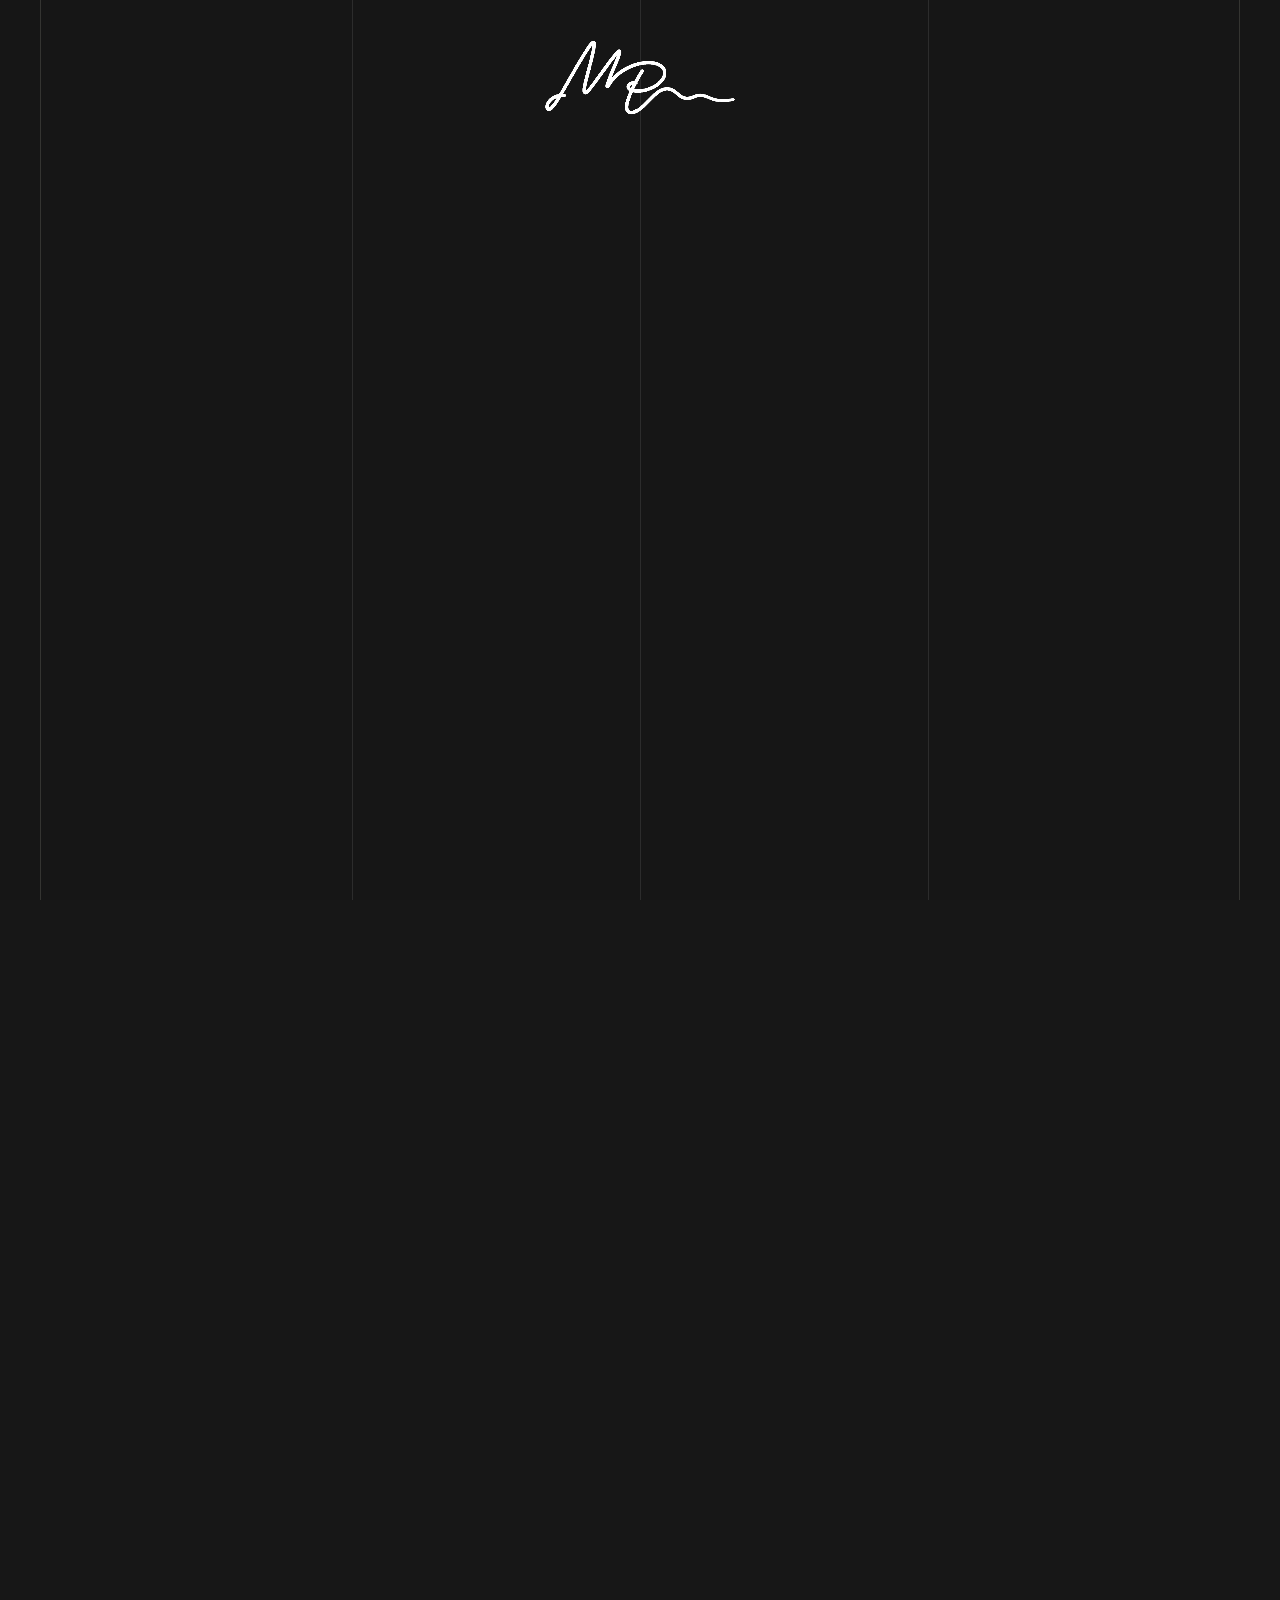
==== commit dac7b327: "all projects" ====
--- a/index.html
+++ b/index.html
@@ -187,45 +187,45 @@
                         <h2 class="pageTitle">My Works</h2>
 
                         <div class="worksGrid">
-                            <a href="img/work1.jpg" class="workCard">
-                                <span class="workCard__bg" style="background-image:url('img/work1.jpg');"></span>
-                                <span class="workCard__overlay"></span>
-                                <span class="workCard__year">2025</span>
-                                <span class="workCard__name">Yadafza (Panel)</span>
-                                <span class="workCard__type">UI/UX DESIGN</span>
-                            </a>
-                            <a href="img/work2.jpg" class="workCard">
-                                <span class="workCard__bg" style="background-image:url('img/work2.jpg');"></span>
-                                <span class="workCard__overlay"></span>
-                                <span class="workCard__year">2025</span>
+                            <a href="mci.html" class="workCard">
+                                <span class="workCard__bg" style="background-image:url('img/mci.jpg'); background-position:top"></span>
+                                <span class="workCard__overlay"></span>
+                                <span class="workCard__year">2023</span>
+                                <span class="workCard__name">MCI B2B</span>
+                                <span class="workCard__type">UI/UX DESIGN</span>
+                            </a>
+                            <a href="koosheshRadiator.html" class="workCard">
+                                <span class="workCard__bg" style="background-image:url('img/radiator.jpg'); background-position:top"></span>
+                                <span class="workCard__overlay"></span>
+                                <span class="workCard__year">2023</span>
                                 <span class="workCard__name">Koosheshradiator</span>
                                 <span class="workCard__type">UI/UX DESIGN</span>
                             </a>
                             <a href="romet.html" class="workCard">
-                                <span class="workCard__bg" style="background-image:url('img/romet.jpg');"></span>
+                                <span class="workCard__bg" style="background-image:url('img/romet.jpg'); background-position:top"></span>
                                 <span class="workCard__overlay"></span>
                                 <span class="workCard__year">2022</span>
                                 <span class="workCard__name">Romet</span>
                                 <span class="workCard__type">UI/UX DESIGN</span>
                             </a>
-                            <a href="img/work4.jpg" class="workCard">
-                                <span class="workCard__bg" style="background-image:url('img/work4.jpg');"></span>
-                                <span class="workCard__overlay"></span>
-                                <span class="workCard__year">2025</span>
-                                <span class="workCard__name">aco-battery</span>
-                                <span class="workCard__type">UI/UX DESIGN</span>
-                            </a>
-                            <a href="img/work5.jpg" class="workCard">
-                                <span class="workCard__bg" style="background-image:url('img/work5.jpg');"></span>
-                                <span class="workCard__overlay"></span>
-                                <span class="workCard__year">2025</span>
-                                <span class="workCard__name">Yadafza (Main Page)</span>
-                                <span class="workCard__type">UI/UX DESIGN</span>
-                            </a>
-                            <a href="img/work6.jpg" class="workCard">
-                                <span class="workCard__bg" style="background-image:url('img/work6.jpg');"></span>
-                                <span class="workCard__overlay"></span>
-                                <span class="workCard__year">2025</span>
+                            <a href="acoBattery.html" class="workCard">
+                                <span class="workCard__bg" style="background-image:url('img/aco.jpg'); background-position:top"></span>
+                                <span class="workCard__overlay"></span>
+                                <span class="workCard__year">2023</span>
+                                <span class="workCard__name">aco battery</span>
+                                <span class="workCard__type">UI/UX DESIGN</span>
+                            </a>
+                            <a href="yadafza.html" class="workCard">
+                                <span class="workCard__bg" style="background-image:url('img/yadafza.jpg'); background-position:top"></span>
+                                <span class="workCard__overlay"></span>
+                                <span class="workCard__year">2024</span>
+                                <span class="workCard__name">Yadafza</span>
+                                <span class="workCard__type">UI/UX DESIGN</span>
+                            </a>
+                            <a href="aarshaa.html" class="workCard">
+                                <span class="workCard__bg" style="background-image:url('img/aarshaa.jpg'); background-position:top"></span>
+                                <span class="workCard__overlay"></span>
+                                <span class="workCard__year">2023</span>
                                 <span class="workCard__name">Arsha</span>
                                 <span class="workCard__type">UI/UX DESIGN</span>
                             </a>
--- a/css/style.css
+++ b/css/style.css
@@ -912,7 +912,7 @@
   font-weight: 700;
   text-align: center;
   color: #fff;
-  text-transform: none;
+  text-transform: uppercase;
 }
 
 .workCard__type {
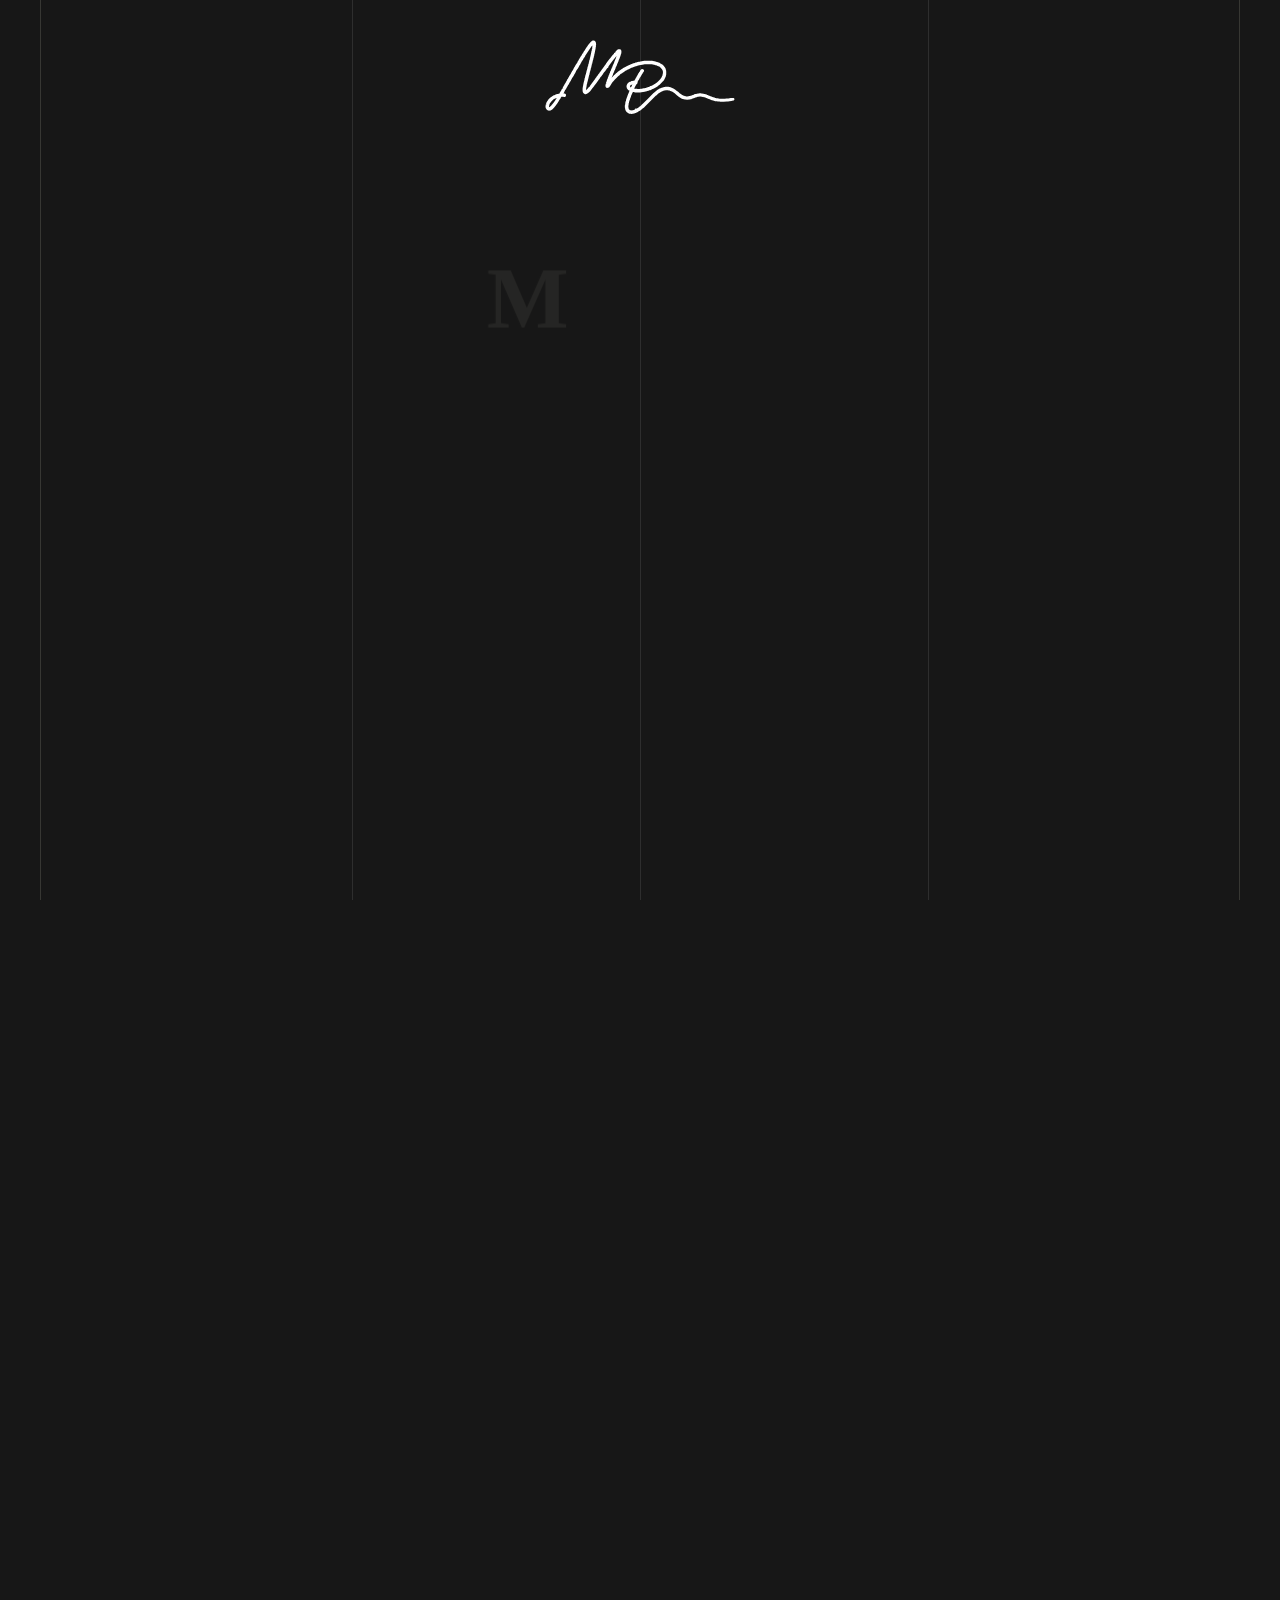
==== commit 4802fd8c: "all projects2" ====
--- a/index.html
+++ b/index.html
@@ -110,7 +110,7 @@
                                             <div class="aboutList__items">
                                                 <strong class="aboutList__items--title">Education :</strong>
                                                 <span class="aboutList__items--text">
-                                                    Bachelor's degree in computer software
+                                                    Uniservity of Science & Culture
                                                 </span>
                                             </div>
                                         </li>
@@ -118,7 +118,7 @@
                                             <div class="aboutList__items aboutList__items--last">
                                                 <strong class="aboutList__items--title">Description :</strong>
                                                 <span class="aboutList__items--text">
-                                                    Self-taught interface design and user experience and graphic tools for more than three years and eager to join a team that will develop my perspective and skills in this field. In terms of work experience, I like to work with big companies and big data, and also organizational culture and ethics are very important to me, and I am very curious and sensitive to details.
+                                                    A UI/UX designer with +3 years of experience; I’m very curious and addicted to details; I want to learn and experience more and more In my whole life... I am so eager to join a team where can further develop my vision and skills in art and embedding them in technology to impact positively on your product  
                                                 </span>
                                             </div>
                                         </li>
